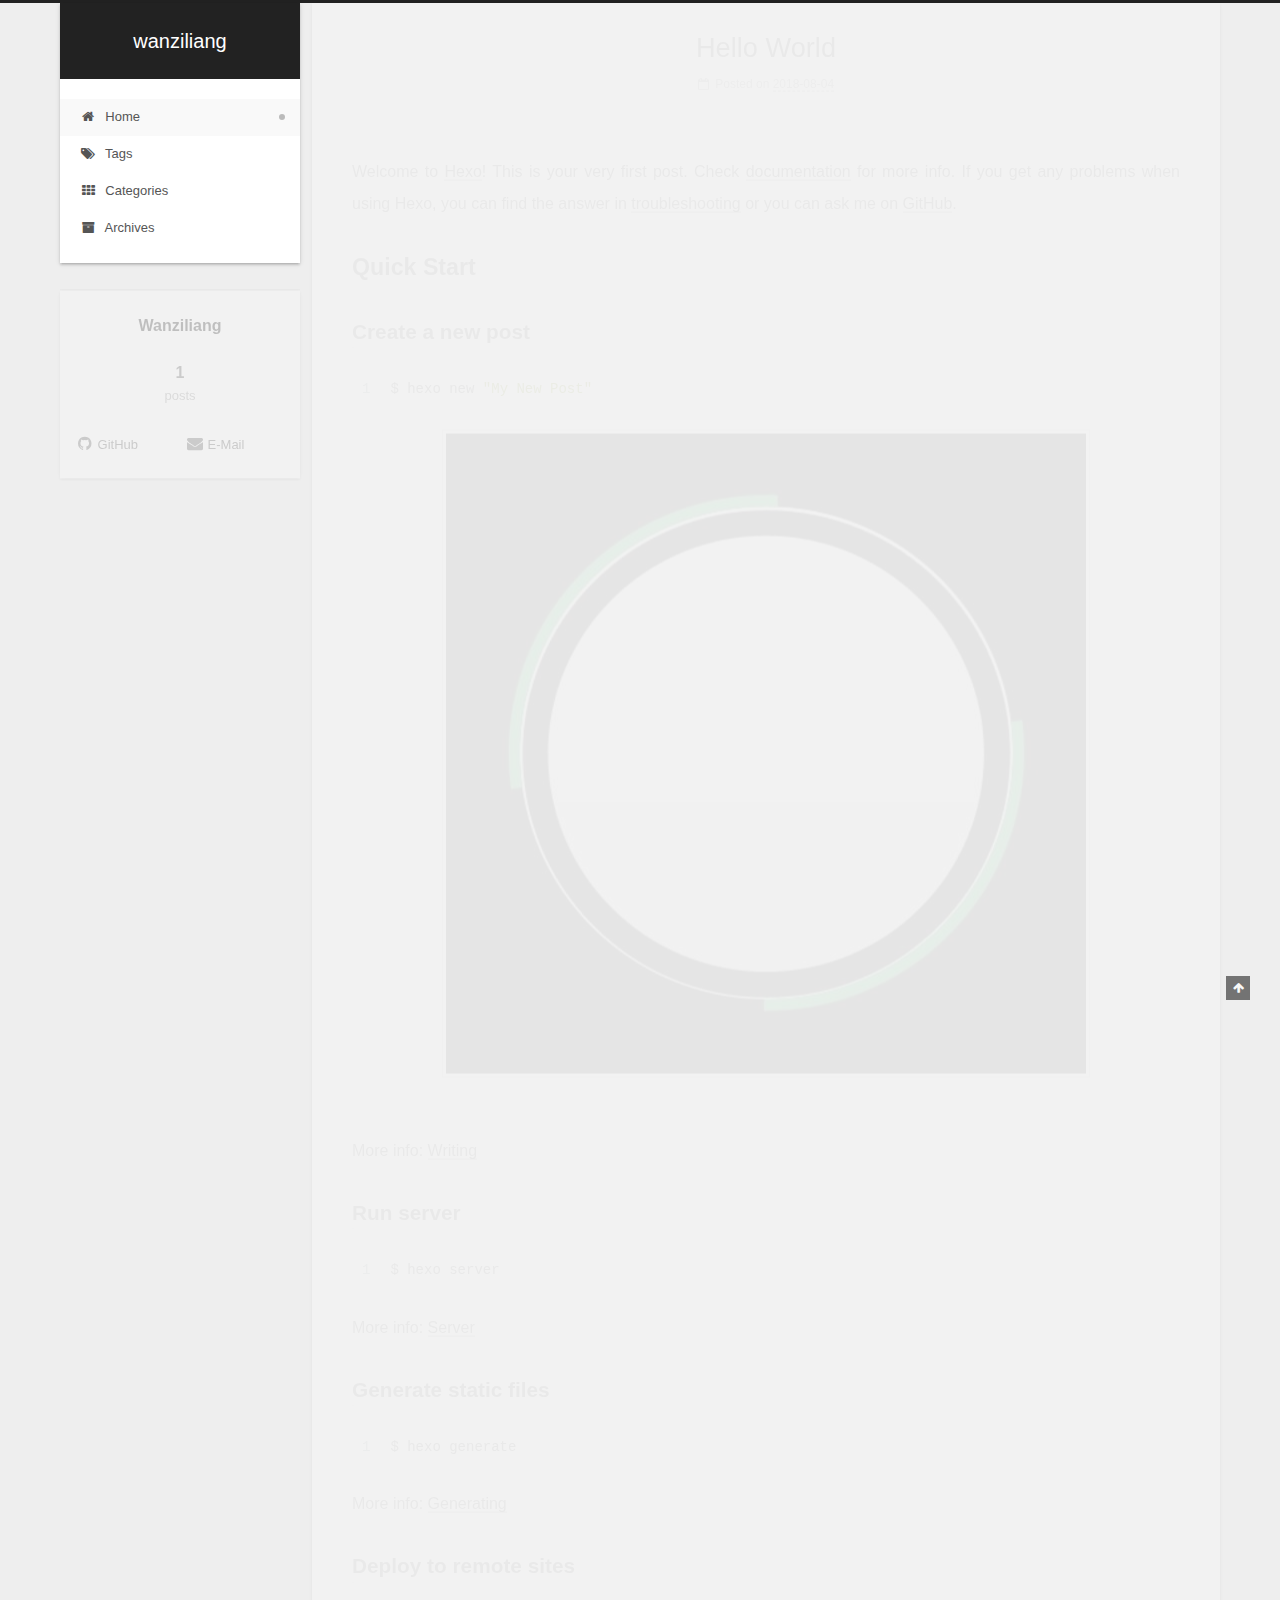
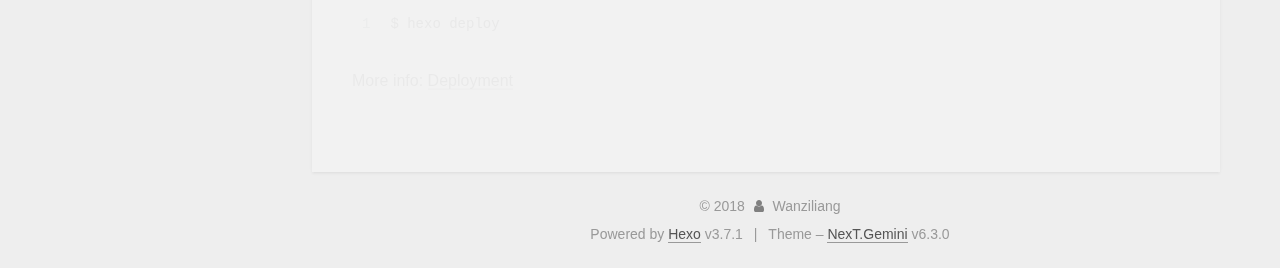
==== index.html @ 3b87ffbd "Site updated: 2018-08-04 22:08:02" ====
<!DOCTYPE html>












  


<html class="theme-next gemini use-motion" lang="zh-Hans">
<head>
  <meta charset="UTF-8"/>
<meta http-equiv="X-UA-Compatible" content="IE=edge" />
<meta name="viewport" content="width=device-width, initial-scale=1, maximum-scale=2"/>
<meta name="theme-color" content="#222">












<meta http-equiv="Cache-Control" content="no-transform" />
<meta http-equiv="Cache-Control" content="no-siteapp" />






















<link href="/lib/font-awesome/css/font-awesome.min.css?v=4.6.2" rel="stylesheet" type="text/css" />

<link href="/css/main.css?v=6.3.0" rel="stylesheet" type="text/css" />


  <link rel="apple-touch-icon" sizes="180x180" href="/images/apple-touch-icon-next.png?v=6.3.0">


  <link rel="icon" type="image/png" sizes="32x32" href="/images/favicon-32x32-next.png?v=6.3.0">


  <link rel="icon" type="image/png" sizes="16x16" href="/images/favicon-16x16-next.png?v=6.3.0">


  <link rel="mask-icon" href="/images/logo.svg?v=6.3.0" color="#222">









<script type="text/javascript" id="hexo.configurations">
  var NexT = window.NexT || {};
  var CONFIG = {
    root: '/',
    scheme: 'Gemini',
    version: '6.3.0',
    sidebar: {"position":"left","display":"post","offset":12,"b2t":false,"scrollpercent":false,"onmobile":false},
    fancybox: false,
    fastclick: false,
    lazyload: false,
    tabs: true,
    motion: {"enable":true,"async":false,"transition":{"post_block":"fadeIn","post_header":"slideDownIn","post_body":"slideDownIn","coll_header":"slideLeftIn","sidebar":"slideUpIn"}},
    algolia: {
      applicationID: '',
      apiKey: '',
      indexName: '',
      hits: {"per_page":10},
      labels: {"input_placeholder":"Search for Posts","hits_empty":"We didn't find any results for the search: ${query}","hits_stats":"${hits} results found in ${time} ms"}
    }
  };
</script>


  




  <meta property="og:type" content="website">
<meta property="og:title" content="wanziliang">
<meta property="og:url" content="http://yoursite.com/index.html">
<meta property="og:site_name" content="wanziliang">
<meta property="og:locale" content="zh-Hans">
<meta name="twitter:card" content="summary">
<meta name="twitter:title" content="wanziliang">






  <link rel="canonical" href="http://yoursite.com/"/>



<script type="text/javascript" id="page.configurations">
  CONFIG.page = {
    sidebar: "",
  };
</script>

  <title>wanziliang</title>
  









  <noscript>
  <style type="text/css">
    .use-motion .motion-element,
    .use-motion .brand,
    .use-motion .menu-item,
    .sidebar-inner,
    .use-motion .post-block,
    .use-motion .pagination,
    .use-motion .comments,
    .use-motion .post-header,
    .use-motion .post-body,
    .use-motion .collection-title { opacity: initial; }

    .use-motion .logo,
    .use-motion .site-title,
    .use-motion .site-subtitle {
      opacity: initial;
      top: initial;
    }

    .use-motion {
      .logo-line-before i { left: initial; }
      .logo-line-after i { right: initial; }
    }
  </style>
</noscript>

</head>

<body itemscope itemtype="http://schema.org/WebPage" lang="zh-Hans">

  
  
    
  

  <div class="container sidebar-position-left 
  page-home">
    <div class="headband"></div>

    <header id="header" class="header" itemscope itemtype="http://schema.org/WPHeader">
      <div class="header-inner"><div class="site-brand-wrapper">
  <div class="site-meta ">
    

    <div class="custom-logo-site-title">
      <a href="/" class="brand" rel="start">
        <span class="logo-line-before"><i></i></span>
        <span class="site-title">wanziliang</span>
        <span class="logo-line-after"><i></i></span>
      </a>
    </div>
    
  </div>

  <div class="site-nav-toggle">
    <button aria-label="Toggle navigation bar">
      <span class="btn-bar"></span>
      <span class="btn-bar"></span>
      <span class="btn-bar"></span>
    </button>
  </div>
</div>



<nav class="site-nav">
  
    <ul id="menu" class="menu">
      
        
        
        
          
          <li class="menu-item menu-item-home menu-item-active">
    <a href="/" rel="section">
      <i class="menu-item-icon fa fa-fw fa-home"></i> <br />Home</a>
  </li>
        
        
        
          
          <li class="menu-item menu-item-tags">
    <a href="/tags/" rel="section">
      <i class="menu-item-icon fa fa-fw fa-tags"></i> <br />Tags</a>
  </li>
        
        
        
          
          <li class="menu-item menu-item-categories">
    <a href="/categories/" rel="section">
      <i class="menu-item-icon fa fa-fw fa-th"></i> <br />Categories</a>
  </li>
        
        
        
          
          <li class="menu-item menu-item-archives">
    <a href="/archives/" rel="section">
      <i class="menu-item-icon fa fa-fw fa-archive"></i> <br />Archives</a>
  </li>

      
      
    </ul>
  

  

  
</nav>



  



</div>
    </header>

    


    <main id="main" class="main">
      <div class="main-inner">
        <div class="content-wrap">
          
            

          
          <div id="content" class="content">
            
  <section id="posts" class="posts-expand">
    
      

  

  
  
  

  

  <article class="post post-type-normal" itemscope itemtype="http://schema.org/Article">
  
  
  
  <div class="post-block">
    <link itemprop="mainEntityOfPage" href="http://yoursite.com/2018/08/04/hello-world/">

    <span hidden itemprop="author" itemscope itemtype="http://schema.org/Person">
      <meta itemprop="name" content="Wanziliang">
      <meta itemprop="description" content="">
      <meta itemprop="image" content="/images/avatar.gif">
    </span>

    <span hidden itemprop="publisher" itemscope itemtype="http://schema.org/Organization">
      <meta itemprop="name" content="wanziliang">
    </span>

    
      <header class="post-header">

        
        
          <h1 class="post-title" itemprop="name headline">
                
                <a class="post-title-link" href="/2018/08/04/hello-world/" itemprop="url">
                  Hello World
                </a>
              
            
          </h1>
        

        <div class="post-meta">
          <span class="post-time">

            
            
            

            
              <span class="post-meta-item-icon">
                <i class="fa fa-calendar-o"></i>
              </span>
              
                <span class="post-meta-item-text">Posted on</span>
              

              
                
              

              <time title="Created: 2018-08-04 18:38:16 / Modified: 21:57:33" itemprop="dateCreated datePublished" datetime="2018-08-04T18:38:16+08:00">2018-08-04</time>
            

            
              

              
            
          </span>

          

          
            
          

          
          

          

          

          

        </div>
      </header>
    

    
    
    
    <div class="post-body" itemprop="articleBody">

      
      

      
        
          
            <p>Welcome to <a href="https://hexo.io/" target="_blank" rel="noopener">Hexo</a>! This is your very first post. Check <a href="https://hexo.io/docs/" target="_blank" rel="noopener">documentation</a> for more info. If you get any problems when using Hexo, you can find the answer in <a href="https://hexo.io/docs/troubleshooting.html" target="_blank" rel="noopener">troubleshooting</a> or you can ask me on <a href="https://github.com/hexojs/hexo/issues" target="_blank" rel="noopener">GitHub</a>.</p>
<h2 id="Quick-Start"><a href="#Quick-Start" class="headerlink" title="Quick Start"></a>Quick Start</h2><h3 id="Create-a-new-post"><a href="#Create-a-new-post" class="headerlink" title="Create a new post"></a>Create a new post</h3><figure class="highlight bash"><table><tr><td class="gutter"><pre><span class="line">1</span><br></pre></td><td class="code"><pre><span class="line">$ hexo new <span class="string">"My New Post"</span></span><br></pre></td></tr></table></figure>
<p><img src="./images/0.jpg" alt=""><br>More info: <a href="https://hexo.io/docs/writing.html" target="_blank" rel="noopener">Writing</a></p>
<h3 id="Run-server"><a href="#Run-server" class="headerlink" title="Run server"></a>Run server</h3><figure class="highlight bash"><table><tr><td class="gutter"><pre><span class="line">1</span><br></pre></td><td class="code"><pre><span class="line">$ hexo server</span><br></pre></td></tr></table></figure>
<p>More info: <a href="https://hexo.io/docs/server.html" target="_blank" rel="noopener">Server</a></p>
<h3 id="Generate-static-files"><a href="#Generate-static-files" class="headerlink" title="Generate static files"></a>Generate static files</h3><figure class="highlight bash"><table><tr><td class="gutter"><pre><span class="line">1</span><br></pre></td><td class="code"><pre><span class="line">$ hexo generate</span><br></pre></td></tr></table></figure>
<p>More info: <a href="https://hexo.io/docs/generating.html" target="_blank" rel="noopener">Generating</a></p>
<h3 id="Deploy-to-remote-sites"><a href="#Deploy-to-remote-sites" class="headerlink" title="Deploy to remote sites"></a>Deploy to remote sites</h3><figure class="highlight bash"><table><tr><td class="gutter"><pre><span class="line">1</span><br></pre></td><td class="code"><pre><span class="line">$ hexo deploy</span><br></pre></td></tr></table></figure>
<p>More info: <a href="https://hexo.io/docs/deployment.html" target="_blank" rel="noopener">Deployment</a></p>

          
        
      
    </div>

    

    
    
    

    

    

    

    <footer class="post-footer">
      

      

      

      
      
        <div class="post-eof"></div>
      
    </footer>
  </div>
  
  
  
  </article>


    
  </section>

  


          </div>
          

        </div>
        
          
  
  <div class="sidebar-toggle">
    <div class="sidebar-toggle-line-wrap">
      <span class="sidebar-toggle-line sidebar-toggle-line-first"></span>
      <span class="sidebar-toggle-line sidebar-toggle-line-middle"></span>
      <span class="sidebar-toggle-line sidebar-toggle-line-last"></span>
    </div>
  </div>

  <aside id="sidebar" class="sidebar">
    
    <div class="sidebar-inner">

      

      

      <section class="site-overview-wrap sidebar-panel sidebar-panel-active">
        <div class="site-overview">
          <div class="site-author motion-element" itemprop="author" itemscope itemtype="http://schema.org/Person">
            
              <p class="site-author-name" itemprop="name">Wanziliang</p>
              <p class="site-description motion-element" itemprop="description"></p>
          </div>

          
            <nav class="site-state motion-element">
              
                <div class="site-state-item site-state-posts">
                
                  <a href="/archives/">
                
                    <span class="site-state-item-count">1</span>
                    <span class="site-state-item-name">posts</span>
                  </a>
                </div>
              

              

              
            </nav>
          

          

          
            <div class="links-of-author motion-element">
              
                <span class="links-of-author-item">
                  <a href="https://github.com/4lo" target="_blank" title="GitHub"><i class="fa fa-fw fa-github"></i>GitHub</a>
                  
                </span>
              
                <span class="links-of-author-item">
                  <a href="mailto:wanziliang_4lo@foxmail.com" target="_blank" title="E-Mail"><i class="fa fa-fw fa-envelope"></i>E-Mail</a>
                  
                </span>
              
            </div>
          

          
          

          
          

          
            
          
          

        </div>
      </section>

      

      

    </div>
  </aside>


        
      </div>
    </main>

    <footer id="footer" class="footer">
      <div class="footer-inner">
        <div class="copyright">&copy; <span itemprop="copyrightYear">2018</span>
  <span class="with-love" id="animate">
    <i class="fa fa-user"></i>
  </span>
  <span class="author" itemprop="copyrightHolder">Wanziliang</span>

  

  
</div>




  <div class="powered-by">Powered by <a class="theme-link" target="_blank" href="https://hexo.io">Hexo</a> v3.7.1</div>



  <span class="post-meta-divider">|</span>



  <div class="theme-info">Theme – <a class="theme-link" target="_blank" href="https://theme-next.org">NexT.Gemini</a> v6.3.0</div>




        








        
      </div>
    </footer>

    
      <div class="back-to-top">
        <i class="fa fa-arrow-up"></i>
        
      </div>
    

    
	
    

    
  </div>

  

<script type="text/javascript">
  if (Object.prototype.toString.call(window.Promise) !== '[object Function]') {
    window.Promise = null;
  }
</script>


























  
  
    <script type="text/javascript" src="/lib/jquery/index.js?v=2.1.3"></script>
  

  
  
    <script type="text/javascript" src="/lib/velocity/velocity.min.js?v=1.2.1"></script>
  

  
  
    <script type="text/javascript" src="/lib/velocity/velocity.ui.min.js?v=1.2.1"></script>
  


  


  <script type="text/javascript" src="/js/src/utils.js?v=6.3.0"></script>

  <script type="text/javascript" src="/js/src/motion.js?v=6.3.0"></script>



  
  


  <script type="text/javascript" src="/js/src/affix.js?v=6.3.0"></script>

  <script type="text/javascript" src="/js/src/schemes/pisces.js?v=6.3.0"></script>



  

  


  <script type="text/javascript" src="/js/src/bootstrap.js?v=6.3.0"></script>



  



  










  





  

  

  

  

  
  

  

  

  

  

  

</body>
</html>
---- css/main.css ----
/* normalize.css v3.0.2 | MIT License | git.io/normalize */
html {
  font-family: sans-serif; /* 1 */
  -ms-text-size-adjust: 100%; /* 2 */
  -webkit-text-size-adjust: 100%; /* 2 */
}
body {
  margin: 0;
}
article,
aside,
details,
figcaption,
figure,
footer,
header,
hgroup,
main,
menu,
nav,
section,
summary {
  display: block;
}
audio,
canvas,
progress,
video {
  display: inline-block; /* 1 */
  vertical-align: baseline; /* 2 */
}
audio:not([controls]) {
  display: none;
  height: 0;
}
[hidden],
template {
  display: none;
}
a {
  background-color: transparent;
}
a:active,
a:hover {
  outline: 0;
}
abbr[title] {
  border-bottom: 1px dotted;
}
b,
strong {
  font-weight: bold;
}
dfn {
  font-style: italic;
}
h1 {
  font-size: 2em;
  margin: 0.67em 0;
}
mark {
  background: #ff0;
  color: #000;
}
small {
  font-size: 80%;
}
sub,
sup {
  font-size: 75%;
  line-height: 0;
  position: relative;
  vertical-align: baseline;
}
sup {
  top: -0.5em;
}
sub {
  bottom: -0.25em;
}
img {
  border: 0;
}
svg:not(:root) {
  overflow: hidden;
}
figure {
  margin: 1em 40px;
}
hr {
  -moz-box-sizing: content-box;
  box-sizing: content-box;
  height: 0;
}
pre {
  overflow: auto;
}
code,
kbd,
pre,
samp {
  font-family: monospace, monospace;
  font-size: 1em;
}
button,
input,
optgroup,
select,
textarea {
  color: inherit; /* 1 */
  font: inherit; /* 2 */
  margin: 0; /* 3 */
}
button {
  overflow: visible;
}
button,
select {
  text-transform: none;
}
button,
html input[type="button"],
input[type="reset"],
input[type="submit"] {
  -webkit-appearance: button; /* 2 */
  cursor: pointer; /* 3 */
}
button[disabled],
html input[disabled] {
  cursor: default;
}
button::-moz-focus-inner,
input::-moz-focus-inner {
  border: 0;
  padding: 0;
}
input {
  line-height: normal;
}
input[type="checkbox"],
input[type="radio"] {
  box-sizing: border-box; /* 1 */
  padding: 0; /* 2 */
}
input[type="number"]::-webkit-inner-spin-button,
input[type="number"]::-webkit-outer-spin-button {
  height: auto;
}
input[type="search"] {
  -webkit-appearance: textfield; /* 1 */
  -moz-box-sizing: content-box;
  -webkit-box-sizing: content-box; /* 2 */
  box-sizing: content-box;
}
input[type="search"]::-webkit-search-cancel-button,
input[type="search"]::-webkit-search-decoration {
  -webkit-appearance: none;
}
fieldset {
  border: 1px solid #c0c0c0;
  margin: 0 2px;
  padding: 0.35em 0.625em 0.75em;
}
legend {
  border: 0; /* 1 */
  padding: 0; /* 2 */
}
textarea {
  overflow: auto;
}
optgroup {
  font-weight: bold;
}
table {
  border-collapse: collapse;
  border-spacing: 0;
}
td,
th {
  padding: 0;
}
::selection {
  background: #262a30;
  color: #fff;
}
body {
  position: relative;
  font-family: 'Lato', "PingFang SC", "Microsoft YaHei", sans-serif;
  font-size: 14px;
  line-height: 2;
  color: #555;
  background: #eee;
}
@media (max-width: 767px) {
  body {
    padding-right: 0 !important;
  }
}
@media (min-width: 768px) and (max-width: 991px) {
  body {
    padding-right: 0 !important;
  }
}
@media (min-width: 1200px) {
  body {
    font-size: 16px;
  }
}
h1,
h2,
h3,
h4,
h5,
h6 {
  margin: 0;
  padding: 0;
  font-weight: bold;
  line-height: 1.5;
  font-family: 'Lato', "PingFang SC", "Microsoft YaHei", sans-serif;
}
h1,
h2,
h3,
h4,
h5,
h6 {
  margin: 20px 0 15px;
}
h1 {
  font-size: 22px;
}
@media (max-width: 767px) {
  h1 {
    font-size: 18px;
  }
}
h2 {
  font-size: 20px;
}
@media (max-width: 767px) {
  h2 {
    font-size: 16px;
  }
}
h3 {
  font-size: 18px;
}
@media (max-width: 767px) {
  h3 {
    font-size: 14px;
  }
}
h4 {
  font-size: 16px;
}
@media (max-width: 767px) {
  h4 {
    font-size: 12px;
  }
}
h5 {
  font-size: 14px;
}
@media (max-width: 767px) {
  h5 {
    font-size: 10px;
  }
}
h6 {
  font-size: 12px;
}
@media (max-width: 767px) {
  h6 {
    font-size: 8px;
  }
}
p {
  margin: 0 0 20px 0;
}
a {
  color: #555;
  text-decoration: none;
  outline: none;
  border-bottom: 1px solid #999;
  word-wrap: break-word;
}
a:hover {
  color: #222;
  border-bottom-color: #222;
}
blockquote {
  margin: 0;
  padding: 0;
}
img {
  display: block;
  margin: auto;
  max-width: 100%;
  height: auto;
}
hr {
  margin: 40px 0;
  height: 3px;
  border: none;
  background-color: #ddd;
  background-image: repeating-linear-gradient(-45deg, #fff, #fff 4px, transparent 4px, transparent 8px);
}
blockquote {
  padding: 0 15px;
  color: #666;
  border-left: 4px solid #ddd;
}
blockquote cite::before {
  content: "-";
  padding: 0 5px;
}
dt {
  font-weight: 700;
}
dd {
  margin: 0;
  padding: 0;
}
kbd {
  border: 1px solid #ccc;
  border-radius: 0.2em;
  box-shadow: 0.1em 0.1em 0.2em rgba(0,0,0,0.1);
  background-color: #f9f9f9;
  font-family: inherit;
  background-image: -webkit-linear-gradient(top, #eee, #fff, #eee);
  padding: 0.1em 0.3em;
  white-space: nowrap;
}
.text-left {
  text-align: left;
}
.text-center {
  text-align: center;
}
.text-right {
  text-align: right;
}
.text-justify {
  text-align: justify;
}
.text-nowrap {
  white-space: nowrap;
}
.text-lowercase {
  text-transform: lowercase;
}
.text-uppercase {
  text-transform: uppercase;
}
.text-capitalize {
  text-transform: capitalize;
}
.center-block {
  display: block;
  margin-left: auto;
  margin-right: auto;
}
.clearfix:before,
.clearfix:after {
  content: " ";
  display: table;
}
.clearfix:after {
  clear: both;
}
.pullquote {
  width: 45%;
}
.pullquote.left {
  float: left;
  margin-left: 5px;
  margin-right: 10px;
}
.pullquote.right {
  float: right;
  margin-left: 10px;
  margin-right: 5px;
}
.affix.affix.affix {
  position: fixed;
}
.translation {
  margin-top: -20px;
  font-size: 14px;
  color: #999;
}
.scrollbar-measure {
  width: 100px;
  height: 100px;
  overflow: scroll;
  position: absolute;
  top: -9999px;
}
.use-motion .motion-element {
  opacity: 0;
}
table {
  margin: 20px 0;
  width: 100%;
  border-collapse: collapse;
  border-spacing: 0;
  border: 1px solid #ddd;
  font-size: 14px;
  word-wrap: break-all;
}
table>tbody>tr:nth-of-type(odd) {
  background-color: #f9f9f9;
}
table>tbody>tr:hover {
  background-color: #f5f5f5;
}
caption,
th,
td {
  padding: 8px;
  text-align: left;
  vertical-align: middle;
  font-weight: normal;
}
th,
td {
  border-bottom: 3px solid #ddd;
  border-right: 1px solid #eee;
}
th {
  padding-bottom: 10px;
  font-weight: 700;
}
td {
  border-bottom-width: 1px;
}
html,
body {
  height: 100%;
}
.container {
  position: relative;
  min-height: 100%;
}
.header-inner {
  margin: 0 auto;
  padding: 100px 0 70px;
  width: calc(100% - 20px);
}
@media (min-width: 1200px) {
  .container .header-inner {
    width: 1160px;
  }
}
@media (min-width: 1600px) {
  .container .header-inner {
    width: 73%;
  }
}
.main {
  padding-bottom: 150px;
}
.main-inner {
  margin: 0 auto;
  width: calc(100% - 20px);
}
@media (min-width: 1200px) {
  .container .main-inner {
    width: 1160px;
  }
}
@media (min-width: 1600px) {
  .container .main-inner {
    width: 73%;
  }
}
.footer {
  position: absolute;
  left: 0;
  bottom: 0;
  width: 100%;
  min-height: 50px;
}
.footer-inner {
  box-sizing: border-box;
  margin: 20px auto;
  width: calc(100% - 20px);
}
@media (min-width: 1200px) {
  .container .footer-inner {
    width: 1160px;
  }
}
@media (min-width: 1600px) {
  .container .footer-inner {
    width: 73%;
  }
}
pre,
.highlight {
  overflow: auto;
  margin: 20px 0;
  padding: 0;
  font-size: 14px;
  color: #4d4d4c;
  background: #f7f7f7;
  line-height: 1.6;
}
pre,
code {
  font-family: consolas, Menlo, "PingFang SC", "Microsoft YaHei", monospace;
}
code {
  padding: 2px 4px;
  word-wrap: break-word;
  color: #555;
  background: #eee;
  border-radius: 3px;
  font-size: 14px;
}
pre {
  padding: 10px;
}
pre code {
  padding: 0;
  color: #4d4d4c;
  background: none;
  text-shadow: none;
}
.highlight {
  border-radius: 1px;
}
.highlight pre {
  border: none;
  margin: 0;
  padding: 10px 0;
}
.highlight table {
  margin: 0;
  width: auto;
  border: none;
}
.highlight td {
  border: none;
  padding: 0;
}
.highlight figcaption {
  font-size: 1em;
  color: #4d4d4c;
  line-height: 1em;
  margin-bottom: 1em;
  margin: 0em;
  padding: 0.5em;
  background: #eee;
  border-bottom: 1px solid #e9e9e9;
}
.highlight figcaption:before,
.highlight figcaption:after {
  content: " ";
  display: table;
}
.highlight figcaption:after {
  clear: both;
}
.highlight figcaption a {
  float: right;
  color: #4d4d4c;
}
.highlight figcaption a:hover {
  border-bottom-color: #4d4d4c;
}
.highlight .gutter pre {
  padding-left: 10px;
  padding-right: 10px;
  color: #869194;
  text-align: right;
  background-color: #eff2f3;
}
.highlight .code pre {
  width: 100%;
  padding-left: 10px;
  padding-right: 10px;
  background-color: #f7f7f7;
}
.highlight .line {
  height: 20px;
}
.gutter {
  -webkit-user-select: none;
  -moz-user-select: none;
  -ms-user-select: none;
  user-select: none;
}
.gist table {
  width: auto;
}
.gist table td {
  border: none;
}
pre .deletion {
  background: #fdd;
}
pre .addition {
  background: #dfd;
}
pre .meta {
  color: #8959a8;
}
pre .comment {
  color: #8e908c;
}
pre .variable,
pre .attribute,
pre .tag,
pre .regexp,
pre .ruby .constant,
pre .xml .tag .title,
pre .xml .pi,
pre .xml .doctype,
pre .html .doctype,
pre .css .id,
pre .css .class,
pre .css .pseudo {
  color: #c82829;
}
pre .number,
pre .preprocessor,
pre .built_in,
pre .literal,
pre .params,
pre .constant,
pre .command {
  color: #f5871f;
}
pre .ruby .class .title,
pre .css .rules .attribute,
pre .string,
pre .value,
pre .inheritance,
pre .header,
pre .ruby .symbol,
pre .xml .cdata,
pre .special,
pre .number,
pre .formula {
  color: #718c00;
}
pre .title,
pre .css .hexcolor {
  color: #3e999f;
}
pre .function,
pre .python .decorator,
pre .python .title,
pre .ruby .function .title,
pre .ruby .title .keyword,
pre .perl .sub,
pre .javascript .title,
pre .coffeescript .title {
  color: #4271ae;
}
pre .keyword,
pre .javascript .function {
  color: #8959a8;
}
.posts-expand .post-body img.full-image {
  border: none;
}
.blockquote-center,
.page-home .post-type-quote blockquote,
.page-post-detail .post-type-quote blockquote {
  position: relative;
  margin: 40px 0;
  padding: 0;
  border-left: none;
  text-align: center;
}
.blockquote-center::before,
.page-home .post-type-quote blockquote::before,
.page-post-detail .post-type-quote blockquote::before,
.blockquote-center::after,
.page-home .post-type-quote blockquote::after,
.page-post-detail .post-type-quote blockquote::after {
  position: absolute;
  content: ' ';
  display: block;
  width: 100%;
  height: 24px;
  opacity: 0.2;
  background-repeat: no-repeat;
  background-position: 0 -6px;
  background-size: 22px 22px;
}
.blockquote-center::before,
.page-home .post-type-quote blockquote::before,
.page-post-detail .post-type-quote blockquote::before {
  top: -20px;
  background-image: url("../images/quote-l.svg");
  border-top: 1px solid #ccc;
}
.blockquote-center::after,
.page-home .post-type-quote blockquote::after,
.page-post-detail .post-type-quote blockquote::after {
  bottom: -20px;
  background-image: url("../images/quote-r.svg");
  border-bottom: 1px solid #ccc;
  background-position: 100% 8px;
}
.blockquote-center p,
.page-home .post-type-quote blockquote p,
.page-post-detail .post-type-quote blockquote p,
.blockquote-center div,
.page-home .post-type-quote blockquote div,
.page-post-detail .post-type-quote blockquote div {
  text-align: center;
}
.post .post-body .group-picture img {
  box-sizing: border-box;
  padding: 0 3px;
  border: none;
}
.post .group-picture-row {
  overflow: hidden;
  margin-top: 6px;
}
.post .group-picture-row:first-child {
  margin-top: 0;
}
.post .group-picture-column {
  float: left;
}
.page-post-detail .post-body .group-picture-column {
  float: none;
  margin-top: 10px;
  width: auto !important;
}
.page-post-detail .post-body .group-picture-column img {
  margin: 0 auto;
}
.page-archive .group-picture-container {
  overflow: hidden;
}
.page-archive .group-picture-row {
  float: left;
}
.page-archive .group-picture-row:first-child {
  margin-top: 6px;
}
.page-archive .group-picture-column {
  max-width: 150px;
  max-height: 150px;
}
.post-body .note {
  position: relative;
  padding: 15px;
  margin-bottom: 20px;
  border: 1px solid #eee;
  border-left-width: 5px;
  border-radius: 3px;
}
.post-body .note h2,
.post-body .note h3,
.post-body .note h4,
.post-body .note h5,
.post-body .note h6 {
  margin-top: 0;
  margin-bottom: 0;
  border-bottom: initial;
  padding-top: 0 !important;
}
.post-body .note p:first-child,
.post-body .note ul:first-child,
.post-body .note ol:first-child,
.post-body .note table:first-child,
.post-body .note pre:first-child,
.post-body .note blockquote:first-child {
  margin-top: 0;
}
.post-body .note p:last-child,
.post-body .note ul:last-child,
.post-body .note ol:last-child,
.post-body .note table:last-child,
.post-body .note pre:last-child,
.post-body .note blockquote:last-child {
  margin-bottom: 0;
}
.post-body .note.default {
  border-left-color: #777;
}
.post-body .note.default h2,
.post-body .note.default h3,
.post-body .note.default h4,
.post-body .note.default h5,
.post-body .note.default h6 {
  color: #777;
}
.post-body .note.primary {
  border-left-color: #6f42c1;
}
.post-body .note.primary h2,
.post-body .note.primary h3,
.post-body .note.primary h4,
.post-body .note.primary h5,
.post-body .note.primary h6 {
  color: #6f42c1;
}
.post-body .note.info {
  border-left-color: #428bca;
}
.post-body .note.info h2,
.post-body .note.info h3,
.post-body .note.info h4,
.post-body .note.info h5,
.post-body .note.info h6 {
  color: #428bca;
}
.post-body .note.success {
  border-left-color: #5cb85c;
}
.post-body .note.success h2,
.post-body .note.success h3,
.post-body .note.success h4,
.post-body .note.success h5,
.post-body .note.success h6 {
  color: #5cb85c;
}
.post-body .note.warning {
  border-left-color: #f0ad4e;
}
.post-body .note.warning h2,
.post-body .note.warning h3,
.post-body .note.warning h4,
.post-body .note.warning h5,
.post-body .note.warning h6 {
  color: #f0ad4e;
}
.post-body .note.danger {
  border-left-color: #d9534f;
}
.post-body .note.danger h2,
.post-body .note.danger h3,
.post-body .note.danger h4,
.post-body .note.danger h5,
.post-body .note.danger h6 {
  color: #d9534f;
}
.post-body .label {
  display: inline;
  padding: 0 2px;
  white-space: nowrap;
}
.post-body .label.default {
  background-color: #f0f0f0;
}
.post-body .label.primary {
  background-color: #efe6f7;
}
.post-body .label.info {
  background-color: #e5f2f8;
}
.post-body .label.success {
  background-color: #e7f4e9;
}
.post-body .label.warning {
  background-color: #fcf6e1;
}
.post-body .label.danger {
  background-color: #fae8eb;
}
.post-body .tabs {
  position: relative;
  display: block;
  margin-bottom: 20px;
  padding-top: 10px;
}
.post-body .tabs ul.nav-tabs {
  margin: 0;
  padding: 0;
  display: flex;
  margin-bottom: -1px;
}
@media (max-width: 413px) {
  .post-body .tabs ul.nav-tabs {
    display: block;
    margin-bottom: 5px;
  }
}
.post-body .tabs ul.nav-tabs li.tab {
  list-style-type: none !important;
  margin: 0 0.25em 0 0;
  border-top: 3px solid transparent;
  border-left: 1px solid transparent;
  border-right: 1px solid transparent;
}
@media (max-width: 413px) {
  .post-body .tabs ul.nav-tabs li.tab {
    margin: initial;
    border-top: 1px solid transparent;
    border-left: 3px solid transparent;
    border-right: 1px solid transparent;
    border-bottom: 1px solid transparent;
  }
}
.post-body .tabs ul.nav-tabs li.tab a {
  outline: 0;
  border-bottom: initial;
  display: block;
  line-height: 1.8em;
  padding: 0.25em 0.75em;
  transition-duration: 0.2s;
  transition-timing-function: ease-out;
  transition-delay: 0s;
}
.post-body .tabs ul.nav-tabs li.tab a i {
  width: 1.285714285714286em;
}
.post-body .tabs ul.nav-tabs li.tab.active {
  border-top: 3px solid #fc6423;
  border-left: 1px solid #ddd;
  border-right: 1px solid #ddd;
  background-color: #fff;
}
@media (max-width: 413px) {
  .post-body .tabs ul.nav-tabs li.tab.active {
    border-top: 1px solid #ddd;
    border-left: 3px solid #fc6423;
    border-right: 1px solid #ddd;
    border-bottom: 1px solid #ddd;
  }
}
.post-body .tabs ul.nav-tabs li.tab.active a {
  cursor: default;
  color: #555;
}
.post-body .tabs .tab-content {
  background-color: #fff;
}
.post-body .tabs .tab-content .tab-pane {
  border: 1px solid #ddd;
  padding: 20px 20px 0 20px;
}
.post-body .tabs .tab-content .tab-pane:not(.active) {
  display: none !important;
}
.post-body .tabs .tab-content .tab-pane.active {
  display: block !important;
}
.btn {
  display: inline-block;
  padding: 0 20px;
  font-size: 14px;
  color: #555;
  background: #fff;
  border: 2px solid #555;
  text-decoration: none;
  border-radius: 2px;
  transition-property: background-color;
  transition-duration: 0.2s;
  transition-timing-function: ease-in-out;
  transition-delay: 0s;
  line-height: 2;
}
.btn:hover {
  border-color: #222;
  color: #fff;
  background: #222;
}
.btn +.btn {
  margin: 0 0 8px 8px;
}
.btn .fa-fw {
  width: 1.285714285714286em;
  text-align: left;
}
.btn-bar {
  display: block;
  width: 22px;
  height: 2px;
  background: #555;
  border-radius: 1px;
}
.btn-bar+.btn-bar {
  margin-top: 4px;
}
.pagination {
  margin: 120px 0 40px;
  text-align: center;
  border-top: 1px solid #eee;
}
.page-number-basic,
.pagination .prev,
.pagination .next,
.pagination .page-number,
.pagination .space {
  display: inline-block;
  position: relative;
  top: -1px;
  margin: 0 10px;
  padding: 0 11px;
}
@media (max-width: 767px) {
  .page-number-basic,
  .pagination .prev,
  .pagination .next,
  .pagination .page-number,
  .pagination .space {
    margin: 0 5px;
  }
}
.pagination .prev,
.pagination .next,
.pagination .page-number {
  border-bottom: 0;
  border-top: 1px solid #eee;
  transition-property: border-color;
  transition-duration: 0.2s;
  transition-timing-function: ease-in-out;
  transition-delay: 0s;
}
.pagination .prev:hover,
.pagination .next:hover,
.pagination .page-number:hover {
  border-top-color: #222;
}
.pagination .space {
  padding: 0;
  margin: 0;
}
.pagination .prev {
  margin-left: 0;
}
.pagination .next {
  margin-right: 0;
}
.pagination .page-number.current {
  color: #fff;
  background: #ccc;
  border-top-color: #ccc;
}
@media (max-width: 767px) {
  .pagination {
    border-top: none;
  }
  .pagination .prev,
  .pagination .next,
  .pagination .page-number {
    margin-bottom: 10px;
    border-top: 0;
    border-bottom: 1px solid #eee;
    padding: 0 10px;
  }
  .pagination .prev:hover,
  .pagination .next:hover,
  .pagination .page-number:hover {
    border-bottom-color: #222;
  }
}
.comments {
  margin: 60px 20px 0;
}
.tag-cloud {
  text-align: center;
}
.tag-cloud a {
  display: inline-block;
  margin: 10px;
}
.back-to-top {
  box-sizing: border-box;
  position: fixed;
  bottom: -100px;
  right: 30px;
  z-index: 1050;
  padding: 0 6px;
  width: 24px;
  background: #222;
  font-size: 12px;
  opacity: 0.6;
  color: #fff;
  cursor: pointer;
  text-align: center;
  -webkit-transform: translateZ(0);
  transition-property: bottom;
  transition-duration: 0.2s;
  transition-timing-function: ease-in-out;
  transition-delay: 0s;
}
@media (min-width: 768px) and (max-width: 991px) {
  .back-to-top {
    display: none !important;
  }
}
@media (max-width: 767px) {
  .back-to-top {
    display: none !important;
  }
}
.back-to-top.back-to-top-on {
  bottom: 30px;
}
.header {
  background: transparent;
}
.header-inner {
  position: relative;
}
.headband {
  height: 3px;
  background: #222;
}
.site-meta {
  margin: 0;
  text-align: center;
}
@media (max-width: 767px) {
  .site-meta {
    text-align: center;
  }
}
.brand {
  position: relative;
  display: inline-block;
  padding: 0 40px;
  color: #fff;
  background: #222;
  border-bottom: none;
}
.brand:hover {
  color: #fff;
}
.logo {
  display: inline-block;
  margin-right: 5px;
  line-height: 36px;
  vertical-align: top;
}
.site-title {
  display: inline-block;
  vertical-align: top;
  line-height: 36px;
  font-size: 20px;
  font-weight: normal;
  font-family: 'Lato', "PingFang SC", "Microsoft YaHei", sans-serif;
}
.site-subtitle {
  margin-top: 10px;
  font-size: 13px;
  color: #ddd;
}
.use-motion .brand {
  opacity: 0;
}
.use-motion .logo,
.use-motion .site-title,
.use-motion .site-subtitle {
  opacity: 0;
  position: relative;
  top: -10px;
}
.site-nav-toggle {
  display: none;
  position: absolute;
  top: 10px;
  left: 10px;
}
@media (max-width: 767px) {
  .site-nav-toggle {
    display: block;
  }
}
.site-nav-toggle button {
  margin-top: 2px;
  padding: 9px 10px;
  background: transparent;
  border: none;
}
@media (max-width: 767px) {
  .site-nav {
    display: none;
    margin: 0 -10px;
    padding: 0 10px;
    clear: both;
    border-top: 1px solid #ddd;
  }
}
@media (min-width: 768px) and (max-width: 991px) {
  .site-nav {
    display: block !important;
  }
}
@media (min-width: 992px) {
  .site-nav {
    display: block !important;
  }
}
.menu {
  margin-top: 20px;
  padding-left: 0;
  text-align: center;
}
.menu .menu-item {
  display: inline-block;
  margin: 0 10px;
  list-style: none;
}
@media screen and (max-width: 767px) {
  .menu .menu-item {
    margin-top: 10px;
  }
}
.menu .menu-item a {
  display: block;
  font-size: 13px;
  line-height: inherit;
  border-bottom: 1px solid transparent;
  transition-property: border-color;
  transition-duration: 0.2s;
  transition-timing-function: ease-in-out;
  transition-delay: 0s;
}
.menu .menu-item a:hover,
.menu-item-active a {
  border-bottom-color: #222;
}
.menu .menu-item .fa {
  margin-right: 5px;
}
.use-motion .menu-item {
  opacity: 0;
}
.post-body {
  font-family: 'Lato', "PingFang SC", "Microsoft YaHei", sans-serif;
}
@media (max-width: 767px) {
  .post-body {
    word-break: break-word;
  }
}
.post-body .fancybox img {
  display: block !important;
  margin: 0 auto;
  cursor: pointer;
  cursor: zoom-in;
  cursor: -webkit-zoom-in;
}
.post-body .image-caption,
.post-body .figure .caption {
  margin: -20px auto 15px;
  text-align: center;
  font-size: 14px;
  color: #999;
  font-weight: bold;
  line-height: 1;
}
.post-sticky-flag {
  display: inline-block;
  font-size: 16px;
  -ms-transform: rotate(30deg);
  -webkit-transform: rotate(30deg);
  -moz-transform: rotate(30deg);
  -ms-transform: rotate(30deg);
  -o-transform: rotate(30deg);
  transform: rotate(30deg);
}
.use-motion .post-block,
.use-motion .pagination,
.use-motion .comments {
  opacity: 0;
}
.use-motion .post-header {
  opacity: 0;
}
.use-motion .post-body {
  opacity: 0;
}
.use-motion .collection-title {
  opacity: 0;
}
.posts-expand {
  padding-top: 40px;
}
@media (max-width: 767px) {
  .posts-expand {
    margin: 0 20px;
  }
  .post-body pre .gutter pre {
    padding-right: 10px;
  }
  .post-body .highlight {
    margin-left: 0px;
    margin-right: 0px;
    padding: 0;
  }
  .post-body .highlight .gutter pre {
    padding-right: 10px;
  }
}
@media (min-width: 992px) {
  .posts-expand .post-body {
    text-align: justify;
  }
}
.posts-expand .post-body h2,
.posts-expand .post-body h3,
.posts-expand .post-body h4,
.posts-expand .post-body h5,
.posts-expand .post-body h6 {
  padding-top: 10px;
}
.posts-expand .post-body h2 .header-anchor,
.posts-expand .post-body h3 .header-anchor,
.posts-expand .post-body h4 .header-anchor,
.posts-expand .post-body h5 .header-anchor,
.posts-expand .post-body h6 .header-anchor {
  float: right;
  margin-left: 10px;
  color: #ccc;
  border-bottom-style: none;
  visibility: hidden;
}
.posts-expand .post-body h2 .header-anchor:hover,
.posts-expand .post-body h3 .header-anchor:hover,
.posts-expand .post-body h4 .header-anchor:hover,
.posts-expand .post-body h5 .header-anchor:hover,
.posts-expand .post-body h6 .header-anchor:hover {
  color: inherit;
}
.posts-expand .post-body h2:hover .header-anchor,
.posts-expand .post-body h3:hover .header-anchor,
.posts-expand .post-body h4:hover .header-anchor,
.posts-expand .post-body h5:hover .header-anchor,
.posts-expand .post-body h6:hover .header-anchor {
  visibility: visible;
}
.posts-expand .post-body ul li {
  list-style: circle;
}
.posts-expand .post-body img {
  box-sizing: border-box;
  margin: auto;
  padding: 3px;
  border: 1px solid #ddd;
}
.posts-expand .post-body .fancybox img {
  margin: 0 auto 25px;
}
.posts-expand .post-body img {
  margin: 0 auto 25px;
}
@media (max-width: 767px) {
  .posts-collapse {
    margin: 0 20px;
  }
  .posts-collapse .post-title,
  .posts-collapse .post-meta {
    display: block;
    width: auto;
    text-align: left;
  }
}
.posts-collapse {
  position: relative;
  z-index: 1010;
  margin-left: 55px;
}
.posts-collapse::after {
  content: " ";
  position: absolute;
  top: 20px;
  left: 0;
  margin-left: -2px;
  width: 4px;
  height: 100%;
  background: #f5f5f5;
  z-index: -1;
}
@media (max-width: 767px) {
  .posts-collapse {
    margin: 0 20px;
  }
}
.posts-collapse .collection-title {
  position: relative;
  margin: 60px 0;
}
.posts-collapse .collection-title h1,
.posts-collapse .collection-title h2 {
  margin-left: 20px;
}
.posts-collapse .collection-title small {
  color: #bbb;
  margin-left: 5px;
}
.posts-collapse .collection-title::before {
  content: " ";
  position: absolute;
  left: 0;
  top: 50%;
  margin-left: -4px;
  margin-top: -4px;
  width: 8px;
  height: 8px;
  background: #bbb;
  border-radius: 50%;
}
.posts-collapse .post {
  margin: 30px 0;
}
.posts-collapse .post-header {
  position: relative;
  transition-duration: 0.2s;
  transition-timing-function: ease-in-out;
  transition-delay: 0s;
  transition-property: border;
  border-bottom: 1px dashed #ccc;
}
.posts-collapse .post-header::before {
  content: " ";
  position: absolute;
  left: 0;
  top: 12px;
  width: 6px;
  height: 6px;
  margin-left: -4px;
  background: #bbb;
  border-radius: 50%;
  border: 1px solid #fff;
  transition-duration: 0.2s;
  transition-timing-function: ease-in-out;
  transition-delay: 0s;
  transition-property: background;
}
.posts-collapse .post-header:hover {
  border-bottom-color: #666;
}
.posts-collapse .post-header:hover::before {
  background: #222;
}
.posts-collapse .post-meta {
  position: absolute;
  font-size: 12px;
  left: 20px;
  top: 5px;
}
.posts-collapse .post-comments-count {
  display: none;
}
.posts-collapse .post-title {
  margin-left: 60px;
  font-size: 16px;
  font-weight: normal;
  line-height: inherit;
}
.posts-collapse .post-title::after {
  margin-left: 3px;
  opacity: 0.6;
}
.posts-collapse .post-title a {
  color: #666;
  border-bottom: none;
}
.page-home .post-type-quote .post-header,
.page-post-detail .post-type-quote .post-header,
.page-home .post-type-quote .post-tags,
.page-post-detail .post-type-quote .post-tags {
  display: none;
}
.posts-expand .post-title {
  text-align: center;
  word-break: break-word;
  font-weight: 400;
}
.posts-expand .post-title-link {
  display: inline-block;
  position: relative;
  color: #555;
  border-bottom: none;
  line-height: 1.2;
  vertical-align: top;
}
.posts-expand .post-title-link::before {
  content: "";
  position: absolute;
  width: 100%;
  height: 2px;
  bottom: 0;
  left: 0;
  background-color: #000;
  visibility: hidden;
  -webkit-transform: scaleX(0);
  -moz-transform: scaleX(0);
  -ms-transform: scaleX(0);
  -o-transform: scaleX(0);
  transform: scaleX(0);
  transition-duration: 0.2s;
  transition-timing-function: ease-in-out;
  transition-delay: 0s;
}
.posts-expand .post-title-link:hover::before {
  visibility: visible;
  -webkit-transform: scaleX(1);
  -moz-transform: scaleX(1);
  -ms-transform: scaleX(1);
  -o-transform: scaleX(1);
  transform: scaleX(1);
}
.posts-expand .post-title-link .fa {
  font-size: 16px;
}
.posts-expand .post-meta {
  margin: 3px 0 60px 0;
  color: #999;
  font-family: 'Lato', "PingFang SC", "Microsoft YaHei", sans-serif;
  font-size: 12px;
  text-align: center;
}
.posts-expand .post-meta .post-category-list {
  display: inline-block;
  margin: 0;
  padding: 3px;
}
.posts-expand .post-meta .post-category-list-link {
  color: #999;
}
.posts-expand .post-meta .post-description {
  font-size: 14px;
  margin-top: 2px;
}
.posts-expand .post-meta time {
  border-bottom: 1px dashed #999;
  cursor: help;
}
.post-meta-divider {
  margin: 0 0.5em;
}
.post-meta-item-icon {
  margin-right: 3px;
}
@media (min-width: 768px) and (max-width: 991px) {
  .post-meta-item-icon {
    display: inline-block;
  }
}
@media (max-width: 767px) {
  .post-meta-item-icon {
    display: inline-block;
  }
}
@media (min-width: 768px) and (max-width: 991px) {
  .post-meta-item-text {
    display: none;
  }
}
@media (max-width: 767px) {
  .post-meta-item-text {
    display: none;
  }
}
.post-button {
  margin-top: 40px;
}
.posts-expand .post-tags {
  margin-top: 40px;
  text-align: center;
}
.posts-expand .post-tags a {
  display: inline-block;
  margin-right: 10px;
  font-size: 13px;
}
.post-nav {
  display: table;
  margin-top: 15px;
  width: 100%;
  border-top: 1px solid #eee;
}
.post-nav-divider {
  display: table-cell;
  width: 10%;
}
.post-nav-item {
  display: table-cell;
  padding: 10px 0 0 0;
  width: 45%;
  vertical-align: top;
}
.post-nav-item a {
  position: relative;
  display: block;
  line-height: 25px;
  font-size: 14px;
  color: #555;
  border-bottom: none;
}
.post-nav-item a:hover {
  color: #222;
  border-bottom: none;
}
.post-nav-item a:active {
  top: 2px;
}
.post-nav-item .fa {
  position: absolute;
  top: 8px;
  left: 0;
  font-size: 12px;
}
.post-nav-next a {
  padding-left: 15px;
}
.post-nav-prev {
  text-align: right;
}
.post-nav-prev a {
  padding-right: 15px;
}
.post-nav-prev .fa {
  right: 0;
  left: auto;
}
.posts-expand .post-eof {
  display: block;
  margin: 80px auto 60px;
  width: 8%;
  height: 1px;
  background: #ccc;
  text-align: center;
}
.post:last-child .post-eof.post-eof.post-eof {
  display: none;
}
.post-gallery {
  display: table;
  table-layout: fixed;
  width: 100%;
  border-collapse: separate;
}
.post-gallery-row {
  display: table-row;
}
.post-gallery .post-gallery-img {
  display: table-cell;
  text-align: center;
  vertical-align: middle;
  border: none;
}
.post-gallery .post-gallery-img img {
  max-width: 100%;
  max-height: 100%;
  border: none;
}
.fancybox-close,
.fancybox-close:hover {
  border: none;
}
.rtl.post-body p,
.rtl.post-body a,
.rtl.post-body h1,
.rtl.post-body h2,
.rtl.post-body h3,
.rtl.post-body h4,
.rtl.post-body h5,
.rtl.post-body h6,
.rtl.post-body li,
.rtl.post-body ul,
.rtl.post-body ol {
  direction: rtl;
  font-family: UKIJ Ekran;
}
.rtl.post-title {
  font-family: UKIJ Ekran;
}
.sidebar {
  position: fixed;
  right: 0;
  top: 0;
  bottom: 0;
  width: 0;
  z-index: 1040;
  box-shadow: inset 0 2px 6px #000;
  background: #222;
  -webkit-transform: translateZ(0);
}
.sidebar a,
.sidebar .exturl {
  color: #999;
  border-bottom-color: #555;
}
.sidebar a:hover,
.sidebar .exturl:hover {
  color: #eee;
}
@media (min-width: 768px) and (max-width: 991px) {
  .sidebar {
    display: none !important;
  }
}
@media (max-width: 767px) {
  .sidebar {
    display: none !important;
  }
}
.sidebar-inner {
  position: relative;
  padding: 20px 10px;
  color: #999;
  text-align: center;
}
.site-overview-wrap {
  overflow: hidden;
}
.site-overview {
  overflow-y: auto;
  overflow-x: hidden;
}
.sidebar-toggle {
  position: fixed;
  right: 30px;
  bottom: 45px;
  width: 14px;
  height: 14px;
  padding: 5px;
  background: #222;
  line-height: 0;
  z-index: 1050;
  cursor: pointer;
  -webkit-transform: translateZ(0);
}
@media (min-width: 768px) and (max-width: 991px) {
  .sidebar-toggle {
    display: none !important;
  }
}
@media (max-width: 767px) {
  .sidebar-toggle {
    display: none !important;
  }
}
.sidebar-toggle-line {
  position: relative;
  display: inline-block;
  vertical-align: top;
  height: 2px;
  width: 100%;
  background: #fff;
  margin-top: 3px;
}
.sidebar-toggle-line:first-child {
  margin-top: 0;
}
.site-author-image {
  display: block;
  margin: 0 auto;
  padding: 2px;
  max-width: 120px;
  height: auto;
  border: 1px solid #eee;
  opacity: 1;
}
img:hover {
  -webkit-transform: rotateZ(360deg);
  -moz-transform: rotateZ(360deg);
  -ms-transform: rotate(360deg);
  -webkit-transform: rotateZ(360deg);
  -moz-transform: rotateZ(360deg);
  -ms-transform: rotateZ(360deg);
  -o-transform: rotateZ(360deg);
  transform: rotateZ(360deg);
}
.site-author-name {
  margin: 0;
  text-align: center;
  color: #222;
  font-weight: 600;
}
.site-description {
  margin-top: 0;
  text-align: center;
  font-size: 13px;
  color: #999;
}
.site-state {
  overflow: hidden;
  line-height: 1.4;
  white-space: nowrap;
  text-align: center;
}
.site-state-item {
  display: inline-block;
  padding: 0 15px;
  border-left: 1px solid #eee;
}
.site-state-item:first-child {
  border-left: none;
}
.site-state-item a {
  border-bottom: none;
}
.site-state-item-count {
  display: block;
  text-align: center;
  color: inherit;
  font-weight: 600;
  font-size: 16px;
}
.site-state-item-name {
  font-size: 13px;
  color: #999;
}
.feed-link {
  margin-top: 20px;
}
.feed-link a {
  display: inline-block;
  padding: 0 15px;
  color: #fc6423;
  border: 1px solid #fc6423;
  border-radius: 4px;
}
.feed-link a i {
  color: #fc6423;
  font-size: 14px;
}
.feed-link a:hover {
  color: #fff;
  background: #fc6423;
}
.feed-link a:hover i {
  color: #fff;
}
.links-of-author {
  margin-top: 20px;
}
.links-of-author a,
.links-of-author .exturl {
  display: inline-block;
  vertical-align: middle;
  margin-right: 10px;
  margin-bottom: 10px;
  border-bottom-color: #555;
  font-size: 13px;
}
.links-of-author a:before,
.links-of-author .exturl:before {
  display: inline-block;
  vertical-align: middle;
  margin-right: 3px;
  content: " ";
  width: 4px;
  height: 4px;
  border-radius: 50%;
  background: #da81e3;
}
.links-of-blogroll {
  font-size: 13px;
}
.links-of-blogroll-title {
  margin-top: 20px;
  font-size: 14px;
  font-weight: 600;
}
.links-of-blogroll-list {
  margin: 0;
  padding: 0;
  list-style: none;
}
.links-of-blogroll-item {
  padding: 2px 10px;
}
.links-of-blogroll-item a {
  max-width: 280px;
  box-sizing: border-box;
  display: inline-block;
  overflow: hidden;
  white-space: nowrap;
  text-overflow: ellipsis;
}
.sidebar-nav {
  margin: 0 0 20px;
  padding-left: 0;
}
.sidebar-nav li {
  display: inline-block;
  cursor: pointer;
  border-bottom: 1px solid transparent;
  font-size: 14px;
  color: #555;
}
.sidebar-nav li:hover {
  color: #fc6423;
}
.page-post-detail .sidebar-nav-toc {
  padding: 0 5px;
}
.page-post-detail .sidebar-nav-overview {
  margin-left: 10px;
}
.sidebar-nav .sidebar-nav-active {
  color: #fc6423;
  border-bottom-color: #fc6423;
}
.sidebar-nav .sidebar-nav-active:hover {
  color: #fc6423;
}
.sidebar-panel {
  display: none;
}
.sidebar-panel-active {
  display: block;
}
.post-toc-empty {
  font-size: 14px;
  color: #666;
}
.post-toc-wrap {
  overflow: hidden;
}
.post-toc {
  overflow: auto;
}
.post-toc ol {
  margin: 0;
  padding: 0 2px 5px 10px;
  text-align: left;
  list-style: none;
  font-size: 14px;
}
.post-toc ol > ol {
  padding-left: 0;
}
.post-toc ol a {
  transition-duration: 0.2s;
  transition-timing-function: ease-in-out;
  transition-delay: 0s;
  transition-property: all;
  color: #666;
  border-bottom-color: #ccc;
}
.post-toc ol a:hover {
  color: #000;
  border-bottom-color: #000;
}
.post-toc .nav-item {
  overflow: hidden;
  text-overflow: ellipsis;
  white-space: nowrap;
  line-height: 1.8;
}
.post-toc .nav .nav-child {
  display: none;
}
.post-toc .nav .active > .nav-child {
  display: block;
}
.post-toc .nav .active-current > .nav-child {
  display: block;
}
.post-toc .nav .active-current > .nav-child > .nav-item {
  display: block;
}
.post-toc .nav .active > a {
  color: #fc6423;
  border-bottom-color: #fc6423;
}
.post-toc .nav .active-current > a {
  color: #fc6423;
}
.post-toc .nav .active-current > a:hover {
  color: #fc6423;
}
.footer {
  font-size: 14px;
  color: #999;
}
.footer img {
  border: none;
}
.footer-inner {
  text-align: center;
}
.with-love {
  display: inline-block;
  margin: 0 5px;
  color: #808080;
}
.powered-by,
.theme-info {
  display: inline-block;
}
.cc-license {
  margin-top: 10px;
  text-align: center;
}
.cc-license .cc-opacity {
  opacity: 0.7;
  border-bottom: none;
}
.cc-license .cc-opacity:hover {
  opacity: 0.9;
}
.cc-license img {
  display: inline-block;
}
@-moz-keyframes iconAnimate {
  0%, 100% {
    -webkit-transform: scale(1);
    -moz-transform: scale(1);
    -ms-transform: scale(1);
    -o-transform: scale(1);
    transform: scale(1);
  }
  10%, 30% {
    -webkit-transform: scale(0.9);
    -moz-transform: scale(0.9);
    -ms-transform: scale(0.9);
    -o-transform: scale(0.9);
    transform: scale(0.9);
  }
  20%, 40%, 60%, 80% {
    -webkit-transform: scale(1.1);
    -moz-transform: scale(1.1);
    -ms-transform: scale(1.1);
    -o-transform: scale(1.1);
    transform: scale(1.1);
  }
  50%, 70% {
    -webkit-transform: scale(1.1);
    -moz-transform: scale(1.1);
    -ms-transform: scale(1.1);
    -o-transform: scale(1.1);
    transform: scale(1.1);
  }
}
@-webkit-keyframes iconAnimate {
  0%, 100% {
    -webkit-transform: scale(1);
    -moz-transform: scale(1);
    -ms-transform: scale(1);
    -o-transform: scale(1);
    transform: scale(1);
  }
  10%, 30% {
    -webkit-transform: scale(0.9);
    -moz-transform: scale(0.9);
    -ms-transform: scale(0.9);
    -o-transform: scale(0.9);
    transform: scale(0.9);
  }
  20%, 40%, 60%, 80% {
    -webkit-transform: scale(1.1);
    -moz-transform: scale(1.1);
    -ms-transform: scale(1.1);
    -o-transform: scale(1.1);
    transform: scale(1.1);
  }
  50%, 70% {
    -webkit-transform: scale(1.1);
    -moz-transform: scale(1.1);
    -ms-transform: scale(1.1);
    -o-transform: scale(1.1);
    transform: scale(1.1);
  }
}
@-o-keyframes iconAnimate {
  0%, 100% {
    -webkit-transform: scale(1);
    -moz-transform: scale(1);
    -ms-transform: scale(1);
    -o-transform: scale(1);
    transform: scale(1);
  }
  10%, 30% {
    -webkit-transform: scale(0.9);
    -moz-transform: scale(0.9);
    -ms-transform: scale(0.9);
    -o-transform: scale(0.9);
    transform: scale(0.9);
  }
  20%, 40%, 60%, 80% {
    -webkit-transform: scale(1.1);
    -moz-transform: scale(1.1);
    -ms-transform: scale(1.1);
    -o-transform: scale(1.1);
    transform: scale(1.1);
  }
  50%, 70% {
    -webkit-transform: scale(1.1);
    -moz-transform: scale(1.1);
    -ms-transform: scale(1.1);
    -o-transform: scale(1.1);
    transform: scale(1.1);
  }
}
@keyframes iconAnimate {
  0%, 100% {
    -webkit-transform: scale(1);
    -moz-transform: scale(1);
    -ms-transform: scale(1);
    -o-transform: scale(1);
    transform: scale(1);
  }
  10%, 30% {
    -webkit-transform: scale(0.9);
    -moz-transform: scale(0.9);
    -ms-transform: scale(0.9);
    -o-transform: scale(0.9);
    transform: scale(0.9);
  }
  20%, 40%, 60%, 80% {
    -webkit-transform: scale(1.1);
    -moz-transform: scale(1.1);
    -ms-transform: scale(1.1);
    -o-transform: scale(1.1);
    transform: scale(1.1);
  }
  50%, 70% {
    -webkit-transform: scale(1.1);
    -moz-transform: scale(1.1);
    -ms-transform: scale(1.1);
    -o-transform: scale(1.1);
    transform: scale(1.1);
  }
}
.fa {
  font-family: FontAwesome !important;
}
.local-search-pop-overlay {
  position: fixed;
  width: 100%;
  height: 100%;
  top: 0;
  left: 0;
  z-index: 2080;
  background-color: rgba(0,0,0,0.3);
}
.local-search-popup {
  display: none;
  position: fixed;
  top: 10%;
  left: 50%;
  margin-left: -350px;
  width: 700px;
  height: 80%;
  padding: 0;
  background: #fff;
  color: #333;
  z-index: 9999;
  border-radius: 5px;
}
@media (max-width: 767px) {
  .local-search-popup {
    padding: 0;
    top: 0;
    left: 0;
    margin: 0;
    width: 100%;
    height: 100%;
    border-radius: 0;
  }
}
.local-search-popup ul.search-result-list {
  padding: 0;
  margin: 0 5px;
}
.local-search-popup p.search-result {
  border-bottom: 1px dashed #ccc;
  padding: 5px 0;
}
.local-search-popup a.search-result-title {
  font-weight: bold;
  font-size: 16px;
}
.local-search-popup .search-keyword {
  border-bottom: 1px dashed #f00;
  font-weight: bold;
  color: #f00;
}
.local-search-popup .local-search-header {
  padding: 5px;
  height: 36px;
  background: #f5f5f5;
  border-top-left-radius: 5px;
  border-top-right-radius: 5px;
}
.local-search-popup #local-search-result {
  overflow: auto;
  position: relative;
  padding: 5px 25px;
  height: calc(100% - 55px);
}
.local-search-popup .local-search-input-wrapper {
  display: inline-block;
  width: calc(100% - 90px);
  height: 36px;
  line-height: 36px;
  padding: 0 5px;
}
.local-search-popup .local-search-input-wrapper input {
  padding: 8px 0;
  height: 20px;
  display: block;
  width: 100%;
  outline: none;
  border: none;
  background: transparent;
  vertical-align: middle;
}
.local-search-popup .search-icon,
.local-search-popup .popup-btn-close {
  display: inline-block;
  font-size: 18px;
  color: #999;
  height: 36px;
  width: 18px;
  padding-left: 10px;
  padding-right: 10px;
}
.local-search-popup .search-icon {
  float: left;
}
.local-search-popup .popup-btn-close {
  border-left: 1px solid #eee;
  float: right;
  cursor: pointer;
}
.local-search-popup #no-result {
  position: absolute;
  left: 50%;
  top: 50%;
  -webkit-transform: translate(-50%, -50%);
  -webkit-transform: translate(-50%, -50%);
  -moz-transform: translate(-50%, -50%);
  -ms-transform: translate(-50%, -50%);
  -o-transform: translate(-50%, -50%);
  transform: translate(-50%, -50%);
  color: #ccc;
}
.site-uv,
.site-pv,
.page-pv {
  display: inline-block;
}
.site-uv .busuanzi-value,
.site-pv .busuanzi-value,
.page-pv .busuanzi-value {
  margin: 0 5px;
}
.page-archive .archive-page-counter {
  position: relative;
  top: 3px;
  left: 20px;
}
@media (max-width: 767px) {
  .page-archive .archive-page-counter {
    top: 5px;
  }
}
.page-archive .posts-collapse .archive-move-on {
  position: absolute;
  top: 11px;
  left: 0;
  margin-left: -6px;
  width: 10px;
  height: 10px;
  opacity: 0.5;
  background: #555;
  border: 1px solid #fff;
  border-radius: 50%;
}
.category-all-page .category-all-title {
  text-align: center;
}
.category-all-page .category-all {
  margin-top: 20px;
}
.category-all-page .category-list {
  margin: 0;
  padding: 0;
  list-style: none;
}
.category-all-page .category-list-item {
  margin: 5px 10px;
}
.category-all-page .category-list-count {
  color: #bbb;
}
.category-all-page .category-list-count:before {
  display: inline;
  content: " (";
}
.category-all-page .category-list-count:after {
  display: inline;
  content: ") ";
}
.category-all-page .category-list-child {
  padding-left: 10px;
}
#schedule ul#event-list {
  padding-left: 30px;
}
#schedule ul#event-list hr {
  margin: 20px 0 45px 0 !important;
  background: #222;
}
#schedule ul#event-list hr:after {
  display: inline-block;
  content: 'NOW';
  background: #222;
  color: #fff;
  font-weight: bold;
  text-align: right;
  padding: 0 5px;
}
#schedule ul#event-list li.event {
  margin: 20px 0px;
  background: #f9f9f9;
  padding-left: 10px;
  min-height: 40px;
}
#schedule ul#event-list li.event h2.event-summary {
  margin: 0;
  padding-bottom: 3px;
}
#schedule ul#event-list li.event h2.event-summary:before {
  display: inline-block;
  font-family: FontAwesome;
  font-size: 8px;
  content: '\f111';
  vertical-align: middle;
  margin-right: 25px;
  color: #bbb;
}
#schedule ul#event-list li.event span.event-relative-time {
  display: inline-block;
  font-size: 12px;
  font-weight: 400;
  padding-left: 12px;
  color: #bbb;
}
#schedule ul#event-list li.event span.event-details {
  display: block;
  color: #bbb;
  margin-left: 56px;
  padding-top: 3px;
  padding-bottom: 6px;
  text-indent: -24px;
  line-height: 18px;
}
#schedule ul#event-list li.event span.event-details:before {
  text-indent: 0;
  display: inline-block;
  width: 14px;
  font-family: FontAwesome;
  text-align: center;
  margin-right: 9px;
  color: #bbb;
}
#schedule ul#event-list li.event span.event-details.event-location:before {
  content: '\f041';
}
#schedule ul#event-list li.event span.event-details.event-duration:before {
  content: '\f017';
}
#schedule ul#event-list li.event-past {
  background: #fcfcfc;
}
#schedule ul#event-list li.event-past > * {
  opacity: 0.6;
}
#schedule ul#event-list li.event-past h2.event-summary {
  color: #bbb;
}
#schedule ul#event-list li.event-past h2.event-summary:before {
  color: #dfdfdf;
}
#schedule ul#event-list li.event-now {
  background: #222;
  color: #fff;
  padding: 15px 0 15px 10px;
}
#schedule ul#event-list li.event-now h2.event-summary:before {
  -webkit-transform: scale(1.2);
  -moz-transform: scale(1.2);
  -ms-transform: scale(1.2);
  -o-transform: scale(1.2);
  transform: scale(1.2);
  color: #fff;
  animation: dot-flash 1s alternate infinite ease-in-out;
}
#schedule ul#event-list li.event-now * {
  color: #fff !important;
}
@-moz-keyframes dot-flash {
  from {
    opacity: 1;
    -webkit-transform: scale(1.1);
    -moz-transform: scale(1.1);
    -ms-transform: scale(1.1);
    -o-transform: scale(1.1);
    transform: scale(1.1);
  }
  to {
    opacity: 0;
    -webkit-transform: scale(1);
    -moz-transform: scale(1);
    -ms-transform: scale(1);
    -o-transform: scale(1);
    transform: scale(1);
  }
}
@-webkit-keyframes dot-flash {
  from {
    opacity: 1;
    -webkit-transform: scale(1.1);
    -moz-transform: scale(1.1);
    -ms-transform: scale(1.1);
    -o-transform: scale(1.1);
    transform: scale(1.1);
  }
  to {
    opacity: 0;
    -webkit-transform: scale(1);
    -moz-transform: scale(1);
    -ms-transform: scale(1);
    -o-transform: scale(1);
    transform: scale(1);
  }
}
@-o-keyframes dot-flash {
  from {
    opacity: 1;
    -webkit-transform: scale(1.1);
    -moz-transform: scale(1.1);
    -ms-transform: scale(1.1);
    -o-transform: scale(1.1);
    transform: scale(1.1);
  }
  to {
    opacity: 0;
    -webkit-transform: scale(1);
    -moz-transform: scale(1);
    -ms-transform: scale(1);
    -o-transform: scale(1);
    transform: scale(1);
  }
}
@keyframes dot-flash {
  from {
    opacity: 1;
    -webkit-transform: scale(1.1);
    -moz-transform: scale(1.1);
    -ms-transform: scale(1.1);
    -o-transform: scale(1.1);
    transform: scale(1.1);
  }
  to {
    opacity: 0;
    -webkit-transform: scale(1);
    -moz-transform: scale(1);
    -ms-transform: scale(1);
    -o-transform: scale(1);
    transform: scale(1);
  }
}
.page-post-detail .sidebar-toggle-line {
  background: #fc6423;
}
.page-post-detail .comments {
  overflow: hidden;
}
ul.breadcrumb {
  list-style: none;
  margin: 1em 0;
  padding: 0 2em;
  text-align: center;
  font-size: 12px;
}
ul.breadcrumb li {
  display: inline;
}
ul.breadcrumb li+li:before {
  padding: 0.5em;
  font-weight: normal;
  content: "/\00a0";
}
ul.breadcrumb li+li:last-child {
  font-weight: bold;
}
.header {
  position: relative;
  margin: 0 auto;
  width: calc(100% - 20px);
}
@media (min-width: 1200px) {
  .header {
    width: 1160px;
  }
}
@media (min-width: 1600px) {
  .header {
    width: 73%;
  }
}
@media (min-width: 768px) and (max-width: 991px) {
  .header {
    width: auto;
  }
}
@media (max-width: 767px) {
  .header {
    width: auto;
  }
}
.header-inner {
  position: absolute;
  top: 0;
  overflow: hidden;
  padding: 0;
  width: 240px;
  background: #fff;
  box-shadow: 0 2px 2px 0 rgba(0,0,0,0.12), 0 3px 1px -2px rgba(0,0,0,0.06), 0 1px 5px 0 rgba(0,0,0,0.12);
  border-radius: initial;
}
@media (min-width: 1200px) {
  .container .header-inner {
    width: 240px;
  }
}
@media (min-width: 768px) and (max-width: 991px) {
  .header-inner {
    position: relative;
    width: auto;
    border-radius: initial;
  }
}
@media (max-width: 767px) {
  .header-inner {
    position: relative;
    width: auto;
    border-radius: initial;
  }
}
.main:before,
.main:after {
  content: " ";
  display: table;
}
.main:after {
  clear: both;
}
@media (min-width: 768px) and (max-width: 991px) {
  .main {
    padding-bottom: 100px;
  }
}
@media (max-width: 767px) {
  .main {
    padding-bottom: 100px;
  }
}
@media (min-width: 768px) and (max-width: 991px) {
  .container .main-inner {
    width: auto;
  }
}
@media (max-width: 767px) {
  .container .main-inner {
    width: auto;
  }
}
.content-wrap {
  float: right;
  box-sizing: border-box;
  padding: 40px;
  width: calc(100% - 252px);
  background: #fff;
  min-height: 700px;
  box-shadow: 0 2px 2px 0 rgba(0,0,0,0.12), 0 3px 1px -2px rgba(0,0,0,0.06), 0 1px 5px 0 rgba(0,0,0,0.12);
  border-radius: initial;
}
@media (min-width: 768px) and (max-width: 991px) {
  .content-wrap {
    width: 100%;
    padding: 20px;
    border-radius: initial;
  }
}
@media (max-width: 767px) {
  .content-wrap {
    width: 100%;
    padding: 20px;
    min-height: auto;
    border-radius: initial;
  }
}
.sidebar {
  position: static;
  float: left;
  margin-top: 300px;
  width: 240px;
  background: #eee;
  box-shadow: none;
}
@media (min-width: 768px) and (max-width: 991px) {
  .sidebar {
    display: none;
  }
}
@media (max-width: 767px) {
  .sidebar {
    display: none;
  }
}
.sidebar-toggle {
  display: none;
}
.footer-inner {
  padding-left: 260px;
}
@media (min-width: 768px) and (max-width: 991px) {
  .footer-inner {
    width: auto;
    padding-left: 0 !important;
    padding-right: 0 !important;
  }
}
@media (max-width: 767px) {
  .footer-inner {
    width: auto;
    padding-left: 0 !important;
    padding-right: 0 !important;
  }
}
.sidebar-position-right .header-inner {
  right: 0;
}
.sidebar-position-right .content-wrap {
  float: left;
}
.sidebar-position-right .sidebar {
  float: right;
}
.sidebar-position-right .footer-inner {
  padding-left: 0;
  padding-right: 260px;
}
.site-brand-wrapper {
  position: relative;
}
.site-meta {
  padding: 20px 0;
  color: #fff;
  background: #222;
}
@media (min-width: 768px) and (max-width: 991px) {
  .site-meta {
    box-shadow: 0 0 16px rgba(0,0,0,0.5);
  }
}
@media (max-width: 767px) {
  .site-meta {
    box-shadow: 0 0 16px rgba(0,0,0,0.5);
  }
}
.brand {
  padding: 0;
  background: none;
}
.brand:hover {
  color: #fff;
}
.site-subtitle {
  margin: 10px 10px 0;
  font-weight: initial;
}
.site-search form {
  display: none;
}
.site-nav {
  border-top: none;
}
@media (min-width: 768px) and (max-width: 991px) {
  .site-nav {
    display: none !important;
  }
}
@media (min-width: 768px) and (max-width: 991px) {
  .site-nav-on {
    display: block !important;
  }
}
.menu .menu-item {
  display: block;
  margin: 0;
}
.menu .menu-item a {
  position: relative;
  box-sizing: border-box;
  padding: 5px 20px;
  text-align: left;
  line-height: inherit;
  transition-property: background-color;
  transition-duration: 0.2s;
  transition-timing-function: ease-in-out;
  transition-delay: 0s;
}
.menu .menu-item a:hover,
.menu-item-active a {
  background: #f9f9f9;
  border-bottom-color: #fff;
}
.menu .menu-item .badge {
  display: inline-block;
  padding: 2px 5px;
  font-weight: 700;
  line-height: 1;
  color: #fff;
  text-align: center;
  white-space: nowrap;
  vertical-align: middle;
  background-color: #ccc;
  border-radius: 10px;
  float: right;
  margin: 0.35em 0 0 0;
  text-shadow: 1px 1px 0px rgba(0,0,0,0.1);
}
.menu .menu-item br {
  display: none;
}
.menu-item-active a:after {
  content: " ";
  position: absolute;
  top: 50%;
  margin-top: -3px;
  right: 15px;
  width: 6px;
  height: 6px;
  border-radius: 50%;
  background-color: #bbb;
}
.btn-bar {
  background-color: #fff;
}
.site-nav-toggle {
  left: 20px;
  top: 50%;
  -webkit-transform: translateY(-50%);
  -webkit-transform: translateY(-50%);
  -moz-transform: translateY(-50%);
  -ms-transform: translateY(-50%);
  -o-transform: translateY(-50%);
  transform: translateY(-50%);
}
@media (min-width: 768px) and (max-width: 991px) {
  .site-nav-toggle {
    display: block;
  }
}
.sub-menu {
  margin: 0;
  padding: 6px 0;
  background: #fff !important;
  border-bottom: 1px solid #ddd;
}
.sub-menu .menu-item {
  display: inline-block !important;
}
.sub-menu .menu-item a {
  padding: initial !important;
  margin: 5px 10px;
}
.sub-menu .menu-item a:hover {
  background: initial !important;
  color: #fc6423;
}
.sub-menu .menu-item-active a {
  background: #fff !important;
  color: #fc6423;
  border-bottom-color: #fc6423;
}
.sub-menu .menu-item-active a:hover {
  background: #fff !important;
  border-bottom-color: #fc6423;
}
.sub-menu .menu-item-active a:after {
  content: initial;
}
.use-motion .sidebar .motion-element {
  opacity: 1;
}
.sidebar {
  margin-left: -100%;
  right: auto;
  bottom: auto;
  -webkit-transform: none;
}
.sidebar-inner {
  box-sizing: border-box;
  width: 240px;
  color: #555;
  background: #fff;
  box-shadow: 0 2px 2px 0 rgba(0,0,0,0.12), 0 3px 1px -2px rgba(0,0,0,0.06), 0 1px 5px 0 rgba(0,0,0,0.12), 0 -1px 0.5px 0 rgba(0,0,0,0.09);
  border-radius: initial;
  opacity: 0;
}
.sidebar-inner.affix {
  position: fixed;
  top: 12px;
}
.sidebar-inner.affix-bottom {
  position: absolute;
}
.site-overview {
  text-align: left;
}
.site-author:before,
.site-author:after {
  content: " ";
  display: table;
}
.site-author:after {
  clear: both;
}
.sidebar a,
.sidebar .exturl {
  color: #555;
}
.sidebar a:hover,
.sidebar .exturl:hover {
  color: #222;
}
.site-state-item {
  padding: 0 10px;
}
.links-of-author-item a:before,
.links-of-author-item .exturl:before {
  display: none;
}
.links-of-author-item a,
.links-of-author-item .exturl {
  border-bottom: none;
  text-decoration: underline;
}
.feed-link {
  border-top: 1px dotted #ccc;
  border-bottom: 1px dotted #ccc;
  text-align: center;
}
.feed-link a {
  display: block;
  color: #fc6423;
  border: none;
}
.feed-link a:hover {
  background: none;
  color: #e34603;
}
.feed-link a:hover i {
  color: #e34603;
}
.links-of-author {
  display: flex;
  flex-wrap: wrap;
  justify-content: center;
}
.links-of-author .exturl {
  font-size: 13px;
}
.links-of-author-item {
  margin: 5px 0 0;
  width: 50%;
}
.links-of-author-item a,
.links-of-author-item .exturl {
  max-width: 216px;
  box-sizing: border-box;
  display: inline-block;
  margin-right: 0;
  margin-bottom: 0;
  padding: 0 5px;
  overflow: hidden;
  white-space: nowrap;
  text-overflow: ellipsis;
}
.links-of-author-item a,
.links-of-author-item .exturl {
  display: block;
  text-decoration: none;
}
.links-of-author-item a:hover,
.links-of-author-item .exturl:hover {
  border-radius: 4px;
  background: #eee;
}
.links-of-author-item .fa {
  margin-right: 2px;
  font-size: 16px;
}
.links-of-author-item .fa-globe {
  font-size: 15px;
}
.links-of-blogroll {
  text-align: center;
  margin-top: 20px;
  padding: 3px 0 0;
  border-top: 1px dotted #ccc;
}
.links-of-blogroll-title {
  margin-top: 0;
}
.links-of-blogroll-item {
  padding: 0;
}
.links-of-blogroll-inline:before,
.links-of-blogroll-inline:after {
  content: " ";
  display: table;
}
.links-of-blogroll-inline:after {
  clear: both;
}
.links-of-blogroll-inline .links-of-blogroll-item {
  margin: 5px 0 0;
  width: 50%;
  display: inline-block;
  width: unset;
}
.links-of-blogroll-inline .links-of-blogroll-item a,
.links-of-blogroll-inline .links-of-blogroll-item .exturl {
  max-width: 216px;
  box-sizing: border-box;
  display: inline-block;
  margin-right: 0;
  margin-bottom: 0;
  padding: 0 5px;
  overflow: hidden;
  white-space: nowrap;
  text-overflow: ellipsis;
}
.content-wrap {
  padding: initial;
  background: initial;
  box-shadow: initial;
  border-radius: initial;
}
.post-block {
  padding: 40px;
  background: #fff;
  box-shadow: 0 2px 2px 0 rgba(0,0,0,0.12), 0 3px 1px -2px rgba(0,0,0,0.06), 0 1px 5px 0 rgba(0,0,0,0.12);
  border-radius: initial;
}
#posts > article + article .post-block {
  margin-top: 12px;
  box-shadow: 0 2px 2px 0 rgba(0,0,0,0.12), 0 3px 1px -2px rgba(0,0,0,0.06), 0 1px 5px 0 rgba(0,0,0,0.12), 0 -1px 0.5px 0 rgba(0,0,0,0.09);
  border-radius: initial;
}
.comments {
  padding: 40px;
  margin: initial;
  margin-top: 12px;
  background: #fff;
  box-shadow: 0 2px 2px 0 rgba(0,0,0,0.12), 0 3px 1px -2px rgba(0,0,0,0.06), 0 1px 5px 0 rgba(0,0,0,0.12), 0 -1px 0.5px 0 rgba(0,0,0,0.09);
  border-radius: initial;
}
.posts-expand {
  padding-top: initial;
}
.post-nav-divider {
  width: 4%;
}
.post-nav-item {
  width: 48%;
}
.post-eof,
.post-spread {
  display: none !important;
}
.pagination {
  margin: 12px 0 0;
  border-top: initial;
  background: #fff;
  box-shadow: 0 2px 2px 0 rgba(0,0,0,0.12), 0 3px 1px -2px rgba(0,0,0,0.06), 0 1px 5px 0 rgba(0,0,0,0.12), 0 -1px 0.5px 0 rgba(0,0,0,0.09);
  border-radius: initial;
  padding: 10px 0 10px;
}
.pagination .prev,
.pagination .next,
.pagination .page-number {
  margin-bottom: initial;
  top: initial;
}
.main {
  padding-bottom: initial;
}
.footer {
  bottom: auto;
}
.sub-menu {
  border-bottom: initial !important;
  box-shadow: 0 2px 2px 0 rgba(0,0,0,0.12), 0 3px 1px -2px rgba(0,0,0,0.06), 0 1px 5px 0 rgba(0,0,0,0.12);
}
.sub-menu+ #content > #posts .post-block {
  box-shadow: 0 2px 2px 0 rgba(0,0,0,0.12), 0 3px 1px -2px rgba(0,0,0,0.06), 0 1px 5px 0 rgba(0,0,0,0.12), 0 -1px 0.5px 0 rgba(0,0,0,0.09);
  margin-top: 12px;
}
@media (min-width: 768px) and (max-width: 991px) {
  .sub-menu+ #content > #posts .post-block {
    margin-top: 10px;
  }
}
@media (max-width: 767px) {
  .sub-menu+ #content > #posts .post-block {
    margin-top: 8px;
  }
}
.post-header h1,
.post-header h2 {
  margin: initial;
}
.posts-expand .post-title-link {
  line-height: inherit;
}
.posts-expand .post-title {
  font-size: 1.7em;
}
.post-body h1 {
  font-size: 1.6em;
  border-bottom: 1px solid #eee;
}
.post-body h2 {
  font-size: 1.45em;
  border-bottom: 1px solid #eee;
}
.post-body h3 {
  font-size: 1.3em;
  border-bottom: 1px dotted #eee;
}
.post-body h4 {
  font-size: 1.2em;
}
.post-body h5 {
  font-size: 1.07em;
}
.post-body h6 {
  font-size: 1.03em;
}
@media (min-width: 768px) and (max-width: 991px) {
  .content-wrap {
    padding: 10px;
  }
  .posts-expand {
    margin: initial;
  }
  .posts-expand .post-button {
    margin-top: 20px;
  }
  .post-block {
    padding: 20px;
    box-shadow: 0 2px 2px 0 rgba(0,0,0,0.12), 0 3px 1px -2px rgba(0,0,0,0.06), 0 1px 5px 0 rgba(0,0,0,0.12), 0 -1px 0.5px 0 rgba(0,0,0,0.09);
    border-radius: initial;
  }
  #posts > article + article .post-block {
    margin-top: 10px;
  }
  .comments {
    margin-top: 10px;
    padding: 10px 20px;
  }
  .pagination {
    margin: 10px 0 0;
  }
}
@media (max-width: 767px) {
  .content-wrap {
    padding: 8px;
  }
  .posts-expand {
    margin: initial;
  }
  .posts-expand .post-button {
    margin-top: 12px;
  }
  .posts-expand img {
    padding: initial !important;
  }
  .post-block {
    padding: 12px;
    min-height: auto;
    box-shadow: 0 2px 2px 0 rgba(0,0,0,0.12), 0 3px 1px -2px rgba(0,0,0,0.06), 0 1px 5px 0 rgba(0,0,0,0.12), 0 -1px 0.5px 0 rgba(0,0,0,0.09);
    border-radius: initial;
  }
  #posts > article + article .post-block {
    margin-top: 8px;
  }
  .comments {
    margin-top: 8px;
    padding: 0 12px;
  }
  .pagination {
    margin: 8px 0 0;
  }
}
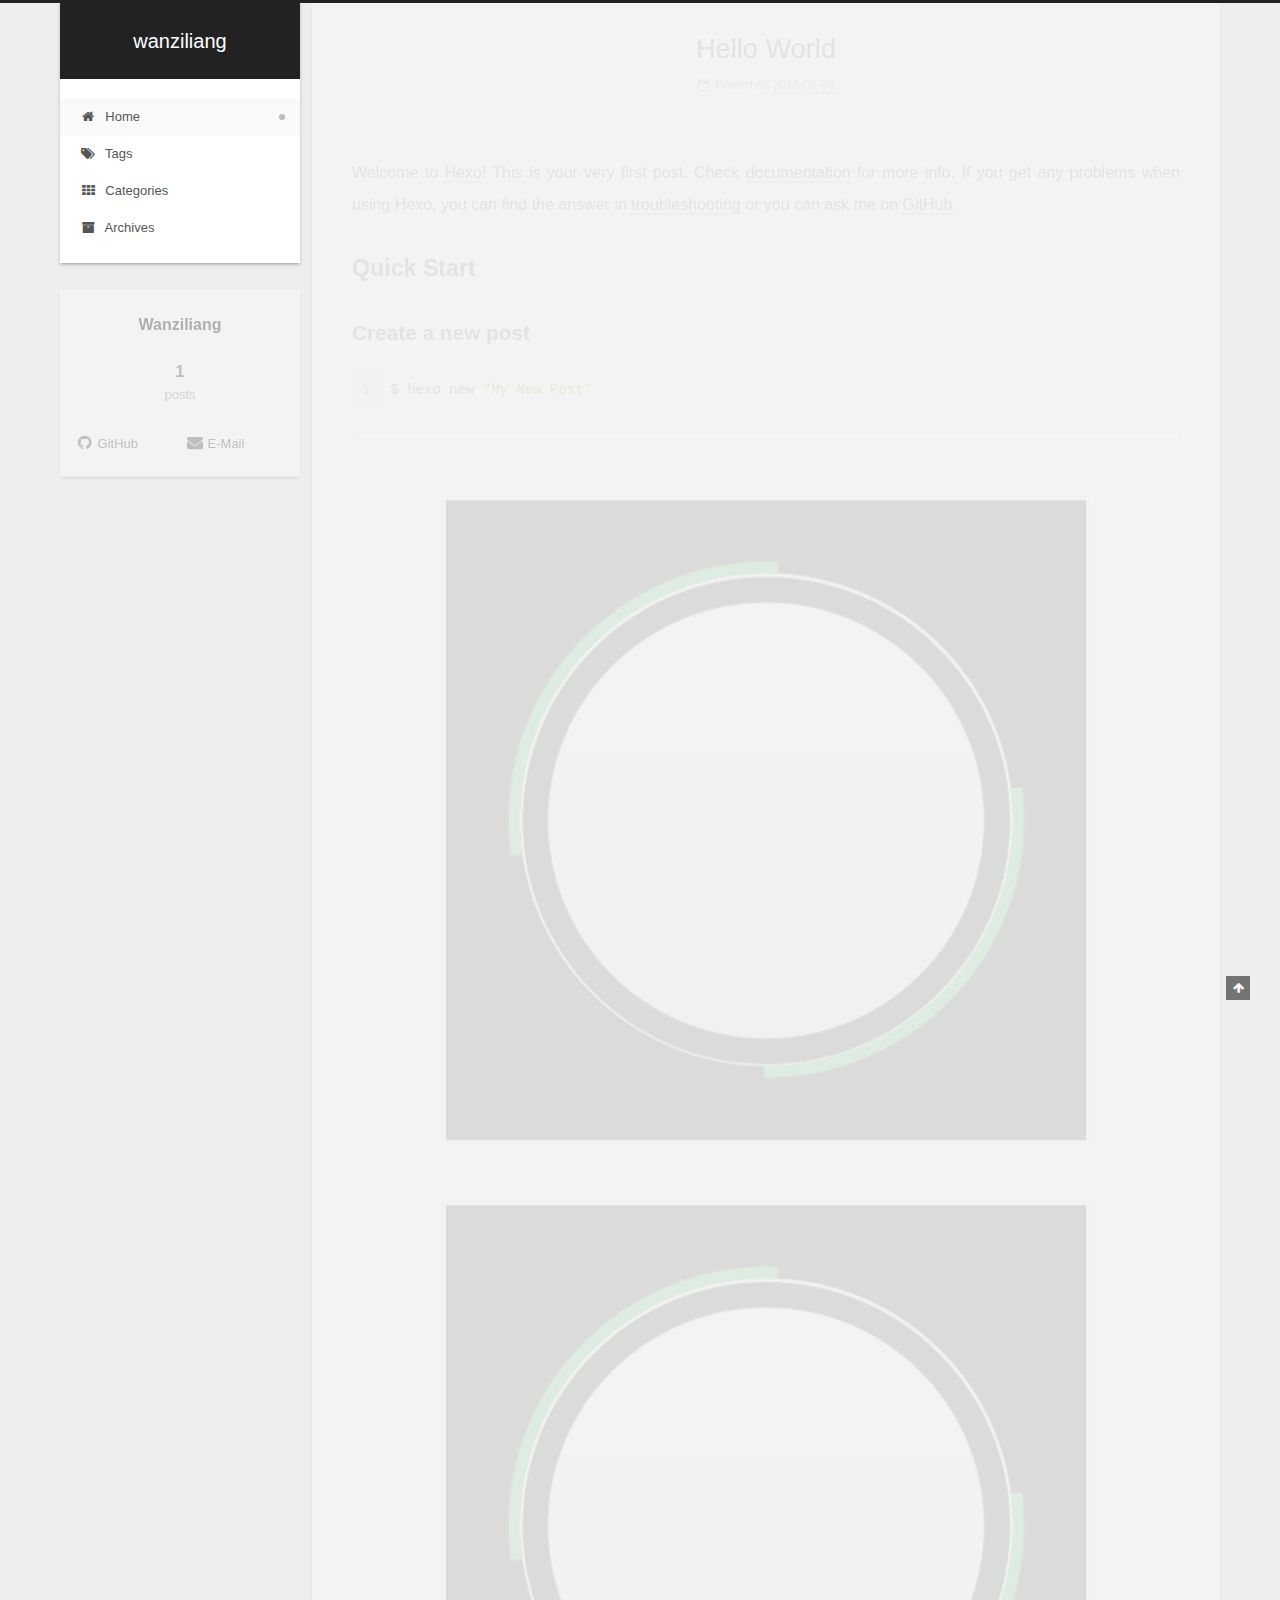
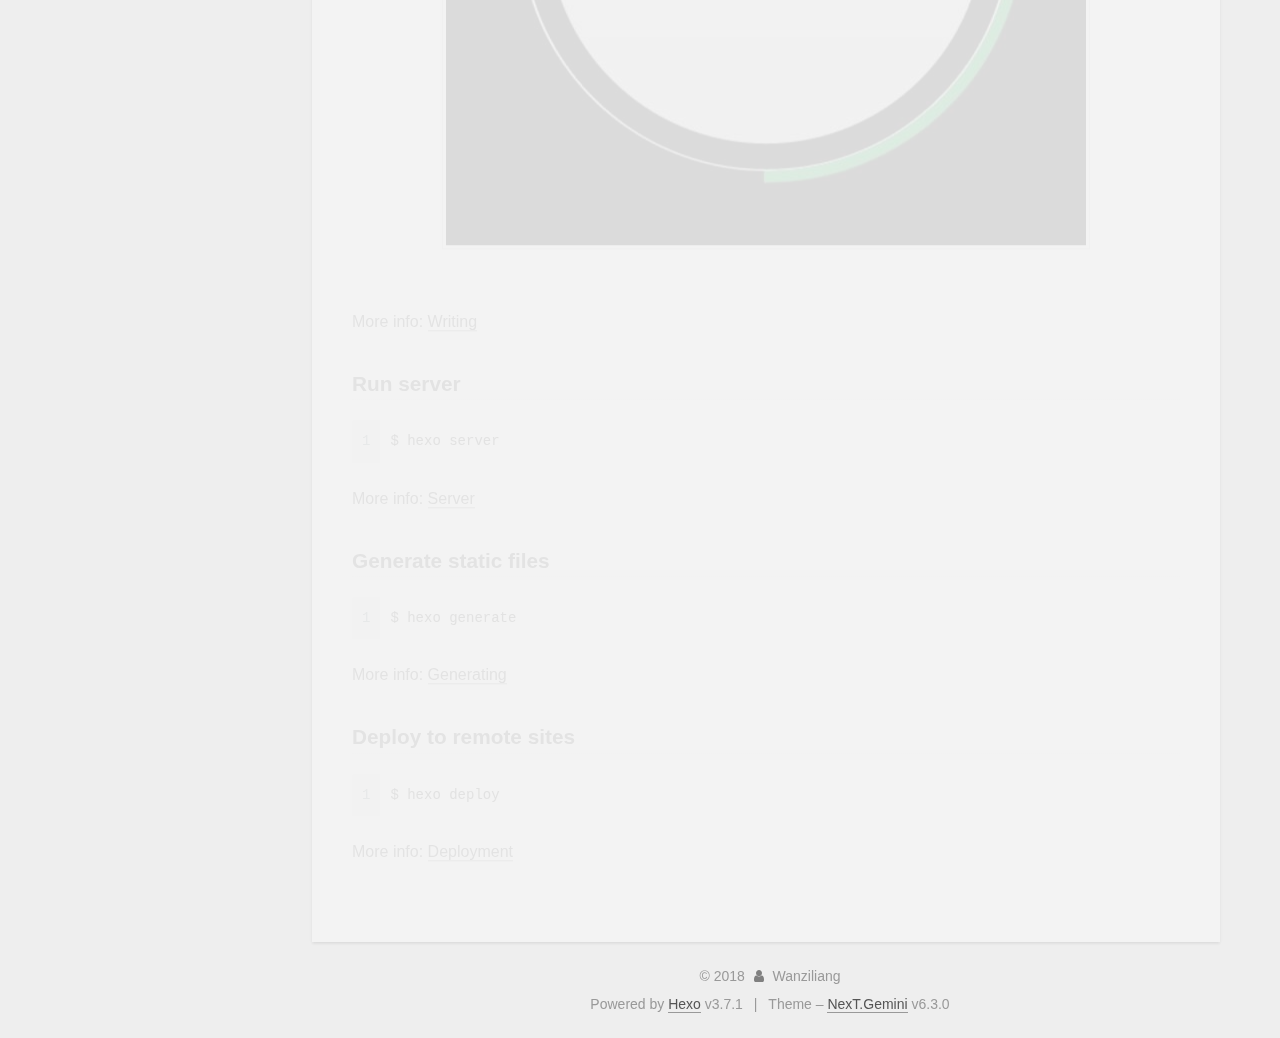
==== commit b2b26c60: "Site updated: 2018-08-04 23:05:09" ====
--- a/index.html
+++ b/index.html
@@ -339,7 +339,7 @@
                 
               
 
-              <time title="Created: 2018-08-04 18:38:16 / Modified: 21:57:33" itemprop="dateCreated datePublished" datetime="2018-08-04T18:38:16+08:00">2018-08-04</time>
+              <time title="Created: 2018-08-04 18:38:16 / Modified: 23:04:10" itemprop="dateCreated datePublished" datetime="2018-08-04T18:38:16+08:00">2018-08-04</time>
             
 
             
@@ -381,7 +381,7 @@
           
             <p>Welcome to <a href="https://hexo.io/" target="_blank" rel="noopener">Hexo</a>! This is your very first post. Check <a href="https://hexo.io/docs/" target="_blank" rel="noopener">documentation</a> for more info. If you get any problems when using Hexo, you can find the answer in <a href="https://hexo.io/docs/troubleshooting.html" target="_blank" rel="noopener">troubleshooting</a> or you can ask me on <a href="https://github.com/hexojs/hexo/issues" target="_blank" rel="noopener">GitHub</a>.</p>
 <h2 id="Quick-Start"><a href="#Quick-Start" class="headerlink" title="Quick Start"></a>Quick Start</h2><h3 id="Create-a-new-post"><a href="#Create-a-new-post" class="headerlink" title="Create a new post"></a>Create a new post</h3><figure class="highlight bash"><table><tr><td class="gutter"><pre><span class="line">1</span><br></pre></td><td class="code"><pre><span class="line">$ hexo new <span class="string">"My New Post"</span></span><br></pre></td></tr></table></figure>
-<p><img src="./images/0.jpg" alt=""><br>More info: <a href="https://hexo.io/docs/writing.html" target="_blank" rel="noopener">Writing</a></p>
+<p><img src="/home/kale/4lo.github.io/source/images/" alt=""><br><img src="../images/0.jpg" alt=""><br><img src="/images/0.jpg" alt=""><br>More info: <a href="https://hexo.io/docs/writing.html" target="_blank" rel="noopener">Writing</a></p>
 <h3 id="Run-server"><a href="#Run-server" class="headerlink" title="Run server"></a>Run server</h3><figure class="highlight bash"><table><tr><td class="gutter"><pre><span class="line">1</span><br></pre></td><td class="code"><pre><span class="line">$ hexo server</span><br></pre></td></tr></table></figure>
 <p>More info: <a href="https://hexo.io/docs/server.html" target="_blank" rel="noopener">Server</a></p>
 <h3 id="Generate-static-files"><a href="#Generate-static-files" class="headerlink" title="Generate static files"></a>Generate static files</h3><figure class="highlight bash"><table><tr><td class="gutter"><pre><span class="line">1</span><br></pre></td><td class="code"><pre><span class="line">$ hexo generate</span><br></pre></td></tr></table></figure>
--- a/css/main.css
+++ b/css/main.css
@@ -1849,7 +1849,7 @@
   width: 4px;
   height: 4px;
   border-radius: 50%;
-  background: #da81e3;
+  background: #e5f5fa;
 }
 .links-of-blogroll {
   font-size: 13px;
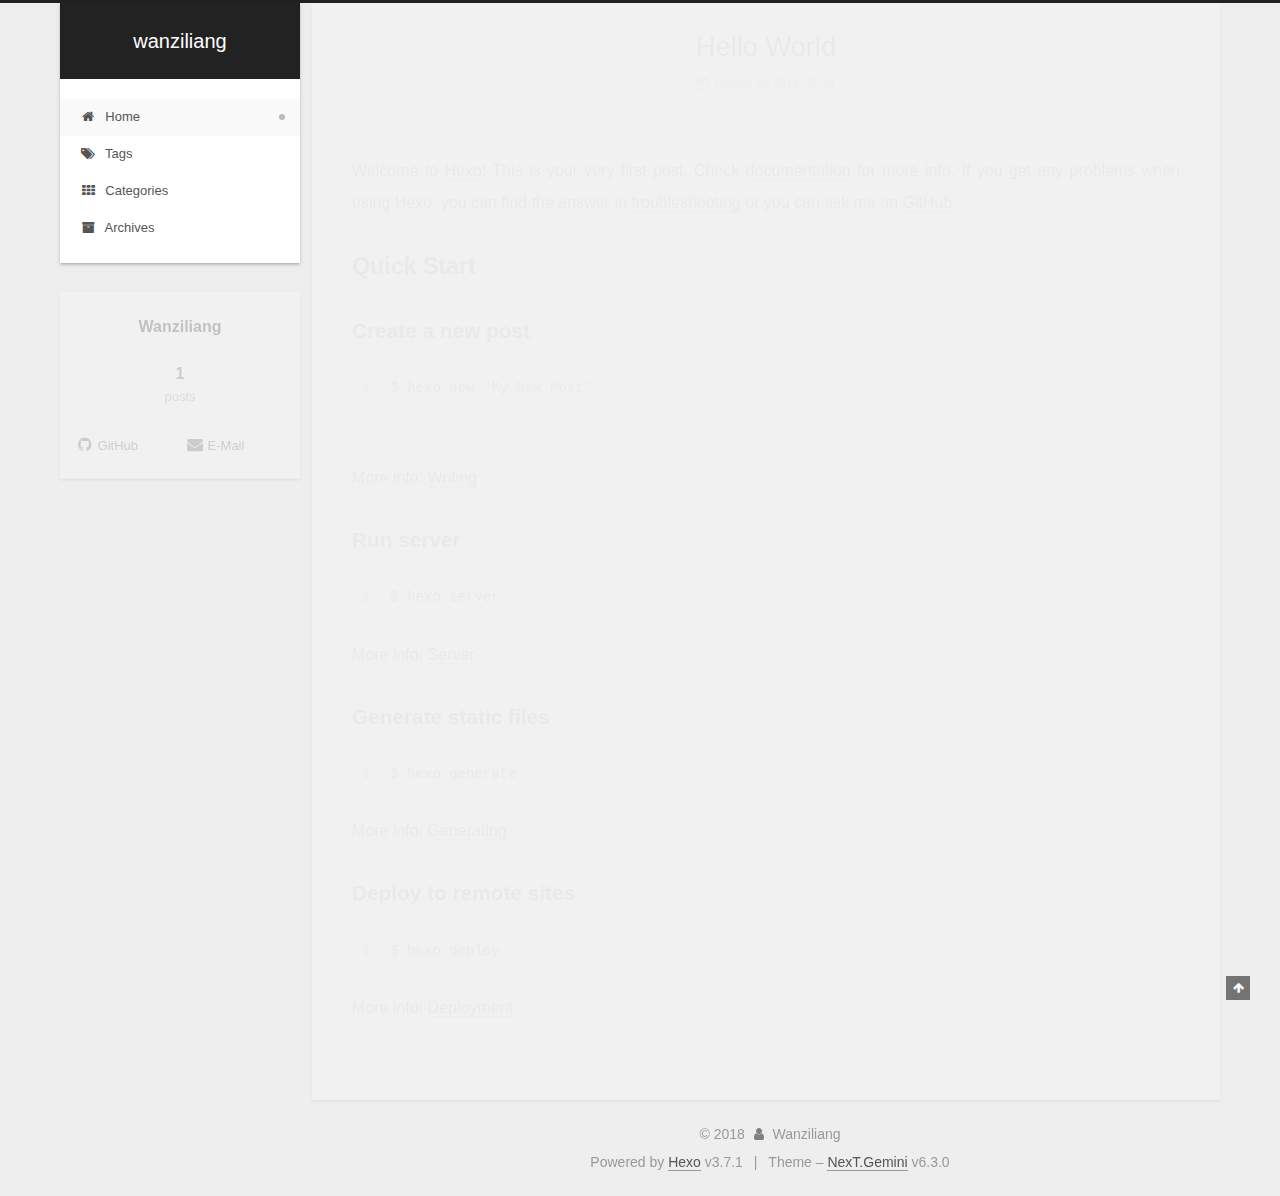
==== commit 9c4ef3ca: "Site updated: 2018-08-04 23:11:36" ====
--- a/index.html
+++ b/index.html
@@ -339,7 +339,7 @@
                 
               
 
-              <time title="Created: 2018-08-04 18:38:16 / Modified: 23:04:10" itemprop="dateCreated datePublished" datetime="2018-08-04T18:38:16+08:00">2018-08-04</time>
+              <time title="Created: 2018-08-04 18:38:16 / Modified: 23:11:04" itemprop="dateCreated datePublished" datetime="2018-08-04T18:38:16+08:00">2018-08-04</time>
             
 
             
@@ -381,7 +381,8 @@
           
             <p>Welcome to <a href="https://hexo.io/" target="_blank" rel="noopener">Hexo</a>! This is your very first post. Check <a href="https://hexo.io/docs/" target="_blank" rel="noopener">documentation</a> for more info. If you get any problems when using Hexo, you can find the answer in <a href="https://hexo.io/docs/troubleshooting.html" target="_blank" rel="noopener">troubleshooting</a> or you can ask me on <a href="https://github.com/hexojs/hexo/issues" target="_blank" rel="noopener">GitHub</a>.</p>
 <h2 id="Quick-Start"><a href="#Quick-Start" class="headerlink" title="Quick Start"></a>Quick Start</h2><h3 id="Create-a-new-post"><a href="#Create-a-new-post" class="headerlink" title="Create a new post"></a>Create a new post</h3><figure class="highlight bash"><table><tr><td class="gutter"><pre><span class="line">1</span><br></pre></td><td class="code"><pre><span class="line">$ hexo new <span class="string">"My New Post"</span></span><br></pre></td></tr></table></figure>
-<p><img src="/home/kale/4lo.github.io/source/images/" alt=""><br><img src="../images/0.jpg" alt=""><br><img src="/images/0.jpg" alt=""><br>More info: <a href="https://hexo.io/docs/writing.html" target="_blank" rel="noopener">Writing</a></p>
+<p><img src="https://4lo-1255557501.cos.ap-beijing.myqcloud.com/0.jpg" alt=""></p>
+<p>More info: <a href="https://hexo.io/docs/writing.html" target="_blank" rel="noopener">Writing</a></p>
 <h3 id="Run-server"><a href="#Run-server" class="headerlink" title="Run server"></a>Run server</h3><figure class="highlight bash"><table><tr><td class="gutter"><pre><span class="line">1</span><br></pre></td><td class="code"><pre><span class="line">$ hexo server</span><br></pre></td></tr></table></figure>
 <p>More info: <a href="https://hexo.io/docs/server.html" target="_blank" rel="noopener">Server</a></p>
 <h3 id="Generate-static-files"><a href="#Generate-static-files" class="headerlink" title="Generate static files"></a>Generate static files</h3><figure class="highlight bash"><table><tr><td class="gutter"><pre><span class="line">1</span><br></pre></td><td class="code"><pre><span class="line">$ hexo generate</span><br></pre></td></tr></table></figure>
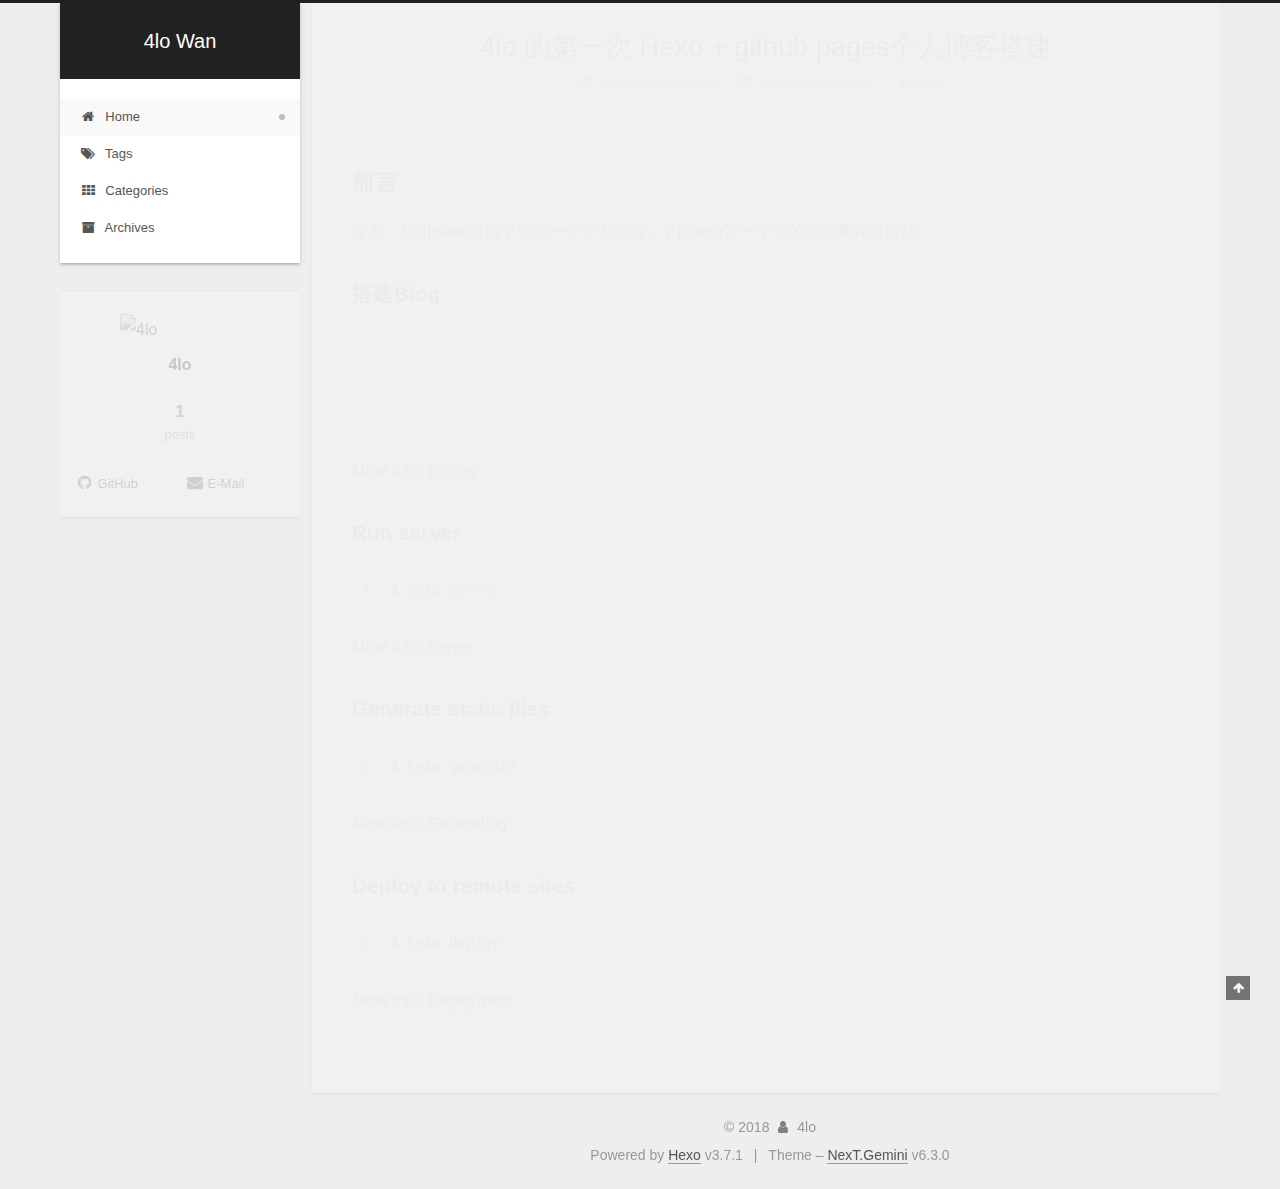
==== commit ac11121c: "Site updated: 2018-08-05 00:17:45" ====
--- a/index.html
+++ b/index.html
@@ -109,12 +109,12 @@
 
 
   <meta property="og:type" content="website">
-<meta property="og:title" content="wanziliang">
+<meta property="og:title" content="4lo Wan">
 <meta property="og:url" content="http://yoursite.com/index.html">
-<meta property="og:site_name" content="wanziliang">
+<meta property="og:site_name" content="4lo Wan">
 <meta property="og:locale" content="zh-Hans">
 <meta name="twitter:card" content="summary">
-<meta name="twitter:title" content="wanziliang">
+<meta name="twitter:title" content="4lo Wan">
 
 
 
@@ -131,7 +131,7 @@
   };
 </script>
 
-  <title>wanziliang</title>
+  <title>4lo Wan</title>
   
 
 
@@ -190,7 +190,7 @@
     <div class="custom-logo-site-title">
       <a href="/" class="brand" rel="start">
         <span class="logo-line-before"><i></i></span>
-        <span class="site-title">wanziliang</span>
+        <span class="site-title">4lo Wan</span>
         <span class="logo-line-after"><i></i></span>
       </a>
     </div>
@@ -296,13 +296,13 @@
     <link itemprop="mainEntityOfPage" href="http://yoursite.com/2018/08/04/hello-world/">
 
     <span hidden itemprop="author" itemscope itemtype="http://schema.org/Person">
-      <meta itemprop="name" content="Wanziliang">
+      <meta itemprop="name" content="4lo">
       <meta itemprop="description" content="">
-      <meta itemprop="image" content="/images/avatar.gif">
+      <meta itemprop="image" content="https://4lo-1255557501.cos.ap-beijing.myqcloud.com/0.jpg?sign=q-sign-algorithm%3Dsha1%26q-ak%3DAKIDUvmkEEXZhdvAsh9e3PUMhqRPmm4sCPW1%26q-sign-time%3D1533398415%3B1533400215%26q-key-time%3D1533398415%3B1533400215%26q-header-list%3D%26q-url-param-list%3D%26q-signature%3Ddd7276663b2cd677a284e6a5d8b1d41ebe756b39&token=299c0316444f433e680f42f92d58dde97d3d904a10001&clientIP=110.229.30.251&clientUA=9e4a3d9a-b139-44fd-9466-40ea81f1353c">
     </span>
 
     <span hidden itemprop="publisher" itemscope itemtype="http://schema.org/Organization">
-      <meta itemprop="name" content="wanziliang">
+      <meta itemprop="name" content="4lo Wan">
     </span>
 
     
@@ -313,7 +313,7 @@
           <h1 class="post-title" itemprop="name headline">
                 
                 <a class="post-title-link" href="/2018/08/04/hello-world/" itemprop="url">
-                  Hello World
+                  4lo 的第一次 Hexo + github pages个人博客搭建
                 </a>
               
             
@@ -339,12 +339,24 @@
                 
               
 
-              <time title="Created: 2018-08-04 18:38:16 / Modified: 23:11:04" itemprop="dateCreated datePublished" datetime="2018-08-04T18:38:16+08:00">2018-08-04</time>
-            
-
-            
-              
-
+              <time title="Created: 2018-08-04 18:38:16" itemprop="dateCreated datePublished" datetime="2018-08-04T18:38:16+08:00">2018-08-04</time>
+            
+
+            
+              
+
+              
+                
+                <span class="post-meta-divider">|</span>
+                
+
+                <span class="post-meta-item-icon">
+                  <i class="fa fa-calendar-check-o"></i>
+                </span>
+                
+                  <span class="post-meta-item-text">Edited on</span>
+                
+                <time title="Modified: 2018-08-05 00:17:31" itemprop="dateModified" datetime="2018-08-05T00:17:31+08:00">2018-08-05</time>
               
             
           </span>
@@ -356,6 +368,17 @@
           
 
           
+          
+             <span id="/2018/08/04/hello-world/" class="leancloud_visitors" data-flag-title="4lo 的第一次 Hexo + github pages个人博客搭建">
+               <span class="post-meta-divider">|</span>
+               <span class="post-meta-item-icon">
+                 <i class="fa fa-eye"></i>
+               </span>
+               
+                 <span class="post-meta-item-text">Views: </span>
+               
+                 <span class="leancloud-visitors-count"></span>
+             </span>
           
 
           
@@ -379,10 +402,8 @@
       
         
           
-            <p>Welcome to <a href="https://hexo.io/" target="_blank" rel="noopener">Hexo</a>! This is your very first post. Check <a href="https://hexo.io/docs/" target="_blank" rel="noopener">documentation</a> for more info. If you get any problems when using Hexo, you can find the answer in <a href="https://hexo.io/docs/troubleshooting.html" target="_blank" rel="noopener">troubleshooting</a> or you can ask me on <a href="https://github.com/hexojs/hexo/issues" target="_blank" rel="noopener">GitHub</a>.</p>
-<h2 id="Quick-Start"><a href="#Quick-Start" class="headerlink" title="Quick Start"></a>Quick Start</h2><h3 id="Create-a-new-post"><a href="#Create-a-new-post" class="headerlink" title="Create a new post"></a>Create a new post</h3><figure class="highlight bash"><table><tr><td class="gutter"><pre><span class="line">1</span><br></pre></td><td class="code"><pre><span class="line">$ hexo new <span class="string">"My New Post"</span></span><br></pre></td></tr></table></figure>
-<p><img src="https://4lo-1255557501.cos.ap-beijing.myqcloud.com/0.jpg" alt=""></p>
-<p>More info: <a href="https://hexo.io/docs/writing.html" target="_blank" rel="noopener">Writing</a></p>
+            <h2 id="前言"><a href="#前言" class="headerlink" title="前言"></a>前言</h2><p>今天，我用Hexo搭建了我第一个个人博客，下面来分享一下我的经验和踩过得坑.</p>
+<h3 id="搭建Blog"><a href="#搭建Blog" class="headerlink" title="搭建Blog"></a>搭建Blog</h3><p><img src="https://4lo-1255557501.cos.ap-beijing.myqcloud.com/0.jpg" alt=""><br><img src="https://4lo-1255557501.cos.ap-beijing.myqcloud.com/423907-201801031732307217.jpg" alt=""><br>More info: <a href="https://hexo.io/docs/writing.html" target="_blank" rel="noopener">Writing</a></p>
 <h3 id="Run-server"><a href="#Run-server" class="headerlink" title="Run server"></a>Run server</h3><figure class="highlight bash"><table><tr><td class="gutter"><pre><span class="line">1</span><br></pre></td><td class="code"><pre><span class="line">$ hexo server</span><br></pre></td></tr></table></figure>
 <p>More info: <a href="https://hexo.io/docs/server.html" target="_blank" rel="noopener">Server</a></p>
 <h3 id="Generate-static-files"><a href="#Generate-static-files" class="headerlink" title="Generate static files"></a>Generate static files</h3><figure class="highlight bash"><table><tr><td class="gutter"><pre><span class="line">1</span><br></pre></td><td class="code"><pre><span class="line">$ hexo generate</span><br></pre></td></tr></table></figure>
@@ -459,7 +480,11 @@
         <div class="site-overview">
           <div class="site-author motion-element" itemprop="author" itemscope itemtype="http://schema.org/Person">
             
-              <p class="site-author-name" itemprop="name">Wanziliang</p>
+              <img class="site-author-image" itemprop="image"
+                src="https://4lo-1255557501.cos.ap-beijing.myqcloud.com/0.jpg?sign=q-sign-algorithm%3Dsha1%26q-ak%3DAKIDUvmkEEXZhdvAsh9e3PUMhqRPmm4sCPW1%26q-sign-time%3D1533398415%3B1533400215%26q-key-time%3D1533398415%3B1533400215%26q-header-list%3D%26q-url-param-list%3D%26q-signature%3Ddd7276663b2cd677a284e6a5d8b1d41ebe756b39&token=299c0316444f433e680f42f92d58dde97d3d904a10001&clientIP=110.229.30.251&clientUA=9e4a3d9a-b139-44fd-9466-40ea81f1353c"
+                alt="4lo" />
+            
+              <p class="site-author-name" itemprop="name">4lo</p>
               <p class="site-description motion-element" itemprop="description"></p>
           </div>
 
@@ -532,7 +557,7 @@
   <span class="with-love" id="animate">
     <i class="fa fa-user"></i>
   </span>
-  <span class="author" itemprop="copyrightHolder">Wanziliang</span>
+  <span class="author" itemprop="copyrightHolder">4lo</span>
 
   
 
@@ -683,6 +708,102 @@
   
 
   
+  <script src="https://cdn1.lncld.net/static/js/av-core-mini-0.6.4.js"></script>
+  <script>AV.initialize("HYMmMv8VGhvBXcyd2SHLbTmS-gzGzoHsz", "fC9aXUHmpFcwjaUU8jiHcOz8");</script>
+  <script>
+    function showTime(Counter) {
+      var query = new AV.Query(Counter);
+      var entries = [];
+      var $visitors = $(".leancloud_visitors");
+
+      $visitors.each(function () {
+        entries.push( $(this).attr("id").trim() );
+      });
+
+      query.containedIn('url', entries);
+      query.find()
+        .done(function (results) {
+          var COUNT_CONTAINER_REF = '.leancloud-visitors-count';
+
+          if (results.length === 0) {
+            $visitors.find(COUNT_CONTAINER_REF).text(0);
+            return;
+          }
+
+          for (var i = 0; i < results.length; i++) {
+            var item = results[i];
+            var url = item.get('url');
+            var time = item.get('time');
+            var element = document.getElementById(url);
+
+            $(element).find(COUNT_CONTAINER_REF).text(time);
+          }
+          for(var i = 0; i < entries.length; i++) {
+            var url = entries[i];
+            var element = document.getElementById(url);
+            var countSpan = $(element).find(COUNT_CONTAINER_REF);
+            if( countSpan.text() == '') {
+              countSpan.text(0);
+            }
+          }
+        })
+        .fail(function (object, error) {
+          console.log("Error: " + error.code + " " + error.message);
+        });
+    }
+
+    function addCount(Counter) {
+      var $visitors = $(".leancloud_visitors");
+      var url = $visitors.attr('id').trim();
+      var title = $visitors.attr('data-flag-title').trim();
+      var query = new AV.Query(Counter);
+
+      query.equalTo("url", url);
+      query.find({
+        success: function(results) {
+          if (results.length > 0) {
+            var counter = results[0];
+            counter.fetchWhenSave(true);
+            counter.increment("time");
+            
+            counter.save(null, {
+              success: function(counter) {
+                
+                  var $element = $(document.getElementById(url));
+                  $element.find('.leancloud-visitors-count').text(counter.get('time'));
+                
+              },
+              error: function(counter, error) {
+                console.log('Failed to save Visitor num, with error message: ' + error.message);
+              }
+            });
+          } else {
+            
+              var $element = $(document.getElementById(url));
+              $element.find('.leancloud-visitors-count').text('Counter not initialized! See more at console err msg.');
+              console.error('ATTENTION! LeanCloud counter has security bug, see here how to solve it: https://github.com/theme-next/hexo-leancloud-counter-security. \n But you also can use LeanCloud without security, by set \'security\' option to \'false\'.');
+            
+          }
+        },
+        error: function(error) {
+          console.log('Error:' + error.code + " " + error.message);
+        }
+      });
+    }
+
+    $(function() {
+      var Counter = AV.Object.extend("Counter");
+      if ($('.leancloud_visitors').length == 1) {
+        addCount(Counter);
+      } else if ($('.post-title-link').length > 1) {
+        showTime(Counter);
+      }
+    });
+  </script>
+
+
+
+  
 
   
 
--- a/css/main.css
+++ b/css/main.css
@@ -1849,7 +1849,7 @@
   width: 4px;
   height: 4px;
   border-radius: 50%;
-  background: #e5f5fa;
+  background: #d482bf;
 }
 .links-of-blogroll {
   font-size: 13px;
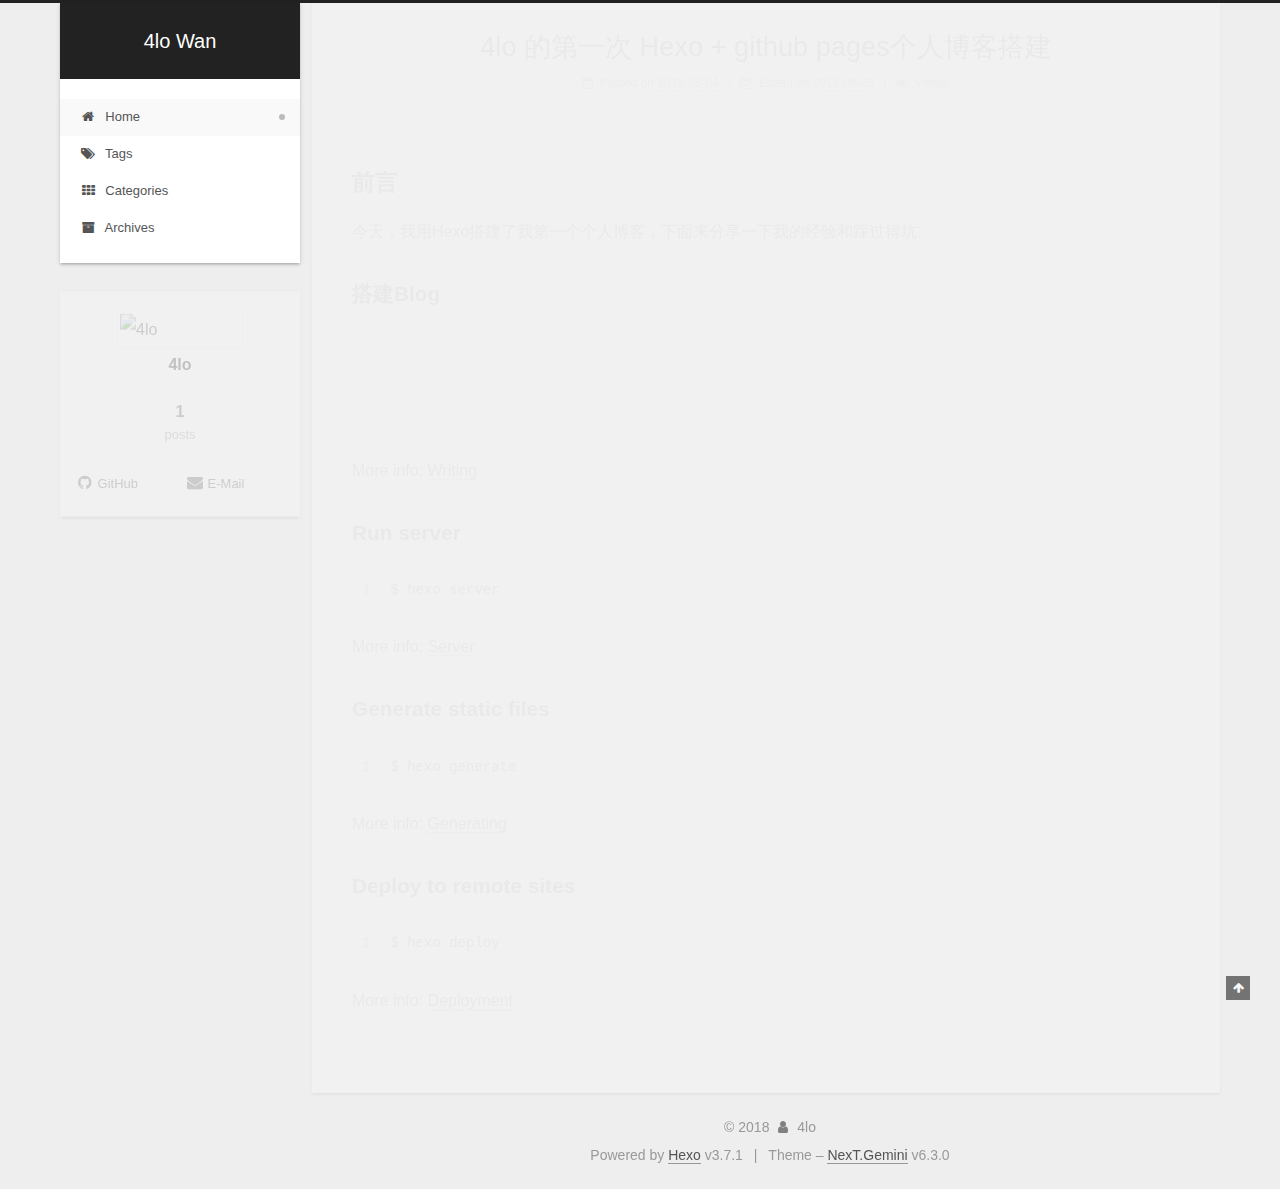
==== commit 6c9353a5: "Site updated: 2018-08-05 00:38:11" ====
--- a/index.html
+++ b/index.html
@@ -298,7 +298,7 @@
     <span hidden itemprop="author" itemscope itemtype="http://schema.org/Person">
       <meta itemprop="name" content="4lo">
       <meta itemprop="description" content="">
-      <meta itemprop="image" content="https://4lo-1255557501.cos.ap-beijing.myqcloud.com/0.jpg?sign=q-sign-algorithm%3Dsha1%26q-ak%3DAKIDUvmkEEXZhdvAsh9e3PUMhqRPmm4sCPW1%26q-sign-time%3D1533398415%3B1533400215%26q-key-time%3D1533398415%3B1533400215%26q-header-list%3D%26q-url-param-list%3D%26q-signature%3Ddd7276663b2cd677a284e6a5d8b1d41ebe756b39&token=299c0316444f433e680f42f92d58dde97d3d904a10001&clientIP=110.229.30.251&clientUA=9e4a3d9a-b139-44fd-9466-40ea81f1353c">
+      <meta itemprop="image" content="https://4lo-1255557501.cos.ap-beijing.myqcloud.com/0.jpg">
     </span>
 
     <span hidden itemprop="publisher" itemscope itemtype="http://schema.org/Organization">
@@ -481,7 +481,7 @@
           <div class="site-author motion-element" itemprop="author" itemscope itemtype="http://schema.org/Person">
             
               <img class="site-author-image" itemprop="image"
-                src="https://4lo-1255557501.cos.ap-beijing.myqcloud.com/0.jpg?sign=q-sign-algorithm%3Dsha1%26q-ak%3DAKIDUvmkEEXZhdvAsh9e3PUMhqRPmm4sCPW1%26q-sign-time%3D1533398415%3B1533400215%26q-key-time%3D1533398415%3B1533400215%26q-header-list%3D%26q-url-param-list%3D%26q-signature%3Ddd7276663b2cd677a284e6a5d8b1d41ebe756b39&token=299c0316444f433e680f42f92d58dde97d3d904a10001&clientIP=110.229.30.251&clientUA=9e4a3d9a-b139-44fd-9466-40ea81f1353c"
+                src="https://4lo-1255557501.cos.ap-beijing.myqcloud.com/0.jpg"
                 alt="4lo" />
             
               <p class="site-author-name" itemprop="name">4lo</p>
@@ -779,9 +779,25 @@
             });
           } else {
             
-              var $element = $(document.getElementById(url));
-              $element.find('.leancloud-visitors-count').text('Counter not initialized! See more at console err msg.');
-              console.error('ATTENTION! LeanCloud counter has security bug, see here how to solve it: https://github.com/theme-next/hexo-leancloud-counter-security. \n But you also can use LeanCloud without security, by set \'security\' option to \'false\'.');
+              var newcounter = new Counter();
+              /* Set ACL */
+              var acl = new AV.ACL();
+              acl.setPublicReadAccess(true);
+              acl.setPublicWriteAccess(true);
+              newcounter.setACL(acl);
+              /* End Set ACL */
+              newcounter.set("title", title);
+              newcounter.set("url", url);
+              newcounter.set("time", 1);
+              newcounter.save(null, {
+                success: function(newcounter) {
+                  var $element = $(document.getElementById(url));
+                  $element.find('.leancloud-visitors-count').text(newcounter.get('time'));
+                },
+                error: function(newcounter, error) {
+                  console.log('Failed to create');
+                }
+              });
             
           }
         },
--- a/css/main.css
+++ b/css/main.css
@@ -1849,7 +1849,7 @@
   width: 4px;
   height: 4px;
   border-radius: 50%;
-  background: #d482bf;
+  background: #9de52e;
 }
 .links-of-blogroll {
   font-size: 13px;
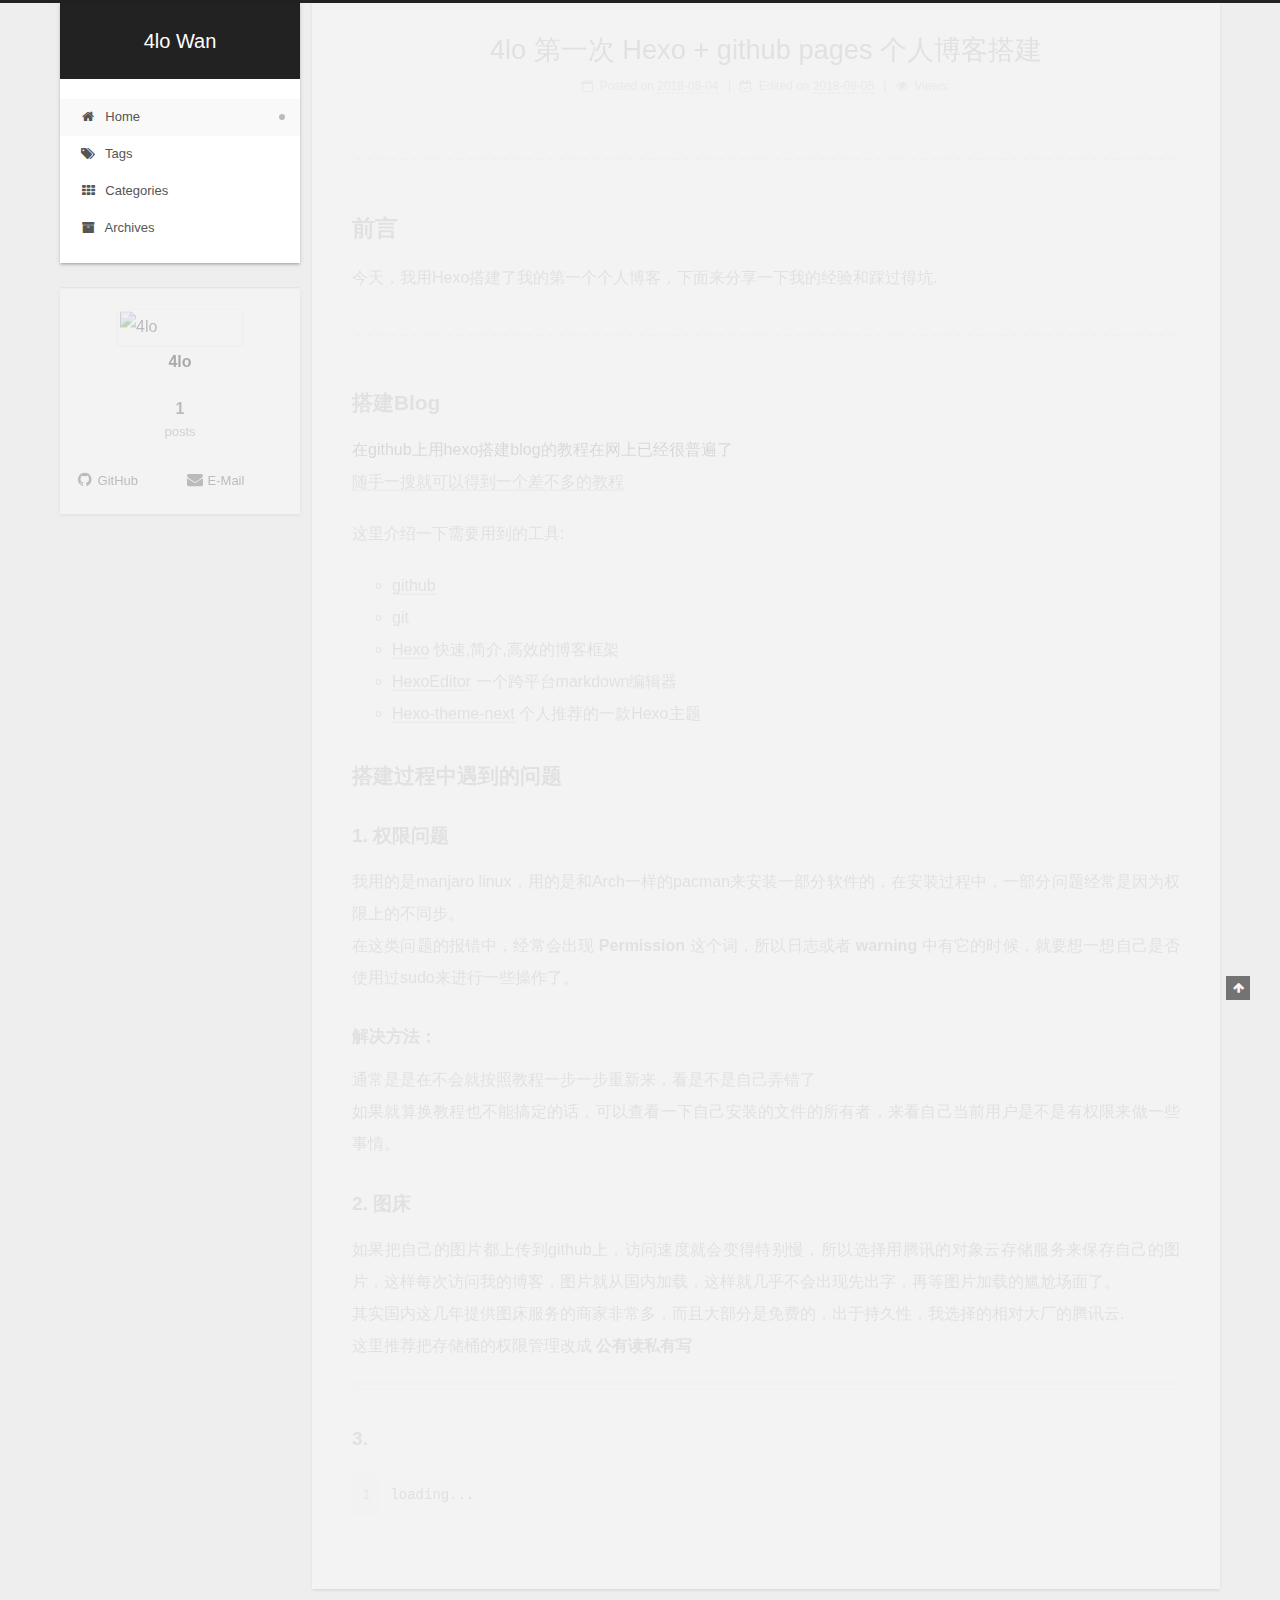
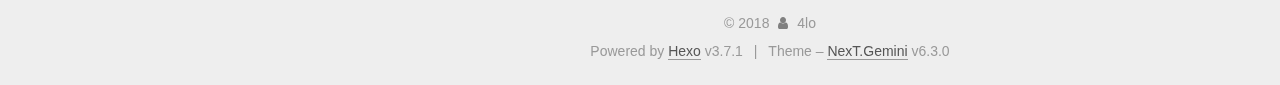
==== commit 5aaf89f2: "Site updated: 2018-08-05 01:32:03" ====
--- a/index.html
+++ b/index.html
@@ -313,7 +313,7 @@
           <h1 class="post-title" itemprop="name headline">
                 
                 <a class="post-title-link" href="/2018/08/04/hello-world/" itemprop="url">
-                  4lo 的第一次 Hexo + github pages个人博客搭建
+                  4lo 第一次 Hexo + github pages 个人博客搭建
                 </a>
               
             
@@ -356,7 +356,7 @@
                 
                   <span class="post-meta-item-text">Edited on</span>
                 
-                <time title="Modified: 2018-08-05 00:17:31" itemprop="dateModified" datetime="2018-08-05T00:17:31+08:00">2018-08-05</time>
+                <time title="Modified: 2018-08-05 01:31:39" itemprop="dateModified" datetime="2018-08-05T01:31:39+08:00">2018-08-05</time>
               
             
           </span>
@@ -369,7 +369,7 @@
 
           
           
-             <span id="/2018/08/04/hello-world/" class="leancloud_visitors" data-flag-title="4lo 的第一次 Hexo + github pages个人博客搭建">
+             <span id="/2018/08/04/hello-world/" class="leancloud_visitors" data-flag-title="4lo 第一次 Hexo + github pages 个人博客搭建">
                <span class="post-meta-divider">|</span>
                <span class="post-meta-item-icon">
                  <i class="fa fa-eye"></i>
@@ -402,15 +402,23 @@
       
         
           
-            <h2 id="前言"><a href="#前言" class="headerlink" title="前言"></a>前言</h2><p>今天，我用Hexo搭建了我第一个个人博客，下面来分享一下我的经验和踩过得坑.</p>
-<h3 id="搭建Blog"><a href="#搭建Blog" class="headerlink" title="搭建Blog"></a>搭建Blog</h3><p><img src="https://4lo-1255557501.cos.ap-beijing.myqcloud.com/0.jpg" alt=""><br><img src="https://4lo-1255557501.cos.ap-beijing.myqcloud.com/423907-201801031732307217.jpg" alt=""><br>More info: <a href="https://hexo.io/docs/writing.html" target="_blank" rel="noopener">Writing</a></p>
-<h3 id="Run-server"><a href="#Run-server" class="headerlink" title="Run server"></a>Run server</h3><figure class="highlight bash"><table><tr><td class="gutter"><pre><span class="line">1</span><br></pre></td><td class="code"><pre><span class="line">$ hexo server</span><br></pre></td></tr></table></figure>
-<p>More info: <a href="https://hexo.io/docs/server.html" target="_blank" rel="noopener">Server</a></p>
-<h3 id="Generate-static-files"><a href="#Generate-static-files" class="headerlink" title="Generate static files"></a>Generate static files</h3><figure class="highlight bash"><table><tr><td class="gutter"><pre><span class="line">1</span><br></pre></td><td class="code"><pre><span class="line">$ hexo generate</span><br></pre></td></tr></table></figure>
-<p>More info: <a href="https://hexo.io/docs/generating.html" target="_blank" rel="noopener">Generating</a></p>
-<h3 id="Deploy-to-remote-sites"><a href="#Deploy-to-remote-sites" class="headerlink" title="Deploy to remote sites"></a>Deploy to remote sites</h3><figure class="highlight bash"><table><tr><td class="gutter"><pre><span class="line">1</span><br></pre></td><td class="code"><pre><span class="line">$ hexo deploy</span><br></pre></td></tr></table></figure>
-<p>More info: <a href="https://hexo.io/docs/deployment.html" target="_blank" rel="noopener">Deployment</a></p>
-
+            <hr>
+<h2 id="前言"><a href="#前言" class="headerlink" title="前言"></a>前言</h2><p>今天，我用Hexo搭建了我的第一个个人博客，下面来分享一下我的经验和踩过得坑.</p>
+<hr>
+<h3 id="搭建Blog"><a href="#搭建Blog" class="headerlink" title="搭建Blog"></a>搭建Blog</h3><p><font color="#000000">在github上用hexo搭建blog的教程在网上已经很普遍了</font><br><a href="https://www.baidu.com/s?wd=github+hexo&amp;rsv_spt=1&amp;rsv_iqid=0x9f36b65800024280&amp;issp=1&amp;f=8&amp;rsv_bp=0&amp;rsv_idx=2&amp;ie=utf-8&amp;rqlang=&amp;tn=baiduhome_pg&amp;ch=" target="_blank" rel="noopener">随手一搜就</a><a href="https://www.google.com/search?q=github+hexo&amp;oq=github+hexo&amp;aqs=chrome..69i57j69i60l4j69i65.4227j0j7&amp;sourceid=chrome&amp;ie=UTF-8" target="_blank" rel="noopener">可以得到一个差不多的教程</a></p>
+<p>这里介绍一下需要用到的工具:</p>
+<ul>
+<li><a href="https://github.com/" target="_blank" rel="noopener">github</a></li>
+<li>git</li>
+<li><a href="https://hexo.io/zh-cn/index.html" target="_blank" rel="noopener">Hexo</a> 快速,简介,高效的博客框架</li>
+<li><a href="https://github.com/zhuzhuyule/HexoEditor" target="_blank" rel="noopener">HexoEditor</a> 一个跨平台markdown编辑器</li>
+<li><a href="https://github.com/theme-next/hexo-theme-next" target="_blank" rel="noopener">Hexo-theme-next</a> 个人推荐的一款Hexo主题</li>
+</ul>
+<h3 id="搭建过程中遇到的问题"><a href="#搭建过程中遇到的问题" class="headerlink" title="搭建过程中遇到的问题"></a>搭建过程中遇到的问题</h3><h4 id="1-权限问题"><a href="#1-权限问题" class="headerlink" title="1. 权限问题"></a>1. 权限问题</h4><p>我用的是manjaro linux，用的是和Arch一样的pacman来安装一部分软件的，在安装过程中，一部分问题经常是因为权限上的不同步。<br>在这类问题的报错中，经常会出现 <strong>Permission</strong> 这个词，所以日志或者 <strong>warning</strong> 中有它的时候，就要想一想自己是否使用过sudo来进行一些操作了。</p>
+<h5 id="解决方法："><a href="#解决方法：" class="headerlink" title="解决方法："></a>解决方法：</h5><p>通常是是在不会就按照教程一步一步重新来，看是不是自己弄错了<br>如果就算换教程也不能搞定的话，可以查看一下自己安装的文件的所有者，来看自己当前用户是不是有权限来做一些事情。</p>
+<h4 id="2-图床"><a href="#2-图床" class="headerlink" title="2. 图床"></a>2. 图床</h4><p>如果把自己的图片都上传到github上，访问速度就会变得特别慢，所以选择用腾讯的对象云存储服务来保存自己的图片，这样每次访问我的博客，图片就从国内加载，这样就几乎不会出现先出字，再等图片加载的尴尬场面了。<br>其实国内这几年提供图床服务的商家非常多，而且大部分是免费的，出于持久性，我选择的相对大厂的腾讯云.<br>这里推荐把存储桶的权限管理改成 <strong>公有读私有写</strong></p>
+<p><img src="https://4lo-1255557501.cos.ap-beijing.myqcloud.com/bucketgl.png" alt=""></p>
+<h4 id="3"><a href="#3" class="headerlink" title="3."></a>3.</h4><figure class="highlight plain"><table><tr><td class="gutter"><pre><span class="line">1</span><br></pre></td><td class="code"><pre><span class="line">loading...</span><br></pre></td></tr></table></figure>
           
         
       
--- a/css/main.css
+++ b/css/main.css
@@ -1849,7 +1849,7 @@
   width: 4px;
   height: 4px;
   border-radius: 50%;
-  background: #9de52e;
+  background: #f1bb52;
 }
 .links-of-blogroll {
   font-size: 13px;
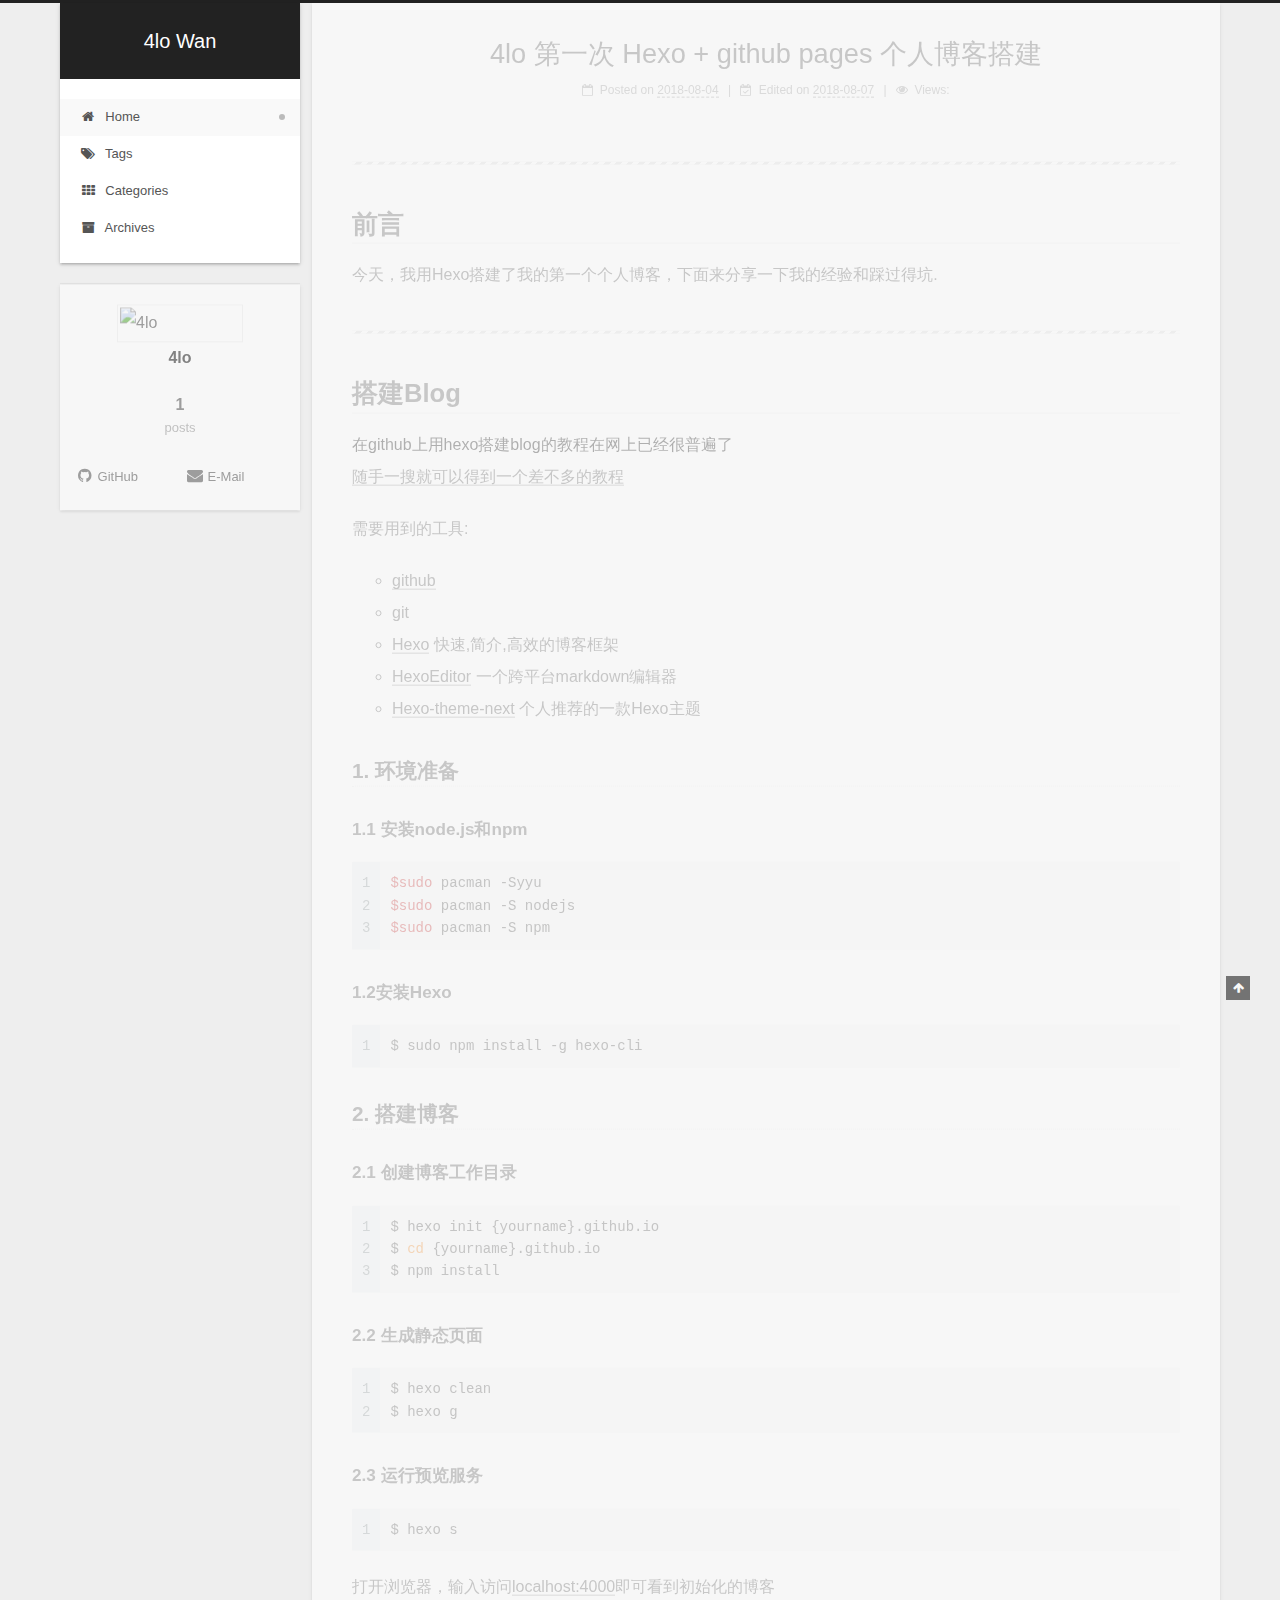
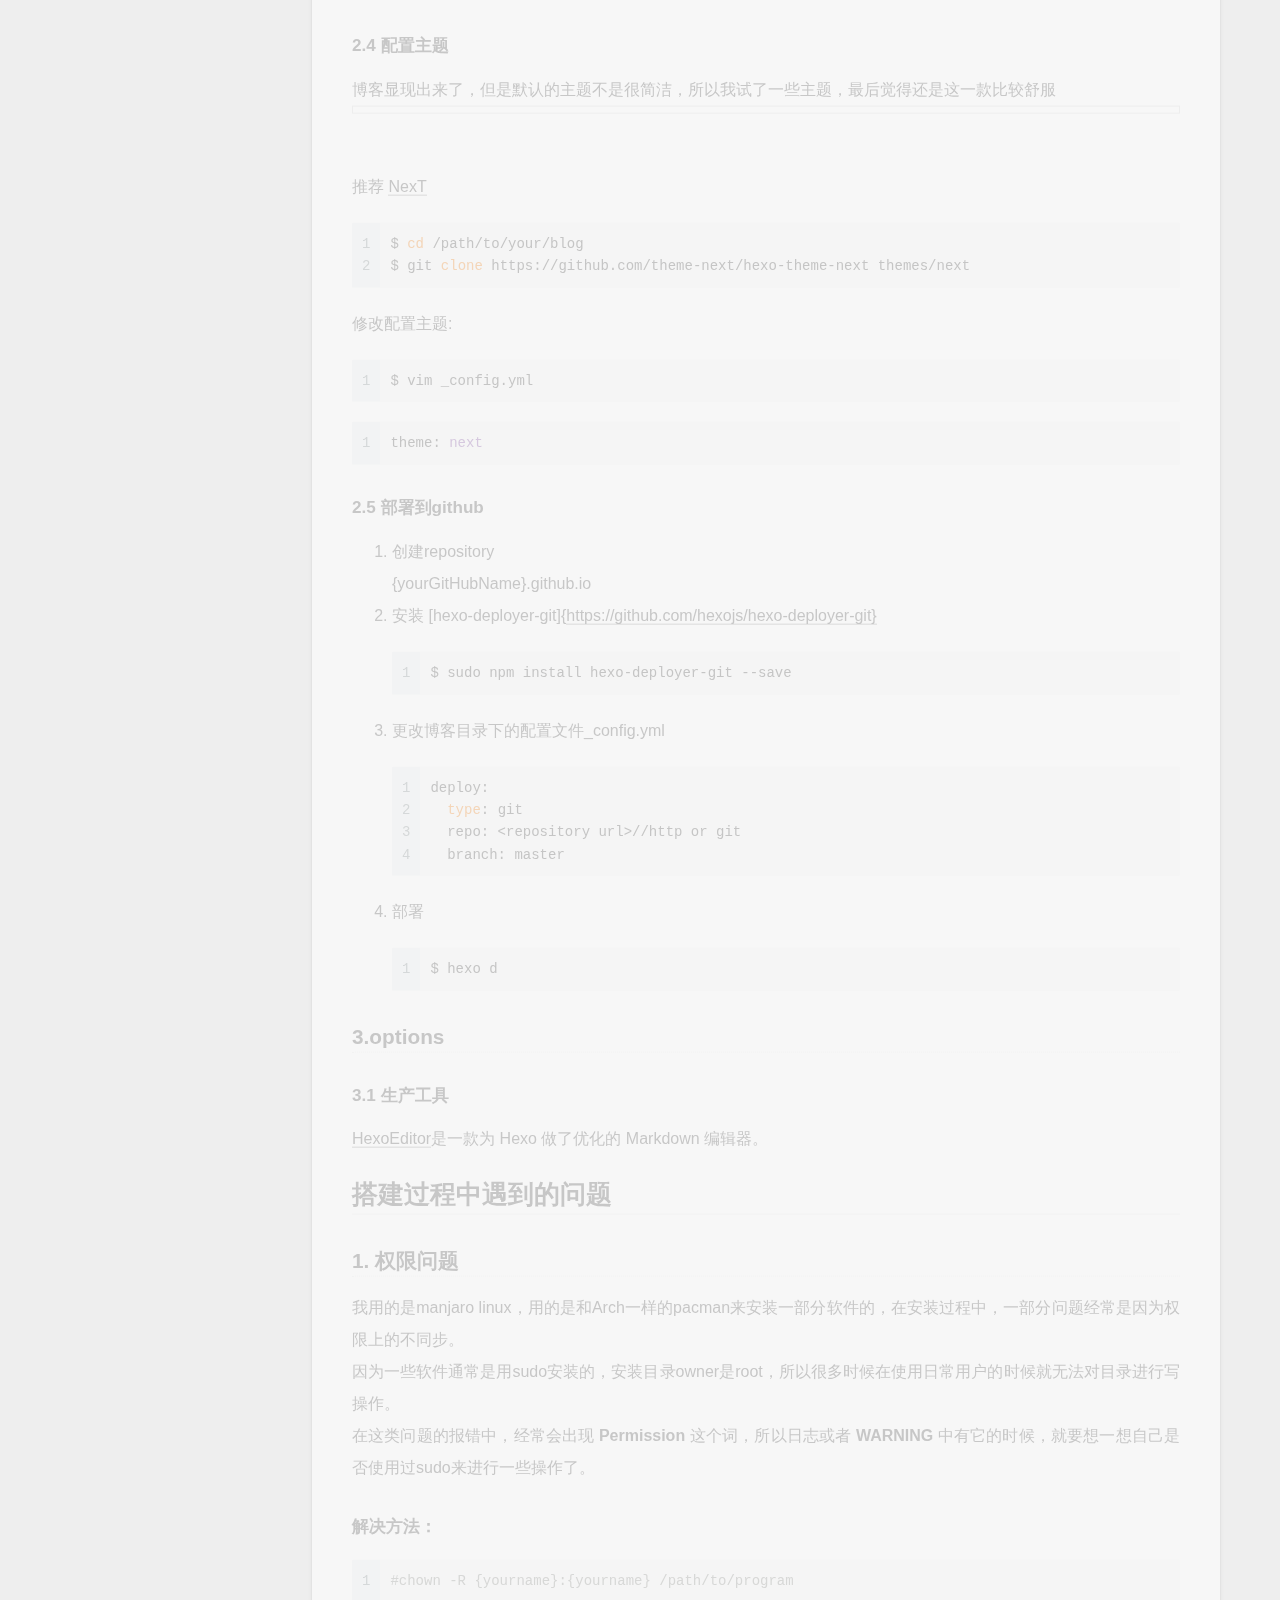
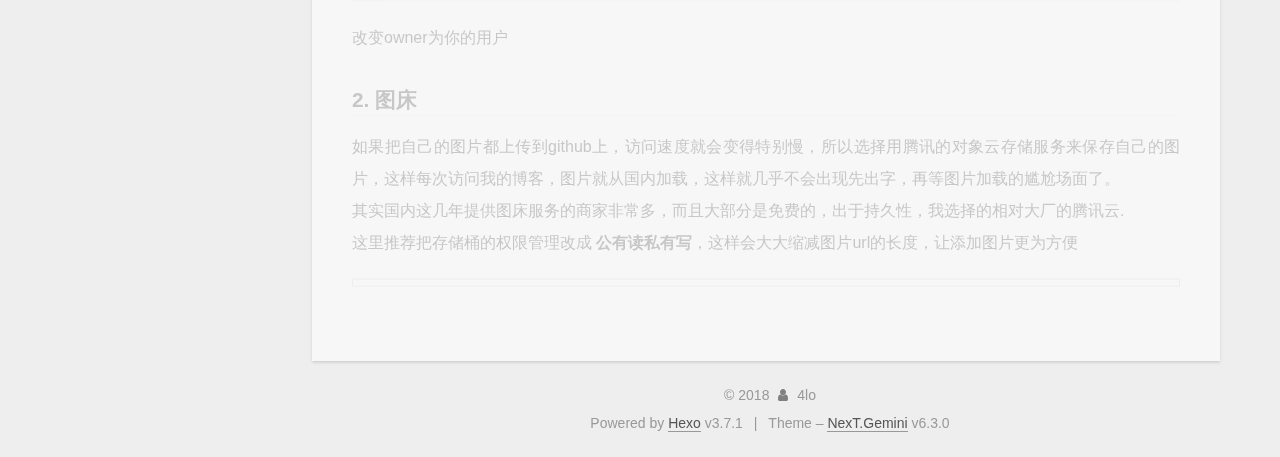
==== commit e2a50dc9: "Site updated: 2018-08-07 19:06:42" ====
--- a/index.html
+++ b/index.html
@@ -356,7 +356,7 @@
                 
                   <span class="post-meta-item-text">Edited on</span>
                 
-                <time title="Modified: 2018-08-05 01:31:39" itemprop="dateModified" datetime="2018-08-05T01:31:39+08:00">2018-08-05</time>
+                <time title="Modified: 2018-08-07 18:55:02" itemprop="dateModified" datetime="2018-08-07T18:55:02+08:00">2018-08-07</time>
               
             
           </span>
@@ -403,10 +403,10 @@
         
           
             <hr>
-<h2 id="前言"><a href="#前言" class="headerlink" title="前言"></a>前言</h2><p>今天，我用Hexo搭建了我的第一个个人博客，下面来分享一下我的经验和踩过得坑.</p>
+<h1 id="前言"><a href="#前言" class="headerlink" title="前言"></a>前言</h1><p>今天，我用Hexo搭建了我的第一个个人博客，下面来分享一下我的经验和踩过得坑.</p>
 <hr>
-<h3 id="搭建Blog"><a href="#搭建Blog" class="headerlink" title="搭建Blog"></a>搭建Blog</h3><p><font color="#000000">在github上用hexo搭建blog的教程在网上已经很普遍了</font><br><a href="https://www.baidu.com/s?wd=github+hexo&amp;rsv_spt=1&amp;rsv_iqid=0x9f36b65800024280&amp;issp=1&amp;f=8&amp;rsv_bp=0&amp;rsv_idx=2&amp;ie=utf-8&amp;rqlang=&amp;tn=baiduhome_pg&amp;ch=" target="_blank" rel="noopener">随手一搜就</a><a href="https://www.google.com/search?q=github+hexo&amp;oq=github+hexo&amp;aqs=chrome..69i57j69i60l4j69i65.4227j0j7&amp;sourceid=chrome&amp;ie=UTF-8" target="_blank" rel="noopener">可以得到一个差不多的教程</a></p>
-<p>这里介绍一下需要用到的工具:</p>
+<h1 id="搭建Blog"><a href="#搭建Blog" class="headerlink" title="搭建Blog"></a>搭建Blog</h1><p><font color="#000000">在github上用hexo搭建blog的教程在网上已经很普遍了</font><br><a href="https://www.baidu.com/s?wd=github+hexo&amp;rsv_spt=1&amp;rsv_iqid=0x9f36b65800024280&amp;issp=1&amp;f=8&amp;rsv_bp=0&amp;rsv_idx=2&amp;ie=utf-8&amp;rqlang=&amp;tn=baiduhome_pg&amp;ch=" target="_blank" rel="noopener">随手一搜就</a><a href="https://www.google.com/search?q=github+hexo&amp;oq=github+hexo&amp;aqs=chrome..69i57j69i60l4j69i65.4227j0j7&amp;sourceid=chrome&amp;ie=UTF-8" target="_blank" rel="noopener">可以得到一个差不多的教程</a></p>
+<p>需要用到的工具:</p>
 <ul>
 <li><a href="https://github.com/" target="_blank" rel="noopener">github</a></li>
 <li>git</li>
@@ -414,11 +414,35 @@
 <li><a href="https://github.com/zhuzhuyule/HexoEditor" target="_blank" rel="noopener">HexoEditor</a> 一个跨平台markdown编辑器</li>
 <li><a href="https://github.com/theme-next/hexo-theme-next" target="_blank" rel="noopener">Hexo-theme-next</a> 个人推荐的一款Hexo主题</li>
 </ul>
-<h3 id="搭建过程中遇到的问题"><a href="#搭建过程中遇到的问题" class="headerlink" title="搭建过程中遇到的问题"></a>搭建过程中遇到的问题</h3><h4 id="1-权限问题"><a href="#1-权限问题" class="headerlink" title="1. 权限问题"></a>1. 权限问题</h4><p>我用的是manjaro linux，用的是和Arch一样的pacman来安装一部分软件的，在安装过程中，一部分问题经常是因为权限上的不同步。<br>在这类问题的报错中，经常会出现 <strong>Permission</strong> 这个词，所以日志或者 <strong>warning</strong> 中有它的时候，就要想一想自己是否使用过sudo来进行一些操作了。</p>
-<h5 id="解决方法："><a href="#解决方法：" class="headerlink" title="解决方法："></a>解决方法：</h5><p>通常是是在不会就按照教程一步一步重新来，看是不是自己弄错了<br>如果就算换教程也不能搞定的话，可以查看一下自己安装的文件的所有者，来看自己当前用户是不是有权限来做一些事情。</p>
-<h4 id="2-图床"><a href="#2-图床" class="headerlink" title="2. 图床"></a>2. 图床</h4><p>如果把自己的图片都上传到github上，访问速度就会变得特别慢，所以选择用腾讯的对象云存储服务来保存自己的图片，这样每次访问我的博客，图片就从国内加载，这样就几乎不会出现先出字，再等图片加载的尴尬场面了。<br>其实国内这几年提供图床服务的商家非常多，而且大部分是免费的，出于持久性，我选择的相对大厂的腾讯云.<br>这里推荐把存储桶的权限管理改成 <strong>公有读私有写</strong></p>
+<h3 id="1-环境准备"><a href="#1-环境准备" class="headerlink" title="1. 环境准备"></a>1. 环境准备</h3><h5 id="1-1-安装node-js和npm"><a href="#1-1-安装node-js和npm" class="headerlink" title="1.1 安装node.js和npm"></a>1.1 安装node.js和npm</h5><figure class="highlight bash"><table><tr><td class="gutter"><pre><span class="line">1</span><br><span class="line">2</span><br><span class="line">3</span><br></pre></td><td class="code"><pre><span class="line"><span class="variable">$sudo</span> pacman -Syyu</span><br><span class="line"><span class="variable">$sudo</span> pacman -S nodejs</span><br><span class="line"><span class="variable">$sudo</span> pacman -S npm</span><br></pre></td></tr></table></figure>
+<h5 id="1-2安装Hexo"><a href="#1-2安装Hexo" class="headerlink" title="1.2安装Hexo"></a>1.2安装Hexo</h5><figure class="highlight bash"><table><tr><td class="gutter"><pre><span class="line">1</span><br></pre></td><td class="code"><pre><span class="line">$ sudo npm install -g hexo-cli</span><br></pre></td></tr></table></figure>
+<h3 id="2-搭建博客"><a href="#2-搭建博客" class="headerlink" title="2. 搭建博客"></a>2. 搭建博客</h3><h5 id="2-1-创建博客工作目录"><a href="#2-1-创建博客工作目录" class="headerlink" title="2.1 创建博客工作目录"></a>2.1 创建博客工作目录</h5><figure class="highlight bash"><table><tr><td class="gutter"><pre><span class="line">1</span><br><span class="line">2</span><br><span class="line">3</span><br></pre></td><td class="code"><pre><span class="line">$ hexo init &#123;yourname&#125;.github.io</span><br><span class="line">$ <span class="built_in">cd</span> &#123;yourname&#125;.github.io</span><br><span class="line">$ npm install</span><br></pre></td></tr></table></figure>
+<h5 id="2-2-生成静态页面"><a href="#2-2-生成静态页面" class="headerlink" title="2.2 生成静态页面"></a>2.2 生成静态页面</h5><figure class="highlight bash"><table><tr><td class="gutter"><pre><span class="line">1</span><br><span class="line">2</span><br></pre></td><td class="code"><pre><span class="line">$ hexo clean</span><br><span class="line">$ hexo g</span><br></pre></td></tr></table></figure>
+<h5 id="2-3-运行预览服务"><a href="#2-3-运行预览服务" class="headerlink" title="2.3 运行预览服务"></a>2.3 运行预览服务</h5><figure class="highlight bash"><table><tr><td class="gutter"><pre><span class="line">1</span><br></pre></td><td class="code"><pre><span class="line">$ hexo s</span><br></pre></td></tr></table></figure>
+<p>打开浏览器，输入访问<a href="http://localhost:4000" target="_blank" rel="noopener">localhost:4000</a>即可看到初始化的博客</p>
+<h5 id="2-4-配置主题"><a href="#2-4-配置主题" class="headerlink" title="2.4 配置主题"></a>2.4 配置主题</h5><p>博客显现出来了，但是默认的主题不是很简洁，所以我试了一些主题，最后觉得还是这一款比较舒服<br><img src="https://4lo-1255557501.cos.ap-beijing.myqcloud.com/Screenshot_20180807_180946.png" alt=""><br>推荐 <a href="https://github.com/theme-next/hexo-theme-next" target="_blank" rel="noopener">NexT</a></p>
+<figure class="highlight bash"><table><tr><td class="gutter"><pre><span class="line">1</span><br><span class="line">2</span><br></pre></td><td class="code"><pre><span class="line">$ <span class="built_in">cd</span> /path/to/your/blog</span><br><span class="line">$ git <span class="built_in">clone</span> https://github.com/theme-next/hexo-theme-next themes/next</span><br></pre></td></tr></table></figure>
+<p>修改配置主题:<br><figure class="highlight bash"><table><tr><td class="gutter"><pre><span class="line">1</span><br></pre></td><td class="code"><pre><span class="line">$ vim _config.yml</span><br></pre></td></tr></table></figure></p>
+<figure class="highlight vim"><table><tr><td class="gutter"><pre><span class="line">1</span><br></pre></td><td class="code"><pre><span class="line">theme: <span class="keyword">next</span></span><br></pre></td></tr></table></figure>
+<h5 id="2-5-部署到github"><a href="#2-5-部署到github" class="headerlink" title="2.5 部署到github"></a>2.5 部署到github</h5><ol>
+<li>创建repository<br>{yourGitHubName}.github.io</li>
+<li><p>安装 [hexo-deployer-git]{<a href="https://github.com/hexojs/hexo-deployer-git}" target="_blank" rel="noopener">https://github.com/hexojs/hexo-deployer-git}</a></p>
+<figure class="highlight bash"><table><tr><td class="gutter"><pre><span class="line">1</span><br></pre></td><td class="code"><pre><span class="line">$ sudo npm install hexo-deployer-git --save</span><br></pre></td></tr></table></figure>
+</li>
+<li><p>更改博客目录下的配置文件_config.yml</p>
+<figure class="highlight bash"><table><tr><td class="gutter"><pre><span class="line">1</span><br><span class="line">2</span><br><span class="line">3</span><br><span class="line">4</span><br></pre></td><td class="code"><pre><span class="line">deploy:</span><br><span class="line">  <span class="built_in">type</span>: git</span><br><span class="line">  repo: &lt;repository url&gt;//http or git</span><br><span class="line">  branch: master</span><br></pre></td></tr></table></figure>
+</li>
+<li><p>部署</p>
+<figure class="highlight bash"><table><tr><td class="gutter"><pre><span class="line">1</span><br></pre></td><td class="code"><pre><span class="line">$ hexo d</span><br></pre></td></tr></table></figure>
+</li>
+</ol>
+<h3 id="3-options"><a href="#3-options" class="headerlink" title="3.options"></a>3.options</h3><h5 id="3-1-生产工具"><a href="#3-1-生产工具" class="headerlink" title="3.1 生产工具"></a>3.1 生产工具</h5><p><a href="https://github.com/zhuzhuyule/HexoEditor" target="_blank" rel="noopener">HexoEditor</a>是一款为 Hexo 做了优化的 Markdown 编辑器。</p>
+<h1 id="搭建过程中遇到的问题"><a href="#搭建过程中遇到的问题" class="headerlink" title="搭建过程中遇到的问题"></a>搭建过程中遇到的问题</h1><h3 id="1-权限问题"><a href="#1-权限问题" class="headerlink" title="1. 权限问题"></a>1. 权限问题</h3><p>我用的是manjaro linux，用的是和Arch一样的pacman来安装一部分软件的，在安装过程中，一部分问题经常是因为权限上的不同步。<br>因为一些软件通常是用sudo安装的，安装目录owner是root，所以很多时候在使用日常用户的时候就无法对目录进行写操作。<br>在这类问题的报错中，经常会出现 <strong>Permission</strong> 这个词，所以日志或者 <strong>WARNING</strong> 中有它的时候，就要想一想自己是否使用过sudo来进行一些操作了。</p>
+<h5 id="解决方法："><a href="#解决方法：" class="headerlink" title="解决方法："></a>解决方法：</h5><figure class="highlight bash"><table><tr><td class="gutter"><pre><span class="line">1</span><br></pre></td><td class="code"><pre><span class="line"><span class="comment">#chown -R &#123;yourname&#125;:&#123;yourname&#125; /path/to/program</span></span><br></pre></td></tr></table></figure>
+<p>改变owner为你的用户</p>
+<h3 id="2-图床"><a href="#2-图床" class="headerlink" title="2. 图床"></a>2. 图床</h3><p>如果把自己的图片都上传到github上，访问速度就会变得特别慢，所以选择用腾讯的对象云存储服务来保存自己的图片，这样每次访问我的博客，图片就从国内加载，这样就几乎不会出现先出字，再等图片加载的尴尬场面了。<br>其实国内这几年提供图床服务的商家非常多，而且大部分是免费的，出于持久性，我选择的相对大厂的腾讯云.<br>这里推荐把存储桶的权限管理改成 <strong>公有读私有写</strong>，这样会大大缩减图片url的长度，让添加图片更为方便</p>
 <p><img src="https://4lo-1255557501.cos.ap-beijing.myqcloud.com/bucketgl.png" alt=""></p>
-<h4 id="3"><a href="#3" class="headerlink" title="3."></a>3.</h4><figure class="highlight plain"><table><tr><td class="gutter"><pre><span class="line">1</span><br></pre></td><td class="code"><pre><span class="line">loading...</span><br></pre></td></tr></table></figure>
+
           
         
       
--- a/css/main.css
+++ b/css/main.css
@@ -1849,7 +1849,7 @@
   width: 4px;
   height: 4px;
   border-radius: 50%;
-  background: #f1bb52;
+  background: #a4b695;
 }
 .links-of-blogroll {
   font-size: 13px;
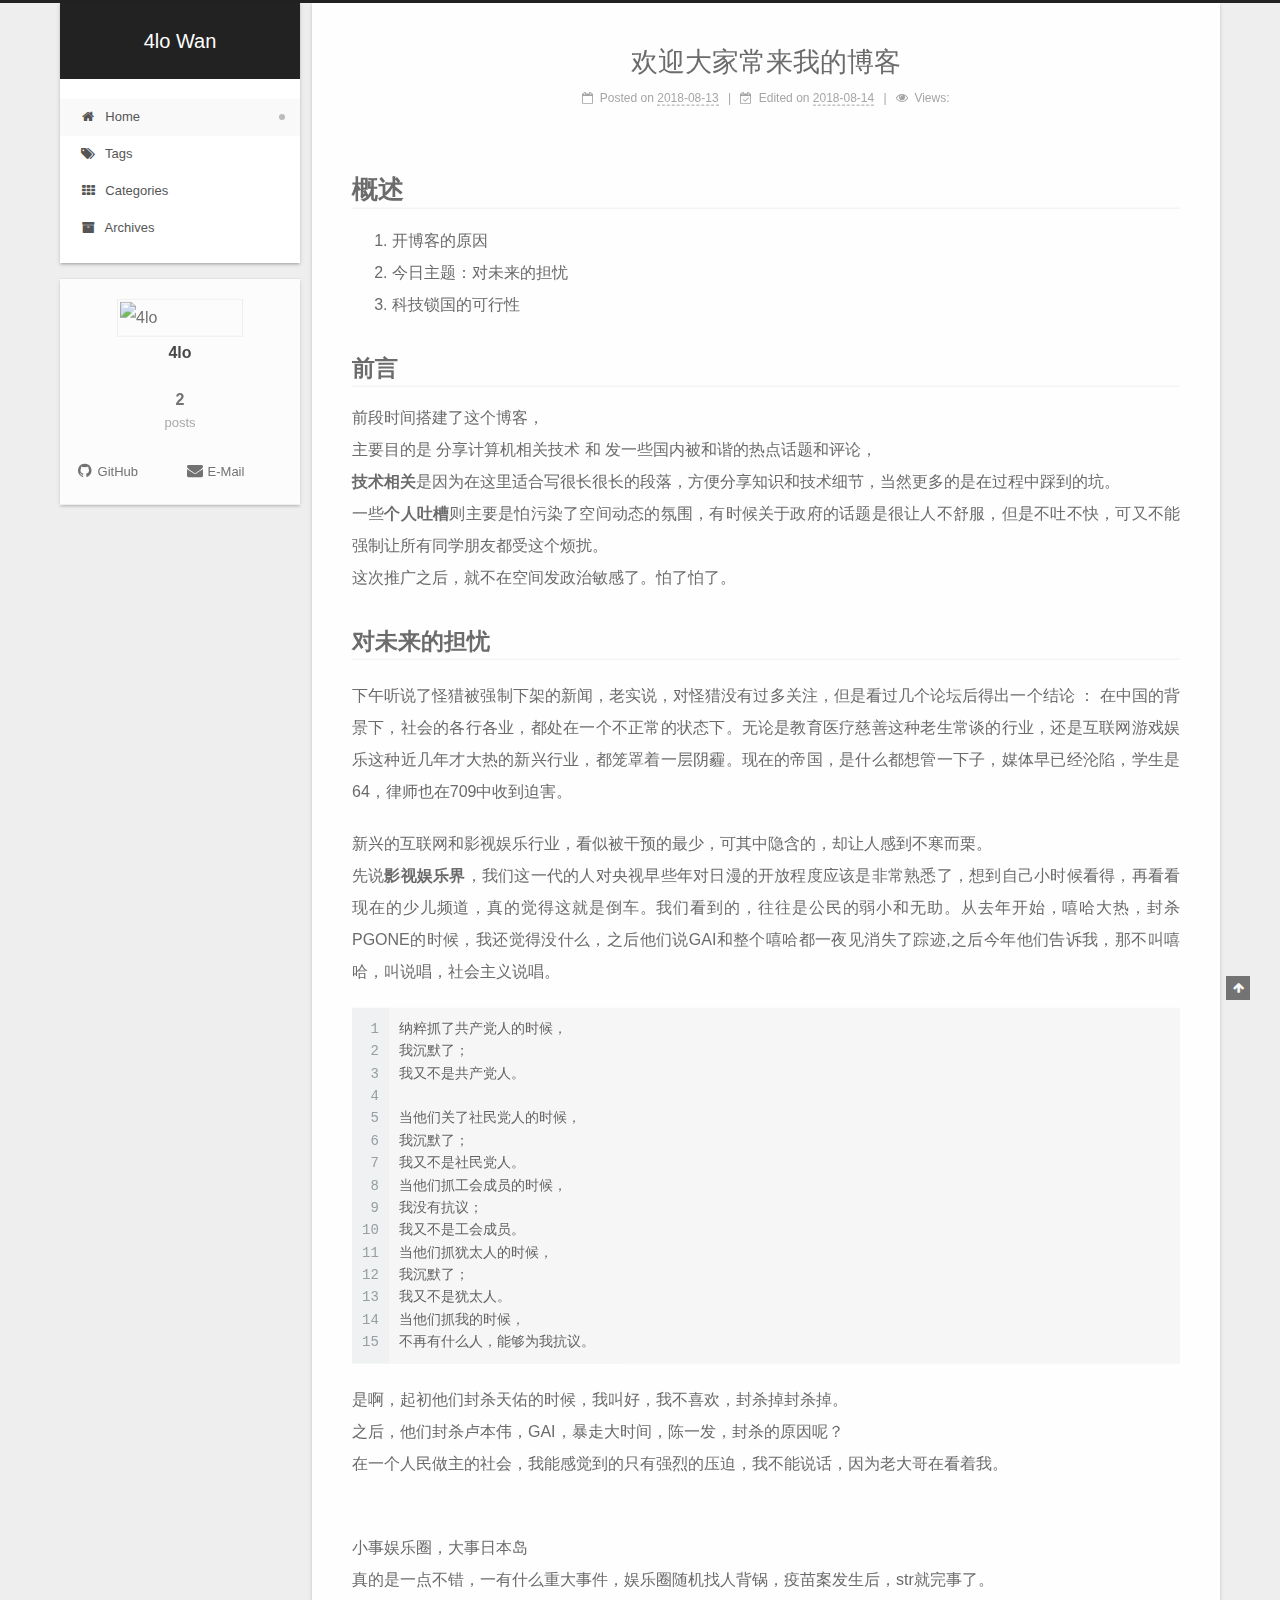
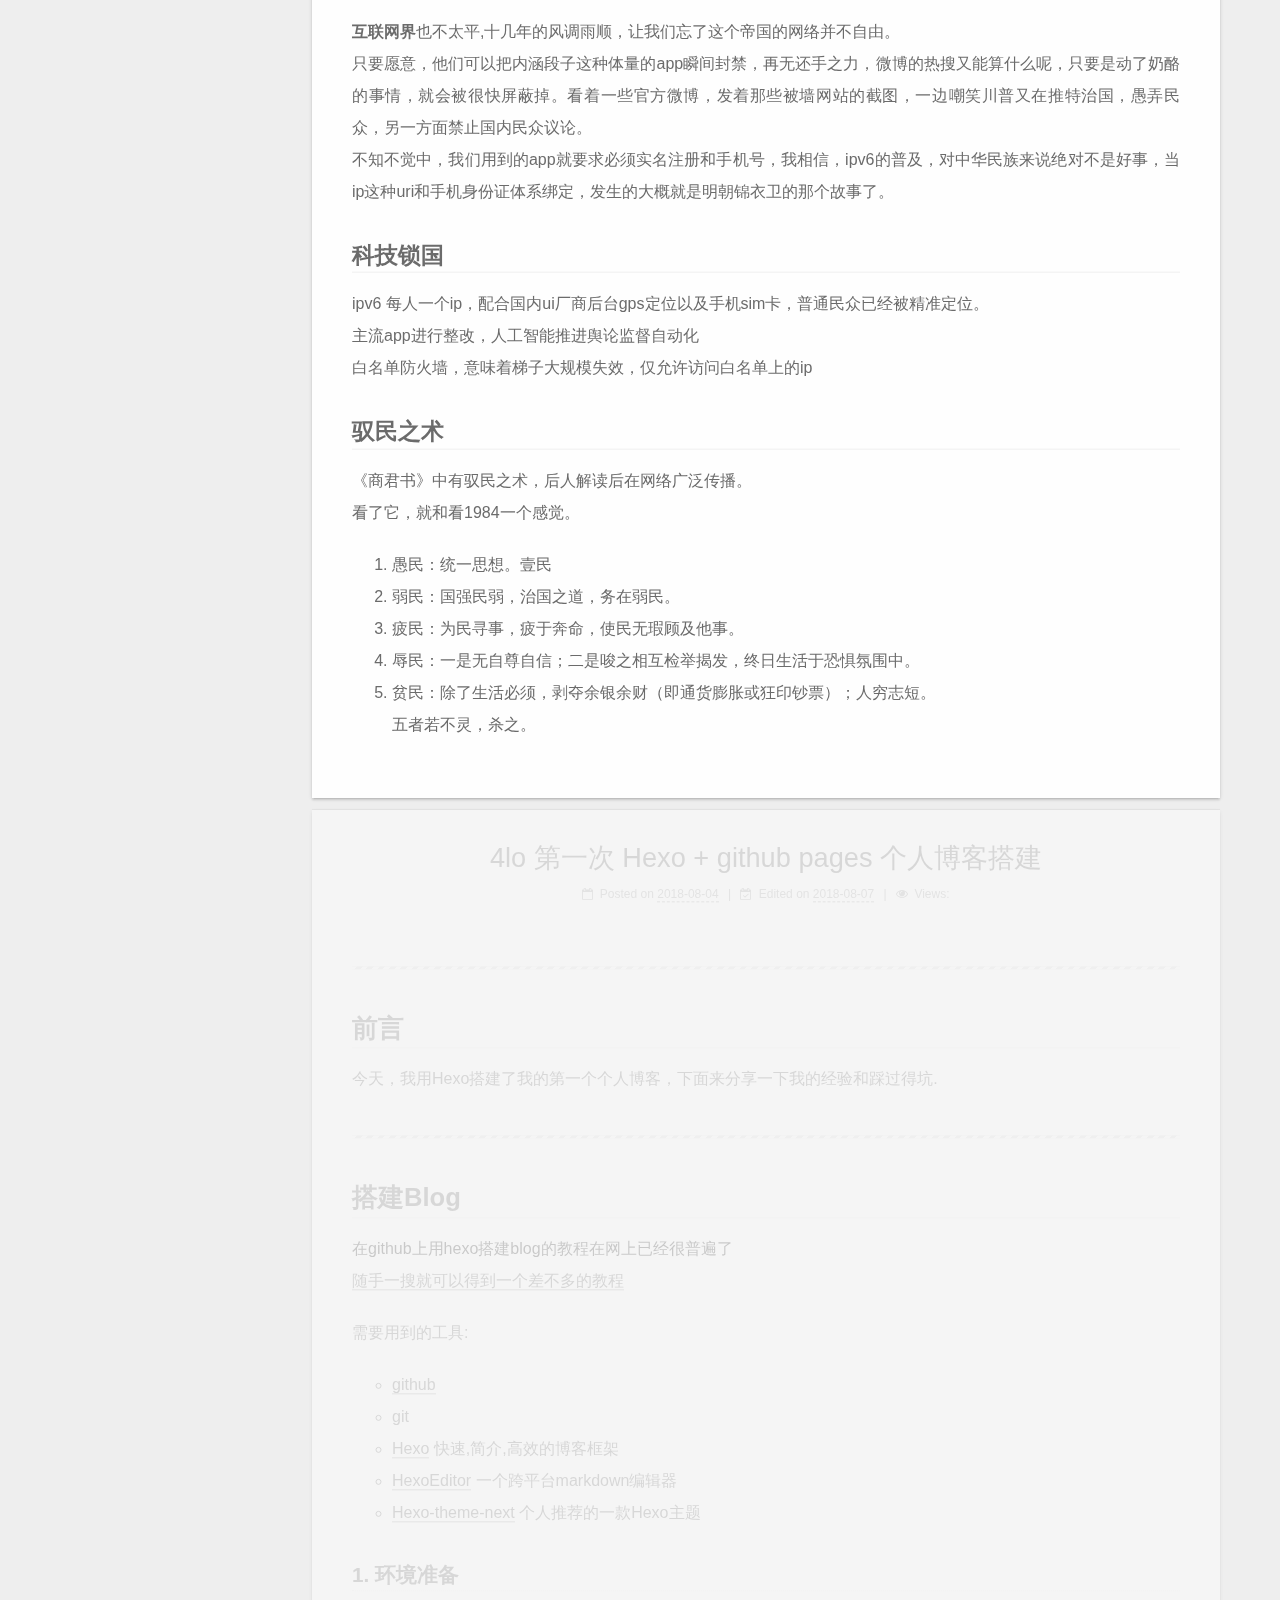
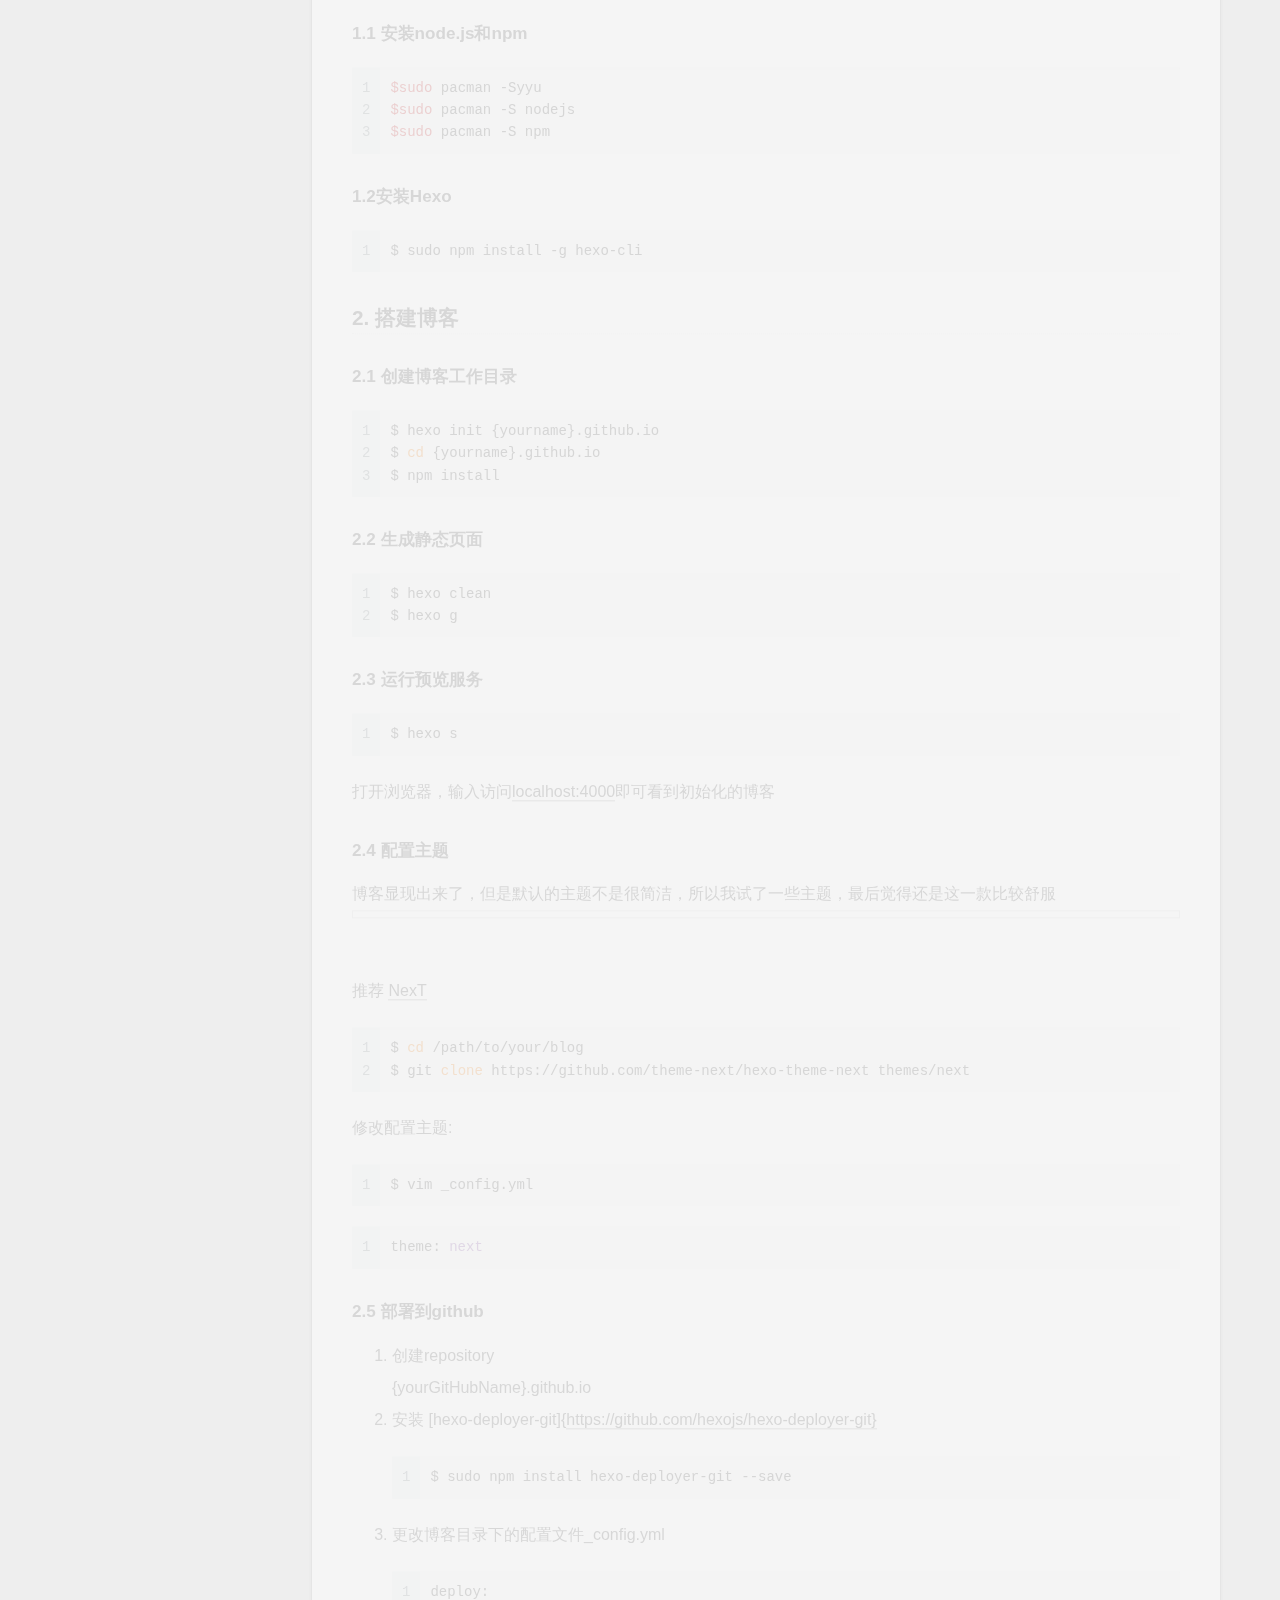
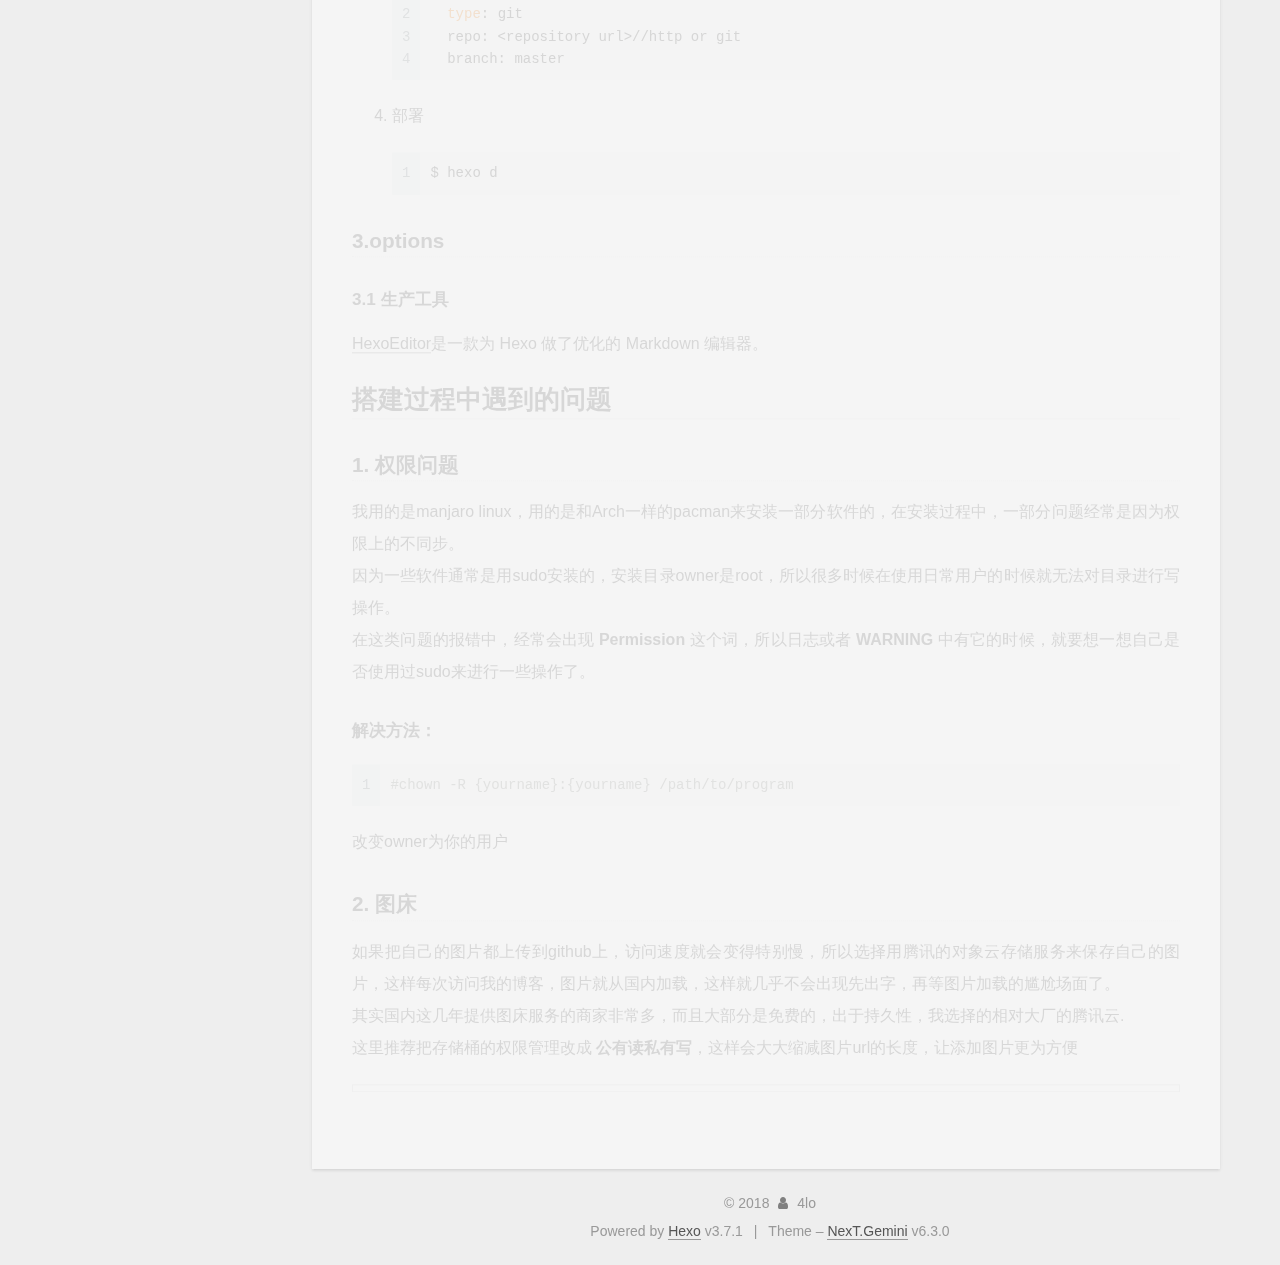
==== commit 1854090d: "Site updated: 2018-08-14 00:29:12" ====
--- a/index.html
+++ b/index.html
@@ -277,6 +277,187 @@
           <div id="content" class="content">
             
   <section id="posts" class="posts-expand">
+    
+      
+
+  
+
+  
+  
+  
+
+  
+
+  <article class="post post-type-normal" itemscope itemtype="http://schema.org/Article">
+  
+  
+  
+  <div class="post-block">
+    <link itemprop="mainEntityOfPage" href="http://yoursite.com/2018/08/13/welcome/">
+
+    <span hidden itemprop="author" itemscope itemtype="http://schema.org/Person">
+      <meta itemprop="name" content="4lo">
+      <meta itemprop="description" content="">
+      <meta itemprop="image" content="https://4lo-1255557501.cos.ap-beijing.myqcloud.com/0.jpg">
+    </span>
+
+    <span hidden itemprop="publisher" itemscope itemtype="http://schema.org/Organization">
+      <meta itemprop="name" content="4lo Wan">
+    </span>
+
+    
+      <header class="post-header">
+
+        
+        
+          <h1 class="post-title" itemprop="name headline">
+                
+                <a class="post-title-link" href="/2018/08/13/welcome/" itemprop="url">
+                  欢迎大家常来我的博客
+                </a>
+              
+            
+          </h1>
+        
+
+        <div class="post-meta">
+          <span class="post-time">
+
+            
+            
+            
+
+            
+              <span class="post-meta-item-icon">
+                <i class="fa fa-calendar-o"></i>
+              </span>
+              
+                <span class="post-meta-item-text">Posted on</span>
+              
+
+              
+                
+              
+
+              <time title="Created: 2018-08-13 23:22:50" itemprop="dateCreated datePublished" datetime="2018-08-13T23:22:50+08:00">2018-08-13</time>
+            
+
+            
+              
+
+              
+                
+                <span class="post-meta-divider">|</span>
+                
+
+                <span class="post-meta-item-icon">
+                  <i class="fa fa-calendar-check-o"></i>
+                </span>
+                
+                  <span class="post-meta-item-text">Edited on</span>
+                
+                <time title="Modified: 2018-08-14 00:26:58" itemprop="dateModified" datetime="2018-08-14T00:26:58+08:00">2018-08-14</time>
+              
+            
+          </span>
+
+          
+
+          
+            
+          
+
+          
+          
+             <span id="/2018/08/13/welcome/" class="leancloud_visitors" data-flag-title="欢迎大家常来我的博客">
+               <span class="post-meta-divider">|</span>
+               <span class="post-meta-item-icon">
+                 <i class="fa fa-eye"></i>
+               </span>
+               
+                 <span class="post-meta-item-text">Views: </span>
+               
+                 <span class="leancloud-visitors-count"></span>
+             </span>
+          
+
+          
+
+          
+
+          
+
+        </div>
+      </header>
+    
+
+    
+    
+    
+    <div class="post-body" itemprop="articleBody">
+
+      
+      
+
+      
+        
+          
+            <h1 id="概述"><a href="#概述" class="headerlink" title="概述"></a>概述</h1><ol>
+<li>开博客的原因</li>
+<li>今日主题：对未来的担忧</li>
+<li>科技锁国的可行性</li>
+</ol>
+<h2 id="前言"><a href="#前言" class="headerlink" title="前言"></a>前言</h2><p>前段时间搭建了这个博客，<br>主要目的是 分享计算机相关技术 和 发一些国内被和谐的热点话题和评论，<br><strong>技术相关</strong>是因为在这里适合写很长很长的段落，方便分享知识和技术细节，当然更多的是在过程中踩到的坑。<br>一些<strong>个人吐槽</strong>则主要是怕污染了空间动态的氛围，有时候关于政府的话题是很让人不舒服，但是不吐不快，可又不能强制让所有同学朋友都受这个烦扰。<br>这次推广之后，就不在空间发政治敏感了。怕了怕了。</p>
+<h2 id="对未来的担忧"><a href="#对未来的担忧" class="headerlink" title="对未来的担忧"></a>对未来的担忧</h2><p></p><p>下午听说了怪猎被强制下架的新闻，老实说，对怪猎没有过多关注，但是看过几个论坛后得出一个结论 ： 在中国的背景下，社会的各行各业，都处在一个不正常的状态下。无论是教育医疗慈善这种老生常谈的行业，还是互联网游戏娱乐这种近几年才大热的新兴行业，都笼罩着一层阴霾。现在的帝国，是什么都想管一下子，媒体早已经沦陷，学生是64，律师也在709中收到迫害。</p><p></p>
+<p></p><p>新兴的互联网和影视娱乐行业，看似被干预的最少，可其中隐含的，却让人感到不寒而栗。<br>先说<strong>影视娱乐界</strong>，我们这一代的人对央视早些年对日漫的开放程度应该是非常熟悉了，想到自己小时候看得，再看看现在的少儿频道，真的觉得这就是倒车。我们看到的，往往是公民的弱小和无助。从去年开始，嘻哈大热，封杀PGONE的时候，我还觉得没什么，之后他们说GAI和整个嘻哈都一夜见消失了踪迹,之后今年他们告诉我，那不叫嘻哈，叫说唱，社会主义说唱。<br><figure class="highlight plain"><table><tr><td class="gutter"><pre><span class="line">1</span><br><span class="line">2</span><br><span class="line">3</span><br><span class="line">4</span><br><span class="line">5</span><br><span class="line">6</span><br><span class="line">7</span><br><span class="line">8</span><br><span class="line">9</span><br><span class="line">10</span><br><span class="line">11</span><br><span class="line">12</span><br><span class="line">13</span><br><span class="line">14</span><br><span class="line">15</span><br></pre></td><td class="code"><pre><span class="line">纳粹抓了共产党人的时候，</span><br><span class="line">我沉默了；</span><br><span class="line">我又不是共产党人。</span><br><span class="line"></span><br><span class="line">当他们关了社民党人的时候，</span><br><span class="line">我沉默了；</span><br><span class="line">我又不是社民党人。</span><br><span class="line">当他们抓工会成员的时候，</span><br><span class="line">我没有抗议；</span><br><span class="line">我又不是工会成员。</span><br><span class="line">当他们抓犹太人的时候，</span><br><span class="line">我沉默了；</span><br><span class="line">我又不是犹太人。</span><br><span class="line">当他们抓我的时候，</span><br><span class="line">不再有什么人，能够为我抗议。</span><br></pre></td></tr></table></figure></p>
+<p>是啊，起初他们封杀天佑的时候，我叫好，我不喜欢，封杀掉封杀掉。<br>之后，他们封杀卢本伟，GAI，暴走大时间，陈一发，封杀的原因呢？<br>在一个人民做主的社会，我能感觉到的只有强烈的压迫，我不能说话，因为老大哥在看着我。<br></p><br>小事娱乐圈，大事日本岛<br>真的是一点不错，一有什么重大事件，娱乐圈随机找人背锅，疫苗案发生后，str就完事了。<p></p>
+<p><strong>互联网界</strong>也不太平,十几年的风调雨顺，让我们忘了这个帝国的网络并不自由。<br>只要愿意，他们可以把内涵段子这种体量的app瞬间封禁，再无还手之力，微博的热搜又能算什么呢，只要是动了奶酪的事情，就会被很快屏蔽掉。看着一些官方微博，发着那些被墙网站的截图，一边嘲笑川普又在推特治国，愚弄民众，另一方面禁止国内民众议论。<br>不知不觉中，我们用到的app就要求必须实名注册和手机号，我相信，ipv6的普及，对中华民族来说绝对不是好事，当ip这种uri和手机身份证体系绑定，发生的大概就是明朝锦衣卫的那个故事了。</p>
+<h2 id="科技锁国"><a href="#科技锁国" class="headerlink" title="科技锁国"></a>科技锁国</h2><p>ipv6 每人一个ip，配合国内ui厂商后台gps定位以及手机sim卡，普通民众已经被精准定位。<br>主流app进行整改，人工智能推进舆论监督自动化<br>白名单防火墙，意味着梯子大规模失效，仅允许访问白名单上的ip</p>
+<h2 id="驭民之术"><a href="#驭民之术" class="headerlink" title="驭民之术"></a>驭民之术</h2><p>《商君书》中有驭民之术，后人解读后在网络广泛传播。<br>看了它，就和看1984一个感觉。</p>
+<ol>
+<li>愚民：统一思想。壹民</li>
+<li>弱民：国强民弱，治国之道，务在弱民。</li>
+<li>疲民：为民寻事，疲于奔命，使民无瑕顾及他事。</li>
+<li>辱民：一是无自尊自信；二是唆之相互检举揭发，终日生活于恐惧氛围中。</li>
+<li>贫民：除了生活必须，剥夺余银余财（即通货膨胀或狂印钞票）；人穷志短。<br>五者若不灵，杀之。</li>
+</ol>
+
+          
+        
+      
+    </div>
+
+    
+
+    
+    
+    
+
+    
+
+    
+
+    
+
+    <footer class="post-footer">
+      
+
+      
+
+      
+
+      
+      
+        <div class="post-eof"></div>
+      
+    </footer>
+  </div>
+  
+  
+  
+  </article>
+
+
     
       
 
@@ -527,7 +708,7 @@
                 
                   <a href="/archives/">
                 
-                    <span class="site-state-item-count">1</span>
+                    <span class="site-state-item-count">2</span>
                     <span class="site-state-item-name">posts</span>
                   </a>
                 </div>
--- a/css/main.css
+++ b/css/main.css
@@ -1849,7 +1849,7 @@
   width: 4px;
   height: 4px;
   border-radius: 50%;
-  background: #a4b695;
+  background: #be265c;
 }
 .links-of-blogroll {
   font-size: 13px;
